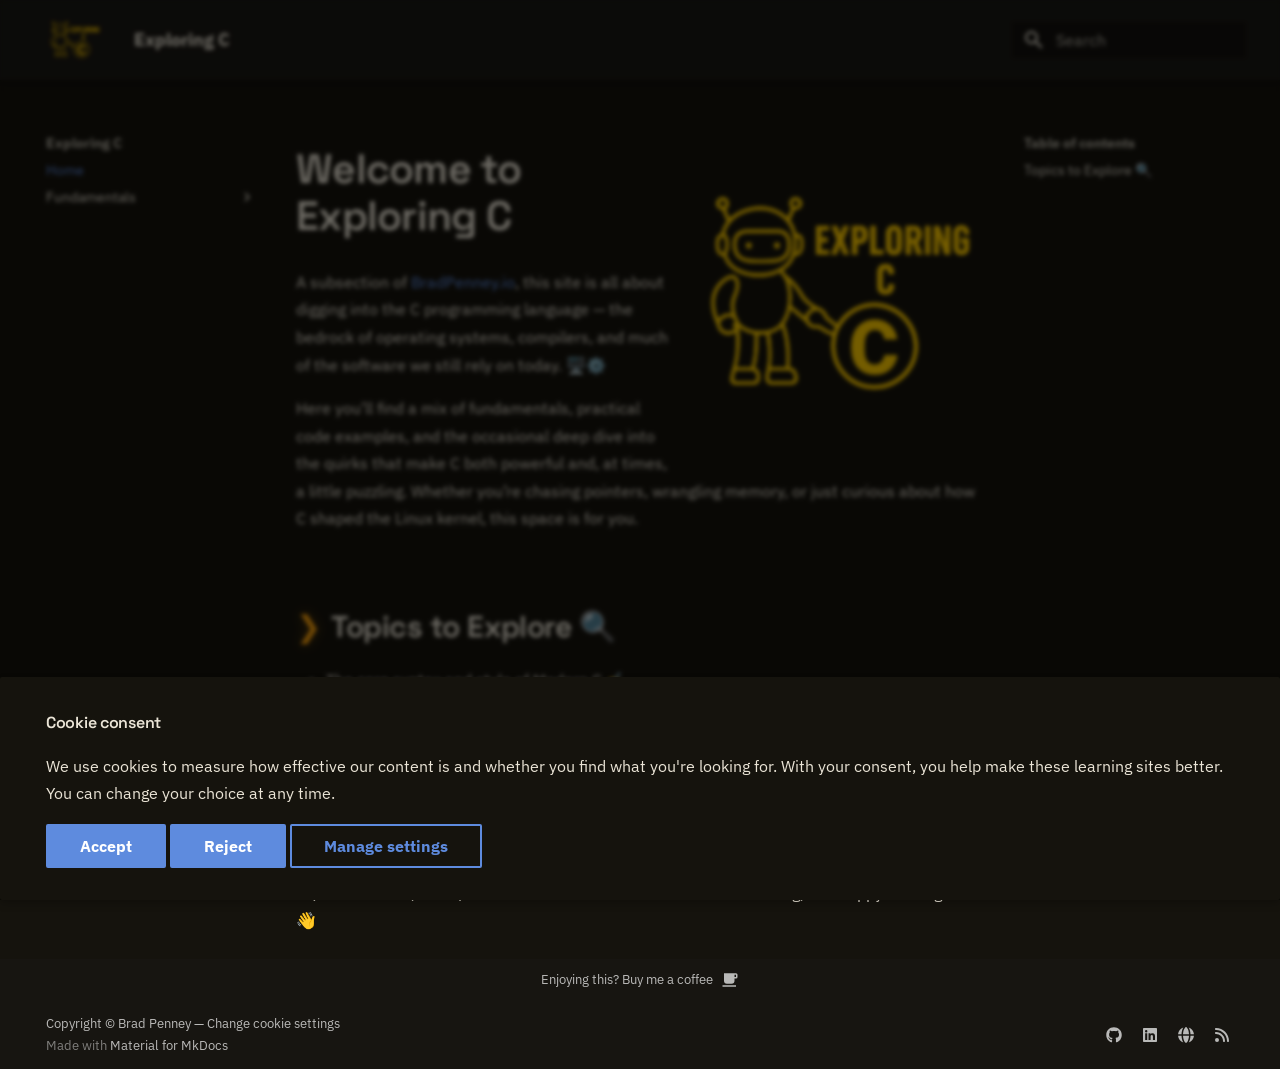
==== index.html @ 7b72a8e9 "Deployed 4673bf2 with MkDocs version: 1.6.1" ====
<!doctype html>
<html lang="en" class="no-js">
  <head>
    
      <meta charset="utf-8">
      <meta name="viewport" content="width=device-width,initial-scale=1">
      
        <meta name="description" content="Learn the C programming language from first principles — memory, pointers, and the fundamentals that underpin systems programming.">
      
      
        <meta name="author" content="Brad Penney">
      
      
        <link rel="canonical" href="https://c.bradpenney.io/">
      
      
      
        <link rel="next" href="hello_world/">
      
      
        
      
      
        <link rel="alternate" type="application/rss+xml" title="RSS feed" href="feed_rss_created.xml">
        <link rel="alternate" type="application/rss+xml" title="RSS feed of updated content" href="feed_rss_updated.xml">
      
      <link rel="icon" href="images/exploring_c.png">
      <meta name="generator" content="mkdocs-1.6.1, mkdocs-material-9.7.6">
    
    
      
        <title>Exploring C</title>
      
    
    
      <link rel="stylesheet" href="assets/stylesheets/main.484c7ddc.min.css">
      
        
        <link rel="stylesheet" href="assets/stylesheets/palette.ab4e12ef.min.css">
      
      
  
  
    
      
      
    
  
    
      
      
    
  
    
      
      
    
  
    
      
      
    
  
    
      
      
    
  
    
      
      
    
  
    
      
      
    
  
    
      
      
    
  
    
      
      
    
  
    
      
      
    
  
    
      
      
    
  
    
      
      
    
  
  
  <style>:root{--md-admonition-icon--note:url('data:image/svg+xml;charset=utf-8,%3Csvg%20xmlns%3D%22http%3A//www.w3.org/2000/svg%22%20viewBox%3D%220%200%2016%2016%22%3E%3Cpath%20d%3D%22M1%207.775V2.75C1%201.784%201.784%201%202.75%201h5.025c.464%200%20.91.184%201.238.513l6.25%206.25a1.75%201.75%200%200%201%200%202.474l-5.026%205.026a1.75%201.75%200%200%201-2.474%200l-6.25-6.25A1.75%201.75%200%200%201%201%207.775m1.5%200c0%20.066.026.13.073.177l6.25%206.25a.25.25%200%200%200%20.354%200l5.025-5.025a.25.25%200%200%200%200-.354l-6.25-6.25a.25.25%200%200%200-.177-.073H2.75a.25.25%200%200%200-.25.25ZM6%205a1%201%200%201%201%200%202%201%201%200%200%201%200-2%22/%3E%3C/svg%3E');--md-admonition-icon--abstract:url('data:image/svg+xml;charset=utf-8,%3Csvg%20xmlns%3D%22http%3A//www.w3.org/2000/svg%22%20viewBox%3D%220%200%2016%2016%22%3E%3Cpath%20d%3D%22M2.5%201.75v11.5c0%20.138.112.25.25.25h3.17a.75.75%200%200%201%200%201.5H2.75A1.75%201.75%200%200%201%201%2013.25V1.75C1%20.784%201.784%200%202.75%200h8.5C12.216%200%2013%20.784%2013%201.75v7.736a.75.75%200%200%201-1.5%200V1.75a.25.25%200%200%200-.25-.25h-8.5a.25.25%200%200%200-.25.25m13.274%209.537zl-4.557%204.45a.75.75%200%200%201-1.055-.008l-1.943-1.95a.75.75%200%200%201%201.062-1.058l1.419%201.425%204.026-3.932a.75.75%200%201%201%201.048%201.074M4.75%204h4.5a.75.75%200%200%201%200%201.5h-4.5a.75.75%200%200%201%200-1.5M4%207.75A.75.75%200%200%201%204.75%207h2a.75.75%200%200%201%200%201.5h-2A.75.75%200%200%201%204%207.75%22/%3E%3C/svg%3E');--md-admonition-icon--info:url('data:image/svg+xml;charset=utf-8,%3Csvg%20xmlns%3D%22http%3A//www.w3.org/2000/svg%22%20viewBox%3D%220%200%2016%2016%22%3E%3Cpath%20d%3D%22M0%208a8%208%200%201%201%2016%200A8%208%200%200%201%200%208m8-6.5a6.5%206.5%200%201%200%200%2013%206.5%206.5%200%200%200%200-13M6.5%207.75A.75.75%200%200%201%207.25%207h1a.75.75%200%200%201%20.75.75v2.75h.25a.75.75%200%200%201%200%201.5h-2a.75.75%200%200%201%200-1.5h.25v-2h-.25a.75.75%200%200%201-.75-.75M8%206a1%201%200%201%201%200-2%201%201%200%200%201%200%202%22/%3E%3C/svg%3E');--md-admonition-icon--tip:url('data:image/svg+xml;charset=utf-8,%3Csvg%20xmlns%3D%22http%3A//www.w3.org/2000/svg%22%20viewBox%3D%220%200%2016%2016%22%3E%3Cpath%20d%3D%22M3.499.75a.75.75%200%200%201%201.5%200v.996C5.9%202.903%206.793%203.65%207.662%204.376l.24.202c-.036-.694.055-1.422.426-2.163C9.1.873%2010.794-.045%2012.622.26%2014.408.558%2016%201.94%2016%204.25c0%201.278-.954%202.575-2.44%202.734l.146.508.065.22c.203.701.412%201.455.476%202.226.142%201.707-.4%203.03-1.487%203.898C11.714%2014.671%2010.27%2015%208.75%2015h-6a.75.75%200%200%201%200-1.5h1.376a4.5%204.5%200%200%201-.563-1.191%203.84%203.84%200%200%201-.05-2.063%204.65%204.65%200%200%201-2.025-.293.75.75%200%200%201%20.525-1.406c1.357.507%202.376-.006%202.698-.318l.009-.01a.747.747%200%200%201%201.06%200%20.75.75%200%200%201-.012%201.074c-.912.92-.992%201.835-.768%202.586.221.74.745%201.337%201.196%201.621H8.75c1.343%200%202.398-.296%203.074-.836.635-.507%201.036-1.31.928-2.602-.05-.603-.216-1.224-.422-1.93l-.064-.221c-.12-.407-.246-.84-.353-1.29a2.4%202.4%200%200%201-.507-.441%203.1%203.1%200%200%201-.633-1.248.75.75%200%200%201%201.455-.364c.046.185.144.436.31.627.146.168.353.305.712.305.738%200%201.25-.615%201.25-1.25%200-1.47-.95-2.315-2.123-2.51-1.172-.196-2.227.387-2.706%201.345-.46.92-.27%201.774.019%203.062l.042.19.01.05c.348.443.666.949.94%201.553a.75.75%200%201%201-1.365.62c-.553-1.217-1.32-1.94-2.3-2.768L6.7%205.527c-.814-.68-1.75-1.462-2.692-2.619a3.7%203.7%200%200%200-1.023.88c-.406.495-.663%201.036-.722%201.508.116.122.306.21.591.239.388.038.797-.06%201.032-.19a.75.75%200%200%201%20.728%201.31c-.515.287-1.23.439-1.906.373-.682-.067-1.473-.38-1.879-1.193L.75%205.677V5.5c0-.984.48-1.94%201.077-2.664.46-.559%201.05-1.055%201.673-1.353z%22/%3E%3C/svg%3E');--md-admonition-icon--success:url('data:image/svg+xml;charset=utf-8,%3Csvg%20xmlns%3D%22http%3A//www.w3.org/2000/svg%22%20viewBox%3D%220%200%2016%2016%22%3E%3Cpath%20d%3D%22M13.78%204.22a.75.75%200%200%201%200%201.06l-7.25%207.25a.75.75%200%200%201-1.06%200L2.22%209.28a.75.75%200%200%201%20.018-1.042.75.75%200%200%201%201.042-.018L6%2010.94l6.72-6.72a.75.75%200%200%201%201.06%200%22/%3E%3C/svg%3E');--md-admonition-icon--question:url('data:image/svg+xml;charset=utf-8,%3Csvg%20xmlns%3D%22http%3A//www.w3.org/2000/svg%22%20viewBox%3D%220%200%2016%2016%22%3E%3Cpath%20d%3D%22M0%208a8%208%200%201%201%2016%200A8%208%200%200%201%200%208m8-6.5a6.5%206.5%200%201%200%200%2013%206.5%206.5%200%200%200%200-13M6.92%206.085h.001a.749.749%200%201%201-1.342-.67c.169-.339.436-.701.849-.977C6.845%204.16%207.369%204%208%204a2.76%202.76%200%200%201%201.637.525c.503.377.863.965.863%201.725%200%20.448-.115.83-.329%201.15-.205.307-.47.513-.692.662-.109.072-.22.138-.313.195l-.006.004a6%206%200%200%200-.26.16%201%201%200%200%200-.276.245.75.75%200%200%201-1.248-.832c.184-.264.42-.489.692-.661q.154-.1.313-.195l.007-.004c.1-.061.182-.11.258-.161a1%201%200%200%200%20.277-.245C8.96%206.514%209%206.427%209%206.25a.61.61%200%200%200-.262-.525A1.27%201.27%200%200%200%208%205.5c-.369%200-.595.09-.74.187a1%201%200%200%200-.34.398M9%2011a1%201%200%201%201-2%200%201%201%200%200%201%202%200%22/%3E%3C/svg%3E');--md-admonition-icon--warning:url('data:image/svg+xml;charset=utf-8,%3Csvg%20xmlns%3D%22http%3A//www.w3.org/2000/svg%22%20viewBox%3D%220%200%2016%2016%22%3E%3Cpath%20d%3D%22M6.457%201.047c.659-1.234%202.427-1.234%203.086%200l6.082%2011.378A1.75%201.75%200%200%201%2014.082%2015H1.918a1.75%201.75%200%200%201-1.543-2.575Zm1.763.707a.25.25%200%200%200-.44%200L1.698%2013.132a.25.25%200%200%200%20.22.368h12.164a.25.25%200%200%200%20.22-.368Zm.53%203.996v2.5a.75.75%200%200%201-1.5%200v-2.5a.75.75%200%200%201%201.5%200M9%2011a1%201%200%201%201-2%200%201%201%200%200%201%202%200%22/%3E%3C/svg%3E');--md-admonition-icon--failure:url('data:image/svg+xml;charset=utf-8,%3Csvg%20xmlns%3D%22http%3A//www.w3.org/2000/svg%22%20viewBox%3D%220%200%2016%2016%22%3E%3Cpath%20d%3D%22M2.344%202.343za8%208%200%200%201%2011.314%2011.314A8.002%208.002%200%200%201%20.234%2010.089a8%208%200%200%201%202.11-7.746m1.06%2010.253a6.5%206.5%200%201%200%209.108-9.275%206.5%206.5%200%200%200-9.108%209.275M6.03%204.97%208%206.94l1.97-1.97a.749.749%200%200%201%201.275.326.75.75%200%200%201-.215.734L9.06%208l1.97%201.97a.749.749%200%200%201-.326%201.275.75.75%200%200%201-.734-.215L8%209.06l-1.97%201.97a.749.749%200%200%201-1.275-.326.75.75%200%200%201%20.215-.734L6.94%208%204.97%206.03a.75.75%200%200%201%20.018-1.042.75.75%200%200%201%201.042-.018%22/%3E%3C/svg%3E');--md-admonition-icon--danger:url('data:image/svg+xml;charset=utf-8,%3Csvg%20xmlns%3D%22http%3A//www.w3.org/2000/svg%22%20viewBox%3D%220%200%2016%2016%22%3E%3Cpath%20d%3D%22M9.504.43a1.516%201.516%200%200%201%202.437%201.713L10.415%205.5h2.123c1.57%200%202.346%201.909%201.22%203.004l-7.34%207.142a1.25%201.25%200%200%201-.871.354h-.302a1.25%201.25%200%200%201-1.157-1.723L5.633%2010.5H3.462c-1.57%200-2.346-1.909-1.22-3.004zm1.047%201.074L3.286%208.571A.25.25%200%200%200%203.462%209H6.75a.75.75%200%200%201%20.694%201.034l-1.713%204.188%206.982-6.793A.25.25%200%200%200%2012.538%207H9.25a.75.75%200%200%201-.683-1.06l2.008-4.418.003-.006-.004-.009-.006-.006-.008-.001q-.005%200-.009.004%22/%3E%3C/svg%3E');--md-admonition-icon--bug:url('data:image/svg+xml;charset=utf-8,%3Csvg%20xmlns%3D%22http%3A//www.w3.org/2000/svg%22%20viewBox%3D%220%200%2016%2016%22%3E%3Cpath%20d%3D%22M4.72.22a.75.75%200%200%201%201.06%200l1%20.999a3.5%203.5%200%200%201%202.441%200l.999-1a.748.748%200%200%201%201.265.332.75.75%200%200%201-.205.729l-.775.776c.616.63.995%201.493.995%202.444v.327q0%20.15-.025.292c.408.14.764.392%201.029.722l1.968-.787a.75.75%200%200%201%20.556%201.392L13%207.258V9h2.25a.75.75%200%200%201%200%201.5H13v.5q-.002.615-.141%201.186l2.17.868a.75.75%200%200%201-.557%201.392l-2.184-.873A5%205%200%200%201%208%2016a5%205%200%200%201-4.288-2.427l-2.183.873a.75.75%200%200%201-.558-1.392l2.17-.868A5%205%200%200%201%203%2011v-.5H.75a.75.75%200%200%201%200-1.5H3V7.258L.971%206.446a.75.75%200%200%201%20.558-1.392l1.967.787c.265-.33.62-.583%201.03-.722a1.7%201.7%200%200%201-.026-.292V4.5c0-.951.38-1.814.995-2.444L4.72%201.28a.75.75%200%200%201%200-1.06m.53%206.28a.75.75%200%200%200-.75.75V11a3.5%203.5%200%201%200%207%200V7.25a.75.75%200%200%200-.75-.75ZM6.173%205h3.654A.17.17%200%200%200%2010%204.827V4.5a2%202%200%201%200-4%200v.327c0%20.096.077.173.173.173%22/%3E%3C/svg%3E');--md-admonition-icon--example:url('data:image/svg+xml;charset=utf-8,%3Csvg%20xmlns%3D%22http%3A//www.w3.org/2000/svg%22%20viewBox%3D%220%200%2016%2016%22%3E%3Cpath%20d%3D%22M5%205.782V2.5h-.25a.75.75%200%200%201%200-1.5h6.5a.75.75%200%200%201%200%201.5H11v3.282l3.666%205.76C15.619%2013.04%2014.543%2015%2012.767%2015H3.233c-1.776%200-2.852-1.96-1.899-3.458Zm-2.4%206.565a.75.75%200%200%200%20.633%201.153h9.534a.75.75%200%200%200%20.633-1.153L12.225%2010.5h-8.45ZM9.5%202.5h-3V6c0%20.143-.04.283-.117.403L4.73%209h6.54L9.617%206.403A.75.75%200%200%201%209.5%206Z%22/%3E%3C/svg%3E');--md-admonition-icon--quote:url('data:image/svg+xml;charset=utf-8,%3Csvg%20xmlns%3D%22http%3A//www.w3.org/2000/svg%22%20viewBox%3D%220%200%2016%2016%22%3E%3Cpath%20d%3D%22M1.75%202.5h10.5a.75.75%200%200%201%200%201.5H1.75a.75.75%200%200%201%200-1.5m4%205h8.5a.75.75%200%200%201%200%201.5h-8.5a.75.75%200%200%201%200-1.5m0%205h8.5a.75.75%200%200%201%200%201.5h-8.5a.75.75%200%200%201%200-1.5M2.5%207.75v6a.75.75%200%200%201-1.5%200v-6a.75.75%200%200%201%201.5%200%22/%3E%3C/svg%3E');}</style>



    
    
      
    
    
      
        
        
        <link rel="preconnect" href="https://fonts.gstatic.com" crossorigin>
        <link rel="stylesheet" href="https://fonts.googleapis.com/css?family=IBM+Plex+Sans:300,300i,400,400i,700,700i%7CIBM+Plex+Mono:400,400i,700,700i&display=fallback">
        <style>:root{--md-text-font:"IBM Plex Sans";--md-code-font:"IBM Plex Mono"}</style>
      
    
    
      <link rel="stylesheet" href="stylesheets/extra.css">
    
    <script>__md_scope=new URL(".",location),__md_hash=e=>[...e].reduce(((e,_)=>(e<<5)-e+_.charCodeAt(0)),0),__md_get=(e,_=localStorage,t=__md_scope)=>JSON.parse(_.getItem(t.pathname+"."+e)),__md_set=(e,_,t=localStorage,a=__md_scope)=>{try{t.setItem(a.pathname+"."+e,JSON.stringify(_))}catch(e){}}</script>
    
      
  


  
  

<script id="__analytics">function __md_analytics(){function e(){dataLayer.push(arguments)}window.dataLayer=window.dataLayer||[],e("js",new Date),e("config","G-V01MJ4R3SQ"),document.addEventListener("DOMContentLoaded",(function(){document.forms.search&&document.forms.search.query.addEventListener("blur",(function(){this.value&&e("event","search",{search_term:this.value})}));document$.subscribe((function(){var t=document.forms.feedback;if(void 0!==t)for(var a of t.querySelectorAll("[type=submit]"))a.addEventListener("click",(function(a){a.preventDefault();var n=document.location.pathname,d=this.getAttribute("data-md-value");e("event","feedback",{page:n,data:d}),t.firstElementChild.disabled=!0;var r=t.querySelector(".md-feedback__note [data-md-value='"+d+"']");r&&(r.hidden=!1)})),t.hidden=!1})),location$.subscribe((function(t){e("config","G-V01MJ4R3SQ",{page_path:t.pathname})}))}));var t=document.createElement("script");t.async=!0,t.src="https://www.googletagmanager.com/gtag/js?id=G-V01MJ4R3SQ",document.getElementById("__analytics").insertAdjacentElement("afterEnd",t)}</script>
  
    <script>if("undefined"!=typeof __md_analytics){var consent=__md_get("__consent");consent&&consent.analytics&&__md_analytics()}</script>
  

    
    
  
<meta property="og:type" content="website" />
<meta property="og:title" content="Exploring C" />
<meta property="og:description" content="Learn the C programming language from first principles — memory, pointers, and the fundamentals that underpin systems programming." />
<meta property="og:image" content="https://c.bradpenney.io/assets/images/social/index.png" />
<meta property="og:image:type" content="image/png" />
<meta property="og:image:width" content="1200" />
<meta property="og:image:height" content="630" />
<meta property="og:url" content="https://c.bradpenney.io/" />
<meta property="twitter:card" content="summary_large_image" />
<meta property="twitter:title" content="Exploring C" />
<meta property="twitter:description" content="Learn the C programming language from first principles — memory, pointers, and the fundamentals that underpin systems programming." />
<meta property="twitter:image" content="https://c.bradpenney.io/assets/images/social/index.png" />
</head>
  
  
    
    
    
    
    
    <body dir="ltr" data-md-color-scheme="slate" data-md-color-primary="black" data-md-color-accent="amber">
  
    
    <input class="md-toggle" data-md-toggle="drawer" type="checkbox" id="__drawer" autocomplete="off">
    <input class="md-toggle" data-md-toggle="search" type="checkbox" id="__search" autocomplete="off">
    <label class="md-overlay" for="__drawer"></label>
    <div data-md-component="skip">
      
        
        <a href="#welcome-to-exploring-c" class="md-skip">
          Skip to content
        </a>
      
    </div>
    <div data-md-component="announce">
      
    </div>
    
    
      

  

<header class="md-header md-header--shadow" data-md-component="header">
  <nav class="md-header__inner md-grid" aria-label="Header">
    <a href="." title="Exploring C" class="md-header__button md-logo" aria-label="Exploring C" data-md-component="logo">
      
  <img src="images/exploring_c.png" alt="logo">

    </a>
    <label class="md-header__button md-icon" for="__drawer">
      
      <svg xmlns="http://www.w3.org/2000/svg" viewBox="0 0 24 24"><path d="M3 6h18v2H3zm0 5h18v2H3zm0 5h18v2H3z"/></svg>
    </label>
    <div class="md-header__title" data-md-component="header-title">
      <div class="md-header__ellipsis">
        <div class="md-header__topic">
          <span class="md-ellipsis">
            Exploring C
          </span>
        </div>
        <div class="md-header__topic" data-md-component="header-topic">
          <span class="md-ellipsis">
            
              Home
            
          </span>
        </div>
      </div>
    </div>
    
      
    
    
    
    
      
      
        <label class="md-header__button md-icon" for="__search">
          
          <svg xmlns="http://www.w3.org/2000/svg" viewBox="0 0 24 24"><path d="M9.5 3A6.5 6.5 0 0 1 16 9.5c0 1.61-.59 3.09-1.56 4.23l.27.27h.79l5 5-1.5 1.5-5-5v-.79l-.27-.27A6.52 6.52 0 0 1 9.5 16 6.5 6.5 0 0 1 3 9.5 6.5 6.5 0 0 1 9.5 3m0 2C7 5 5 7 5 9.5S7 14 9.5 14 14 12 14 9.5 12 5 9.5 5"/></svg>
        </label>
        <div class="md-search" data-md-component="search" role="dialog">
  <label class="md-search__overlay" for="__search"></label>
  <div class="md-search__inner" role="search">
    <form class="md-search__form" name="search">
      <input type="text" class="md-search__input" name="query" aria-label="Search" placeholder="Search" autocapitalize="off" autocorrect="off" autocomplete="off" spellcheck="false" data-md-component="search-query" required>
      <label class="md-search__icon md-icon" for="__search">
        
        <svg xmlns="http://www.w3.org/2000/svg" viewBox="0 0 24 24"><path d="M9.5 3A6.5 6.5 0 0 1 16 9.5c0 1.61-.59 3.09-1.56 4.23l.27.27h.79l5 5-1.5 1.5-5-5v-.79l-.27-.27A6.52 6.52 0 0 1 9.5 16 6.5 6.5 0 0 1 3 9.5 6.5 6.5 0 0 1 9.5 3m0 2C7 5 5 7 5 9.5S7 14 9.5 14 14 12 14 9.5 12 5 9.5 5"/></svg>
        
        <svg xmlns="http://www.w3.org/2000/svg" viewBox="0 0 24 24"><path d="M20 11v2H8l5.5 5.5-1.42 1.42L4.16 12l7.92-7.92L13.5 5.5 8 11z"/></svg>
      </label>
      <nav class="md-search__options" aria-label="Search">
        
        <button type="reset" class="md-search__icon md-icon" title="Clear" aria-label="Clear" tabindex="-1">
          
          <svg xmlns="http://www.w3.org/2000/svg" viewBox="0 0 24 24"><path d="M19 6.41 17.59 5 12 10.59 6.41 5 5 6.41 10.59 12 5 17.59 6.41 19 12 13.41 17.59 19 19 17.59 13.41 12z"/></svg>
        </button>
      </nav>
      
    </form>
    <div class="md-search__output">
      <div class="md-search__scrollwrap" tabindex="0" data-md-scrollfix>
        <div class="md-search-result" data-md-component="search-result">
          <div class="md-search-result__meta">
            Initializing search
          </div>
          <ol class="md-search-result__list" role="presentation"></ol>
        </div>
      </div>
    </div>
  </div>
</div>
      
    
    
  </nav>
  
</header>
    
    <div class="md-container" data-md-component="container">
      
      
        
          
        
      
      <main class="md-main" data-md-component="main">
        <div class="md-main__inner md-grid">
          
            
              
              <div class="md-sidebar md-sidebar--primary" data-md-component="sidebar" data-md-type="navigation" >
                <div class="md-sidebar__scrollwrap">
                  <div class="md-sidebar__inner">
                    



<nav class="md-nav md-nav--primary" aria-label="Navigation" data-md-level="0">
  <label class="md-nav__title" for="__drawer">
    <a href="." title="Exploring C" class="md-nav__button md-logo" aria-label="Exploring C" data-md-component="logo">
      
  <img src="images/exploring_c.png" alt="logo">

    </a>
    Exploring C
  </label>
  
  <ul class="md-nav__list" data-md-scrollfix>
    
      
      
  
  
    
  
  
  
    <li class="md-nav__item md-nav__item--active">
      
      <input class="md-nav__toggle md-toggle" type="checkbox" id="__toc">
      
      
        
      
      
        <label class="md-nav__link md-nav__link--active" for="__toc">
          
  
  
  <span class="md-ellipsis">
    
  
    Home
  

    
  </span>
  
  

          <span class="md-nav__icon md-icon"></span>
        </label>
      
      <a href="." class="md-nav__link md-nav__link--active">
        
  
  
  <span class="md-ellipsis">
    
  
    Home
  

    
  </span>
  
  

      </a>
      
        

<nav class="md-nav md-nav--secondary" aria-label="Table of contents">
  
  
  
    
  
  
    <label class="md-nav__title" for="__toc">
      <span class="md-nav__icon md-icon"></span>
      Table of contents
    </label>
    <ul class="md-nav__list" data-md-component="toc" data-md-scrollfix>
      
        <li class="md-nav__item">
  <a href="#topics-to-explore" class="md-nav__link">
    <span class="md-ellipsis">
      
        Topics to Explore 🔍
      
    </span>
  </a>
  
</li>
      
    </ul>
  
</nav>
      
    </li>
  

    
      
      
  
  
  
  
    
    
    
    
    
    <li class="md-nav__item md-nav__item--nested">
      
        
        
        <input class="md-nav__toggle md-toggle " type="checkbox" id="__nav_2" >
        
          
          <label class="md-nav__link" for="__nav_2" id="__nav_2_label" tabindex="0">
            
  
  
  <span class="md-ellipsis">
    
  
    Fundamentals
  

    
  </span>
  
  

            <span class="md-nav__icon md-icon"></span>
          </label>
        
        <nav class="md-nav" data-md-level="1" aria-labelledby="__nav_2_label" aria-expanded="false">
          <label class="md-nav__title" for="__nav_2">
            <span class="md-nav__icon md-icon"></span>
            
  
    Fundamentals
  

          </label>
          <ul class="md-nav__list" data-md-scrollfix>
            
              
                
  
  
  
  
    <li class="md-nav__item">
      <a href="hello_world/" class="md-nav__link">
        
  
  
  <span class="md-ellipsis">
    
  
    Hello World
  

    
  </span>
  
  

      </a>
    </li>
  

              
            
          </ul>
        </nav>
      
    </li>
  

    
  </ul>
</nav>
                  </div>
                </div>
              </div>
            
            
              
              <div class="md-sidebar md-sidebar--secondary" data-md-component="sidebar" data-md-type="toc" >
                <div class="md-sidebar__scrollwrap">
                  <div class="md-sidebar__inner">
                    

<nav class="md-nav md-nav--secondary" aria-label="Table of contents">
  
  
  
    
  
  
    <label class="md-nav__title" for="__toc">
      <span class="md-nav__icon md-icon"></span>
      Table of contents
    </label>
    <ul class="md-nav__list" data-md-component="toc" data-md-scrollfix>
      
        <li class="md-nav__item">
  <a href="#topics-to-explore" class="md-nav__link">
    <span class="md-ellipsis">
      
        Topics to Explore 🔍
      
    </span>
  </a>
  
</li>
      
    </ul>
  
</nav>
                  </div>
                </div>
              </div>
            
          
          
            <div class="md-content" data-md-component="content">
              
              <article class="md-content__inner md-typeset">
                
                  



<p><img src="images/exploring_c.png" alt="Exploring C" class="img-responsive-right" width="300"></p>
<h1 id="welcome-to-exploring-c">Welcome to Exploring C<a class="headerlink" href="#welcome-to-exploring-c" title="Link to this section">🔗</a></h1>
<p>A subsection of <a href="https://bradpenney.io">BradPenney.io</a>, this site is all about
digging into the C programming language — the bedrock of operating systems,
compilers, and much of the software we still rely on today. 🖥️⚙️</p>
<p>Here you’ll find a mix of fundamentals, practical code examples, and the
occasional deep dive into the quirks that make C both powerful and, at times,
a little puzzling. Whether you’re chasing pointers, wrangling memory, or just
curious about how C shaped the Linux kernel, this space is for you.</p>
<h2 id="topics-to-explore">Topics to Explore 🔍<a class="headerlink" href="#topics-to-explore" title="Link to this section">🔗</a></h2>
<ul>
<li>The core syntax and style of Modern C ✍️</li>
<li>Memory management: pointers, malloc, and friends 🧩</li>
<li>Structs, unions, and other data-wrangling tricks 🗂️</li>
<li>System calls and how C talks to the OS 🛠️</li>
<li>Real-world examples drawn from Linux and beyond 🐧</li>
</ul>
<p>Stick around — I’ll be adding notes, experiments, and lessons learned as I
work through Modern C (Jens Gustedt, 2024) and classic texts like <em>APUE</em>.
Thanks for visiting, and happy hacking in C! 👋</p>









  




                
              </article>
            </div>
          
          
  <script>var tabs=__md_get("__tabs");if(Array.isArray(tabs))e:for(var set of document.querySelectorAll(".tabbed-set")){var labels=set.querySelector(".tabbed-labels");for(var tab of tabs)for(var label of labels.getElementsByTagName("label"))if(label.innerText.trim()===tab){var input=document.getElementById(label.htmlFor);input.checked=!0;continue e}}</script>

<script>var target=document.getElementById(location.hash.slice(1));target&&target.name&&(target.checked=target.name.startsWith("__tabbed_"))</script>
        </div>
        
      </main>
      
        <footer class="md-footer">
  
  <div class="md-footer-meta md-typeset">
    <div class="md-footer-coffee">
      <a
        href="https://buymeacoffee.com/brad.penney"
        target="_blank"
        rel="noopener"
        class="md-footer-coffee__link"
      >
        <span>Enjoying this? Buy me a coffee</span>
        <svg xmlns="http://www.w3.org/2000/svg" viewBox="0 0 24 24"><path d="M2 21h18v-2H2M20 8h-2V5h2m0-2H4v10a4 4 0 0 0 4 4h6a4 4 0 0 0 4-4v-3h2a2 2 0 0 0 2-2V5a2 2 0 0 0-2-2"/></svg>
      </a>
    </div>
    <div class="md-footer-meta__inner md-grid">
      <div class="md-copyright">
  
    <div class="md-copyright__highlight">
      Copyright &copy; Brad Penney — <a href="#__consent">Change cookie settings</a>
    </div>
  
  
    Made with
    <a href="https://squidfunk.github.io/mkdocs-material/" target="_blank" rel="noopener">
      Material for MkDocs
    </a>
  
</div>
      
        
<div class="md-social">
  
    
    
    
    
      
      
    
    <a href="https://github.com/bradpenney" target="_blank" rel="noopener" title="github.com" class="md-social__link">
      <svg xmlns="http://www.w3.org/2000/svg" viewBox="0 0 512 512"><!--! Font Awesome Free 7.1.0 by @fontawesome - https://fontawesome.com License - https://fontawesome.com/license/free (Icons: CC BY 4.0, Fonts: SIL OFL 1.1, Code: MIT License) Copyright 2025 Fonticons, Inc.--><path d="M173.9 397.4c0 2-2.3 3.6-5.2 3.6-3.3.3-5.6-1.3-5.6-3.6 0-2 2.3-3.6 5.2-3.6 3-.3 5.6 1.3 5.6 3.6m-31.1-4.5c-.7 2 1.3 4.3 4.3 4.9 2.6 1 5.6 0 6.2-2s-1.3-4.3-4.3-5.2c-2.6-.7-5.5.3-6.2 2.3m44.2-1.7c-2.9.7-4.9 2.6-4.6 4.9.3 2 2.9 3.3 5.9 2.6 2.9-.7 4.9-2.6 4.6-4.6-.3-1.9-3-3.2-5.9-2.9M252.8 8C114.1 8 8 113.3 8 252c0 110.9 69.8 205.8 169.5 239.2 12.8 2.3 17.3-5.6 17.3-12.1 0-6.2-.3-40.4-.3-61.4 0 0-70 15-84.7-29.8 0 0-11.4-29.1-27.8-36.6 0 0-22.9-15.7 1.6-15.4 0 0 24.9 2 38.6 25.8 21.9 38.6 58.6 27.5 72.9 20.9 2.3-16 8.8-27.1 16-33.7-55.9-6.2-112.3-14.3-112.3-110.5 0-27.5 7.6-41.3 23.6-58.9-2.6-6.5-11.1-33.3 2.6-67.9 20.9-6.5 69 27 69 27 20-5.6 41.5-8.5 62.8-8.5s42.8 2.9 62.8 8.5c0 0 48.1-33.6 69-27 13.7 34.7 5.2 61.4 2.6 67.9 16 17.7 25.8 31.5 25.8 58.9 0 96.5-58.9 104.2-114.8 110.5 9.2 7.9 17 22.9 17 46.4 0 33.7-.3 75.4-.3 83.6 0 6.5 4.6 14.4 17.3 12.1C436.2 457.8 504 362.9 504 252 504 113.3 391.5 8 252.8 8M105.2 352.9c-1.3 1-1 3.3.7 5.2 1.6 1.6 3.9 2.3 5.2 1 1.3-1 1-3.3-.7-5.2-1.6-1.6-3.9-2.3-5.2-1m-10.8-8.1c-.7 1.3.3 2.9 2.3 3.9 1.6 1 3.6.7 4.3-.7.7-1.3-.3-2.9-2.3-3.9-2-.6-3.6-.3-4.3.7m32.4 35.6c-1.6 1.3-1 4.3 1.3 6.2 2.3 2.3 5.2 2.6 6.5 1 1.3-1.3.7-4.3-1.3-6.2-2.2-2.3-5.2-2.6-6.5-1m-11.4-14.7c-1.6 1-1.6 3.6 0 5.9s4.3 3.3 5.6 2.3c1.6-1.3 1.6-3.9 0-6.2-1.4-2.3-4-3.3-5.6-2"/></svg>
    </a>
  
    
    
    
    
      
      
    
    <a href="https://linkedin.com/in/bradpenney" target="_blank" rel="noopener" title="linkedin.com" class="md-social__link">
      <svg xmlns="http://www.w3.org/2000/svg" viewBox="0 0 448 512"><!--! Font Awesome Free 7.1.0 by @fontawesome - https://fontawesome.com License - https://fontawesome.com/license/free (Icons: CC BY 4.0, Fonts: SIL OFL 1.1, Code: MIT License) Copyright 2025 Fonticons, Inc.--><path d="M416 32H31.9C14.3 32 0 46.5 0 64.3v383.4C0 465.5 14.3 480 31.9 480H416c17.6 0 32-14.5 32-32.3V64.3c0-17.8-14.4-32.3-32-32.3M135.4 416H69V202.2h66.5V416zM102.2 96a38.5 38.5 0 1 1 0 77 38.5 38.5 0 1 1 0-77m282.1 320h-66.4V312c0-24.8-.5-56.7-34.5-56.7-34.6 0-39.9 27-39.9 54.9V416h-66.4V202.2h63.7v29.2h.9c8.9-16.8 30.6-34.5 62.9-34.5 67.2 0 79.7 44.3 79.7 101.9z"/></svg>
    </a>
  
    
    
    
    
      
      
    
    <a href="https://bradpenney.io" target="_blank" rel="noopener" title="bradpenney.io" class="md-social__link">
      <svg xmlns="http://www.w3.org/2000/svg" viewBox="0 0 512 512"><!--! Font Awesome Free 7.1.0 by @fontawesome - https://fontawesome.com License - https://fontawesome.com/license/free (Icons: CC BY 4.0, Fonts: SIL OFL 1.1, Code: MIT License) Copyright 2025 Fonticons, Inc.--><path d="M351.9 280H161c2.9 64.5 17.2 123.9 37.5 167.4 11.4 24.5 23.7 41.8 35.1 52.4 11.2 10.5 18.9 12.2 22.9 12.2s11.7-1.7 22.9-12.2c11.4-10.6 23.7-28 35.1-52.4 20.3-43.5 34.6-102.9 37.5-167.4zm-191-48h190.9c-2.8-64.5-17.1-123.9-37.4-167.4-11.4-24.4-23.7-41.8-35.1-52.4C268.1 1.7 260.4 0 256.4 0s-11.7 1.7-22.9 12.2c-11.4 10.6-23.7 28-35.1 52.4-20.3 43.5-34.6 102.9-37.5 167.4m-48 0c3.5-85.6 25.6-165.1 57.9-217.3C78.7 47.3 10.9 131.2 1.5 232zM1.5 280c9.4 100.8 77.2 184.7 169.3 217.3-32.3-52.2-54.4-131.7-57.9-217.3zm398.4 0c-3.5 85.6-25.6 165.1-57.9 217.3 92.1-32.7 159.9-116.5 169.3-217.3zm111.4-48C501.9 131.2 434.1 47.3 342 14.7c32.3 52.2 54.4 131.7 57.9 217.3z"/></svg>
    </a>
  
    
    
    
    
      
      
    
    <a href="https://c.bradpenney.io/feed_rss_created.xml" target="_blank" rel="noopener" title="c.bradpenney.io" class="md-social__link">
      <svg xmlns="http://www.w3.org/2000/svg" viewBox="0 0 448 512"><!--! Font Awesome Free 7.1.0 by @fontawesome - https://fontawesome.com License - https://fontawesome.com/license/free (Icons: CC BY 4.0, Fonts: SIL OFL 1.1, Code: MIT License) Copyright 2025 Fonticons, Inc.--><path d="M0 64c0-17.7 14.3-32 32-32 229.8 0 416 186.2 416 416 0 17.7-14.3 32-32 32s-32-14.3-32-32C384 253.6 226.4 96 32 96 14.3 96 0 81.7 0 64m0 352a64 64 0 1 1 128 0 64 64 0 1 1-128 0m32-256c159.1 0 288 128.9 288 288 0 17.7-14.3 32-32 32s-32-14.3-32-32c0-123.7-100.3-224-224-224-17.7 0-32-14.3-32-32s14.3-32 32-32"/></svg>
    </a>
  
</div>
      
    </div>
  </div>
</footer>
      
    </div>
    <div class="md-dialog" data-md-component="dialog">
      <div class="md-dialog__inner md-typeset"></div>
    </div>
    
    
      <div class="md-consent" data-md-component="consent" id="__consent" hidden>
        <div class="md-consent__overlay"></div>
        <aside class="md-consent__inner">
          <form class="md-consent__form md-grid md-typeset" name="consent">
            



<h4>Cookie consent</h4>
<p>We use cookies to measure how effective our content is and whether you find what you're looking for. With your consent, you help make these learning sites better. You can change your choice at any time.</p>
<input class="md-toggle" type="checkbox" id="__settings" >
<div class="md-consent__settings">
  <ul class="task-list">
    
    
    
      
    
    
      
        
  
  
    
    
  
  <li class="task-list-item">
    <label class="task-list-control">
      <input type="checkbox" name="analytics" >
      <span class="task-list-indicator"></span>
      Google Analytics
    </label>
  </li>

      
    
  </ul>
</div>
<div class="md-consent__controls">
  
    
      <button class="md-button md-button--primary">Accept</button>
    
    
    
  
    
    
      <button type="reset" class="md-button md-button--primary">Reject</button>
    
    
  
    
    
    
      <label class="md-button" for="__settings">Manage settings</label>
    
  
</div>
          </form>
        </aside>
      </div>
      <script>var consent=__md_get("__consent");if(consent)for(var input of document.forms.consent.elements)input.name&&(input.checked=consent[input.name]||!1);else"file:"!==location.protocol&&setTimeout((function(){document.querySelector("[data-md-component=consent]").hidden=!1}),250);var form=document.forms.consent;for(var action of["submit","reset"])form.addEventListener(action,(function(e){if(e.preventDefault(),"reset"===e.type)for(var n of document.forms.consent.elements)n.name&&(n.checked=!1);__md_set("__consent",Object.fromEntries(Array.from(new FormData(form).keys()).map((function(e){return[e,!0]})))),location.hash="",location.reload()}))</script>
    
    
      
      
      <script id="__config" type="application/json">{"annotate": null, "base": ".", "features": ["content.code.annotate", "content.tabs.link", "content.code.highlight", "content.tooltips", "content.code.mermaid"], "search": "assets/javascripts/workers/search.2c215733.min.js", "tags": null, "translations": {"clipboard.copied": "Copied to clipboard", "clipboard.copy": "Copy to clipboard", "search.result.more.one": "1 more on this page", "search.result.more.other": "# more on this page", "search.result.none": "No matching documents", "search.result.one": "1 matching document", "search.result.other": "# matching documents", "search.result.placeholder": "Type to start searching", "search.result.term.missing": "Missing", "select.version": "Select version"}, "version": null}</script>
    
    
      <script src="assets/javascripts/bundle.79ae519e.min.js"></script>
      
    
  </body>
</html>
---- assets/stylesheets/main.484c7ddc.min.css ----
@charset "UTF-8";html{-webkit-text-size-adjust:none;-moz-text-size-adjust:none;text-size-adjust:none;box-sizing:border-box}*,:after,:before{box-sizing:inherit}@media (prefers-reduced-motion){*,:after,:before{transition:none!important}}body{margin:0}a,button,input,label{-webkit-tap-highlight-color:transparent}a{color:inherit;text-decoration:none}hr{border:0;box-sizing:initial;display:block;height:.05rem;overflow:visible;padding:0}small{font-size:80%}sub,sup{line-height:1em}img{border-style:none}table{border-collapse:initial;border-spacing:0}td,th{font-weight:400;vertical-align:top}button{background:#0000;border:0;font-family:inherit;font-size:inherit;margin:0;padding:0}input{border:0;outline:none}:root{--md-primary-fg-color:#4051b5;--md-primary-fg-color--light:#5d6cc0;--md-primary-fg-color--dark:#303fa1;--md-primary-bg-color:#fff;--md-primary-bg-color--light:#ffffffb3;--md-accent-fg-color:#526cfe;--md-accent-fg-color--transparent:#526cfe1a;--md-accent-bg-color:#fff;--md-accent-bg-color--light:#ffffffb3}[data-md-color-scheme=default]{color-scheme:light}[data-md-color-scheme=default] img[src$="#gh-dark-mode-only"],[data-md-color-scheme=default] img[src$="#only-dark"]{display:none}:root,[data-md-color-scheme=default]{--md-hue:225deg;--md-default-fg-color:#000000de;--md-default-fg-color--light:#0000008a;--md-default-fg-color--lighter:#00000052;--md-default-fg-color--lightest:#00000012;--md-default-bg-color:#fff;--md-default-bg-color--light:#ffffffb3;--md-default-bg-color--lighter:#ffffff4d;--md-default-bg-color--lightest:#ffffff1f;--md-code-fg-color:#36464e;--md-code-bg-color:#f5f5f5;--md-code-bg-color--light:#f5f5f5b3;--md-code-bg-color--lighter:#f5f5f54d;--md-code-hl-color:#4287ff;--md-code-hl-color--light:#4287ff1a;--md-code-hl-number-color:#d52a2a;--md-code-hl-special-color:#db1457;--md-code-hl-function-color:#a846b9;--md-code-hl-constant-color:#6e59d9;--md-code-hl-keyword-color:#3f6ec6;--md-code-hl-string-color:#1c7d4d;--md-code-hl-name-color:var(--md-code-fg-color);--md-code-hl-operator-color:var(--md-default-fg-color--light);--md-code-hl-punctuation-color:var(--md-default-fg-color--light);--md-code-hl-comment-color:var(--md-default-fg-color--light);--md-code-hl-generic-color:var(--md-default-fg-color--light);--md-code-hl-variable-color:var(--md-default-fg-color--light);--md-typeset-color:var(--md-default-fg-color);--md-typeset-a-color:var(--md-primary-fg-color);--md-typeset-del-color:#f5503d26;--md-typeset-ins-color:#0bd57026;--md-typeset-kbd-color:#fafafa;--md-typeset-kbd-accent-color:#fff;--md-typeset-kbd-border-color:#b8b8b8;--md-typeset-mark-color:#ffff0080;--md-typeset-table-color:#0000001f;--md-typeset-table-color--light:rgba(0,0,0,.035);--md-admonition-fg-color:var(--md-default-fg-color);--md-admonition-bg-color:var(--md-default-bg-color);--md-warning-fg-color:#000000de;--md-warning-bg-color:#ff9;--md-footer-fg-color:#fff;--md-footer-fg-color--light:#ffffffb3;--md-footer-fg-color--lighter:#ffffff73;--md-footer-bg-color:#000000de;--md-footer-bg-color--dark:#00000052;--md-shadow-z1:0 0.2rem 0.5rem #0000000d,0 0 0.05rem #0000001a;--md-shadow-z2:0 0.2rem 0.5rem #0000001a,0 0 0.05rem #00000040;--md-shadow-z3:0 0.2rem 0.5rem #0003,0 0 0.05rem #00000059}.md-icon svg{fill:currentcolor;display:block;height:1.2rem;width:1.2rem}body{-webkit-font-smoothing:antialiased;-moz-osx-font-smoothing:grayscale;--md-text-font-family:var(--md-text-font,_),-apple-system,BlinkMacSystemFont,Helvetica,Arial,sans-serif;--md-code-font-family:var(--md-code-font,_),SFMono-Regular,Consolas,Menlo,monospace}aside,body,input{font-feature-settings:"kern","liga";color:var(--md-typeset-color);font-family:var(--md-text-font-family)}code,kbd,pre{font-feature-settings:"kern";font-family:var(--md-code-font-family)}:root{--md-typeset-table-sort-icon:url('data:image/svg+xml;charset=utf-8,<svg xmlns="http://www.w3.org/2000/svg" viewBox="0 0 24 24"><path d="m18 21-4-4h3V7h-3l4-4 4 4h-3v10h3M2 19v-2h10v2M2 13v-2h7v2M2 7V5h4v2z"/></svg>');--md-typeset-table-sort-icon--asc:url('data:image/svg+xml;charset=utf-8,<svg xmlns="http://www.w3.org/2000/svg" viewBox="0 0 24 24"><path d="M19 17h3l-4 4-4-4h3V3h2M2 17h10v2H2M6 5v2H2V5m0 6h7v2H2z"/></svg>');--md-typeset-table-sort-icon--desc:url('data:image/svg+xml;charset=utf-8,<svg xmlns="http://www.w3.org/2000/svg" viewBox="0 0 24 24"><path d="M19 7h3l-4-4-4 4h3v14h2M2 17h10v2H2M6 5v2H2V5m0 6h7v2H2z"/></svg>')}.md-typeset{-webkit-print-color-adjust:exact;color-adjust:exact;font-size:.8rem;line-height:1.6;overflow-wrap:break-word}@media print{.md-typeset{font-size:.68rem}}.md-typeset blockquote,.md-typeset dl,.md-typeset figure,.md-typeset ol,.md-typeset pre,.md-typeset ul{margin-bottom:1em;margin-top:1em}.md-typeset h1{color:var(--md-default-fg-color--light);font-size:2em;line-height:1.3;margin:0 0 1.25em}.md-typeset h1,.md-typeset h2{font-weight:300;letter-spacing:-.01em}.md-typeset h2{font-size:1.5625em;line-height:1.4;margin:1.6em 0 .64em}.md-typeset h3{font-size:1.25em;font-weight:400;letter-spacing:-.01em;line-height:1.5;margin:1.6em 0 .8em}.md-typeset h2+h3{margin-top:.8em}.md-typeset h4{font-weight:700;letter-spacing:-.01em;margin:1em 0}.md-typeset h5,.md-typeset h6{color:var(--md-default-fg-color--light);font-size:.8em;font-weight:700;letter-spacing:-.01em;margin:1.25em 0}.md-typeset h5{text-transform:uppercase}.md-typeset h5 code{text-transform:none}.md-typeset hr{border-bottom:.05rem solid var(--md-default-fg-color--lightest);display:flow-root;margin:1.5em 0}.md-typeset a{color:var(--md-typeset-a-color);word-break:break-word}.md-typeset a,.md-typeset a:before{transition:color 125ms}.md-typeset a:focus,.md-typeset a:hover{color:var(--md-accent-fg-color)}.md-typeset a:focus code,.md-typeset a:hover code{background-color:var(--md-accent-fg-color--transparent);color:var(--md-accent-fg-color)}.md-typeset a code{color:var(--md-typeset-a-color)}.md-typeset a.focus-visible{outline-color:var(--md-accent-fg-color);outline-offset:.2rem}.md-typeset code,.md-typeset kbd,.md-typeset pre{color:var(--md-code-fg-color);direction:ltr;font-variant-ligatures:none;transition:background-color 125ms}@media print{.md-typeset code,.md-typeset kbd,.md-typeset pre{white-space:pre-wrap}}.md-typeset code{background-color:var(--md-code-bg-color);border-radius:.1rem;-webkit-box-decoration-break:clone;box-decoration-break:clone;font-size:.85em;padding:0 .2941176471em;transition:color 125ms,background-color 125ms;word-break:break-word}.md-typeset code:not(.focus-visible){-webkit-tap-highlight-color:transparent;outline:none}.md-typeset pre{display:flow-root;line-height:1.4;position:relative}.md-typeset pre>code{-webkit-box-decoration-break:slice;box-decoration-break:slice;box-shadow:none;display:block;margin:0;outline-color:var(--md-accent-fg-color);overflow:auto;padding:.7720588235em 1.1764705882em;scrollbar-color:var(--md-default-fg-color--lighter) #0000;scrollbar-width:thin;touch-action:auto;word-break:normal}.md-typeset pre>code:hover{scrollbar-color:var(--md-accent-fg-color) #0000}.md-typeset pre>code::-webkit-scrollbar{height:.2rem;width:.2rem}.md-typeset pre>code::-webkit-scrollbar-thumb{background-color:var(--md-default-fg-color--lighter)}.md-typeset pre>code::-webkit-scrollbar-thumb:hover{background-color:var(--md-accent-fg-color)}.md-typeset kbd{background-color:var(--md-typeset-kbd-color);border-radius:.1rem;box-shadow:0 .1rem 0 .05rem var(--md-typeset-kbd-border-color),0 .1rem 0 var(--md-typeset-kbd-border-color),0 -.1rem .2rem var(--md-typeset-kbd-accent-color) inset;color:var(--md-default-fg-color);display:inline-block;font-size:.75em;padding:0 .6666666667em;vertical-align:text-top;word-break:break-word}.md-typeset mark{background-color:var(--md-typeset-mark-color);-webkit-box-decoration-break:clone;box-decoration-break:clone;color:inherit;word-break:break-word}.md-typeset abbr{cursor:help;text-decoration:none}.md-typeset [data-preview],.md-typeset abbr{border-bottom:.05rem dotted var(--md-default-fg-color--light)}.md-typeset small{opacity:.75}[dir=ltr] .md-typeset sub,[dir=ltr] .md-typeset sup{margin-left:.078125em}[dir=rtl] .md-typeset sub,[dir=rtl] .md-typeset sup{margin-right:.078125em}[dir=ltr] .md-typeset blockquote{padding-left:.6rem}[dir=rtl] .md-typeset blockquote{padding-right:.6rem}[dir=ltr] .md-typeset blockquote{border-left:.2rem solid var(--md-default-fg-color--lighter)}[dir=rtl] .md-typeset blockquote{border-right:.2rem solid var(--md-default-fg-color--lighter)}.md-typeset blockquote{color:var(--md-default-fg-color--light);margin-left:0;margin-right:0}.md-typeset ul{list-style-type:disc}.md-typeset ul[type]{list-style-type:revert-layer}[dir=ltr] .md-typeset ol,[dir=ltr] .md-typeset ul{margin-left:.625em}[dir=rtl] .md-typeset ol,[dir=rtl] .md-typeset ul{margin-right:.625em}.md-typeset ol,.md-typeset ul{padding:0}.md-typeset ol:not([hidden]),.md-typeset ul:not([hidden]){display:flow-root}.md-typeset ol ol,.md-typeset ul ol{list-style-type:lower-alpha}.md-typeset ol ol ol,.md-typeset ul ol ol{list-style-type:lower-roman}.md-typeset ol ol ol ol,.md-typeset ul ol ol ol{list-style-type:upper-alpha}.md-typeset ol ol ol ol ol,.md-typeset ul ol ol ol ol{list-style-type:upper-roman}.md-typeset ol[type],.md-typeset ul[type]{list-style-type:revert-layer}[dir=ltr] .md-typeset ol li,[dir=ltr] .md-typeset ul li{margin-left:1.25em}[dir=rtl] .md-typeset ol li,[dir=rtl] .md-typeset ul li{margin-right:1.25em}.md-typeset ol li,.md-typeset ul li{margin-bottom:.5em}.md-typeset ol li blockquote,.md-typeset ol li p,.md-typeset ul li blockquote,.md-typeset ul li p{margin:.5em 0}.md-typeset ol li:last-child,.md-typeset ul li:last-child{margin-bottom:0}[dir=ltr] .md-typeset ol li ol,[dir=ltr] .md-typeset ol li ul,[dir=ltr] .md-typeset ul li ol,[dir=ltr] .md-typeset ul li ul{margin-left:.625em}[dir=rtl] .md-typeset ol li ol,[dir=rtl] .md-typeset ol li ul,[dir=rtl] .md-typeset ul li ol,[dir=rtl] .md-typeset ul li ul{margin-right:.625em}.md-typeset ol li ol,.md-typeset ol li ul,.md-typeset ul li ol,.md-typeset ul li ul{margin-bottom:.5em;margin-top:.5em}[dir=ltr] .md-typeset dd{margin-left:1.875em}[dir=rtl] .md-typeset dd{margin-right:1.875em}.md-typeset dd{margin-bottom:1.5em;margin-top:1em}.md-typeset img,.md-typeset svg,.md-typeset video{height:auto;max-width:100%}.md-typeset img[align=left]{margin:1em 1em 1em 0}.md-typeset img[align=right]{margin:1em 0 1em 1em}.md-typeset img[align]:only-child{margin-top:0}.md-typeset figure{display:flow-root;margin:1em auto;max-width:100%;text-align:center;width:fit-content}.md-typeset figure img{display:block;margin:0 auto}.md-typeset figcaption{font-style:italic;margin:1em auto;max-width:24rem}.md-typeset iframe{max-width:100%}.md-typeset table:not([class]){background-color:var(--md-default-bg-color);border:.05rem solid var(--md-typeset-table-color);border-radius:.1rem;display:inline-block;font-size:.64rem;max-width:100%;overflow:auto;touch-action:auto}@media print{.md-typeset table:not([class]){display:table}}.md-typeset table:not([class])+*{margin-top:1.5em}.md-typeset table:not([class]) td>:first-child,.md-typeset table:not([class]) th>:first-child{margin-top:0}.md-typeset table:not([class]) td>:last-child,.md-typeset table:not([class]) th>:last-child{margin-bottom:0}.md-typeset table:not([class]) td:not([align]),.md-typeset table:not([class]) th:not([align]){text-align:left}[dir=rtl] .md-typeset table:not([class]) td:not([align]),[dir=rtl] .md-typeset table:not([class]) th:not([align]){text-align:right}.md-typeset table:not([class]) th{font-weight:700;min-width:5rem;padding:.9375em 1.25em;vertical-align:top}.md-typeset table:not([class]) td{border-top:.05rem solid var(--md-typeset-table-color);padding:.9375em 1.25em;vertical-align:top}.md-typeset table:not([class]) tbody tr{transition:background-color 125ms}.md-typeset table:not([class]) tbody tr:hover{background-color:var(--md-typeset-table-color--light);box-shadow:0 .05rem 0 var(--md-default-bg-color) inset}.md-typeset table:not([class]) a{word-break:normal}.md-typeset table th[role=columnheader]{cursor:pointer}[dir=ltr] .md-typeset table th[role=columnheader]:after{margin-left:.5em}[dir=rtl] .md-typeset table th[role=columnheader]:after{margin-right:.5em}.md-typeset table th[role=columnheader]:after{content:"";display:inline-block;height:1.2em;-webkit-mask-image:var(--md-typeset-table-sort-icon);mask-image:var(--md-typeset-table-sort-icon);-webkit-mask-repeat:no-repeat;mask-repeat:no-repeat;-webkit-mask-size:contain;mask-size:contain;transition:background-color 125ms;vertical-align:text-bottom;width:1.2em}.md-typeset table th[role=columnheader]:hover:after{background-color:var(--md-default-fg-color--lighter)}.md-typeset table th[role=columnheader][aria-sort=ascending]:after{background-color:var(--md-default-fg-color--light);-webkit-mask-image:var(--md-typeset-table-sort-icon--asc);mask-image:var(--md-typeset-table-sort-icon--asc)}.md-typeset table th[role=columnheader][aria-sort=descending]:after{background-color:var(--md-default-fg-color--light);-webkit-mask-image:var(--md-typeset-table-sort-icon--desc);mask-image:var(--md-typeset-table-sort-icon--desc)}.md-typeset__scrollwrap{margin:1em -.8rem;overflow-x:auto;touch-action:auto}.md-typeset__table{display:inline-block;margin-bottom:.5em;padding:0 .8rem}@media print{.md-typeset__table{display:block}}html .md-typeset__table table{display:table;margin:0;overflow:hidden;width:100%}@media screen and (max-width:44.984375em){.md-content__inner>pre{margin:1em -.8rem}.md-content__inner>pre code{border-radius:0}}.md-typeset .md-author{border-radius:100%;display:block;flex-shrink:0;height:1.6rem;overflow:hidden;position:relative;transition:color 125ms,transform 125ms;width:1.6rem}.md-typeset .md-author img{display:block}.md-typeset .md-author--more{background:var(--md-default-fg-color--lightest);color:var(--md-default-fg-color--lighter);font-size:.6rem;font-weight:700;line-height:1.6rem;text-align:center}.md-typeset .md-author--long{height:2.4rem;width:2.4rem}.md-typeset a.md-author{transform:scale(1)}.md-typeset a.md-author img{border-radius:100%;filter:grayscale(100%) opacity(75%);transition:filter 125ms}.md-typeset a.md-author:focus,.md-typeset a.md-author:hover{transform:scale(1.1);z-index:1}.md-typeset a.md-author:focus img,.md-typeset a.md-author:hover img{filter:grayscale(0)}.md-banner{background-color:var(--md-footer-bg-color);color:var(--md-footer-fg-color);overflow:auto}@media print{.md-banner{display:none}}.md-banner--warning{background-color:var(--md-warning-bg-color);color:var(--md-warning-fg-color)}.md-banner__inner{font-size:.7rem;margin:.6rem auto;padding:0 .8rem}[dir=ltr] .md-banner__button{float:right}[dir=rtl] .md-banner__button{float:left}.md-banner__button{color:inherit;cursor:pointer;transition:opacity .25s}.no-js .md-banner__button{display:none}.md-banner__button:hover{opacity:.7}html{font-size:125%;height:100%;overflow-x:hidden}@media screen and (min-width:100em){html{font-size:137.5%}}@media screen and (min-width:125em){html{font-size:150%}}body{background-color:var(--md-default-bg-color);display:flex;flex-direction:column;font-size:.5rem;min-height:100%;position:relative;width:100%}@media print{body{display:block}}@media screen and (max-width:59.984375em){body[data-md-scrolllock]{position:fixed}}.md-grid{margin-left:auto;margin-right:auto;max-width:61rem}.md-container{display:flex;flex-direction:column;flex-grow:1}@media print{.md-container{display:block}}.md-main{flex-grow:1}.md-main__inner{display:flex;height:100%;margin-top:1.5rem}.md-ellipsis{overflow:hidden;text-overflow:ellipsis}.md-toggle{display:none}.md-option{height:0;opacity:0;position:absolute;width:0}.md-option:checked+label:not([hidden]){display:block}.md-option.focus-visible+label{outline-color:var(--md-accent-fg-color);outline-style:auto}.md-skip{background-color:var(--md-default-fg-color);border-radius:.1rem;color:var(--md-default-bg-color);font-size:.64rem;margin:.5rem;opacity:0;outline-color:var(--md-accent-fg-color);padding:.3rem .5rem;position:fixed;transform:translateY(.4rem);z-index:-1}.md-skip:focus{opacity:1;transform:translateY(0);transition:transform .25s cubic-bezier(.4,0,.2,1),opacity 175ms 75ms;z-index:10}@page{margin:25mm}:root{--md-clipboard-icon:url('data:image/svg+xml;charset=utf-8,<svg xmlns="http://www.w3.org/2000/svg" viewBox="0 0 24 24"><path d="M19 21H8V7h11m0-2H8a2 2 0 0 0-2 2v14a2 2 0 0 0 2 2h11a2 2 0 0 0 2-2V7a2 2 0 0 0-2-2m-3-4H4a2 2 0 0 0-2 2v14h2V3h12z"/></svg>')}.md-clipboard{border-radius:.1rem;color:var(--md-default-fg-color--lightest);cursor:pointer;height:1.5em;outline-color:var(--md-accent-fg-color);outline-offset:.1rem;transition:color .25s;width:1.5em;z-index:1}@media print{.md-clipboard{display:none}}.md-clipboard:not(.focus-visible){-webkit-tap-highlight-color:transparent;outline:none}:hover>.md-clipboard{color:var(--md-default-fg-color--light)}.md-clipboard:focus,.md-clipboard:hover{color:var(--md-accent-fg-color)}.md-clipboard:after{background-color:currentcolor;content:"";display:block;height:1.125em;margin:0 auto;-webkit-mask-image:var(--md-clipboard-icon);mask-image:var(--md-clipboard-icon);-webkit-mask-position:center;mask-position:center;-webkit-mask-repeat:no-repeat;mask-repeat:no-repeat;-webkit-mask-size:contain;mask-size:contain;width:1.125em}.md-clipboard--inline{cursor:pointer}.md-clipboard--inline code{transition:color .25s,background-color .25s}.md-clipboard--inline:focus code,.md-clipboard--inline:hover code{background-color:var(--md-accent-fg-color--transparent);color:var(--md-accent-fg-color)}:root{--md-code-select-icon:url('data:image/svg+xml;charset=utf-8,<svg xmlns="http://www.w3.org/2000/svg" viewBox="0 0 24 24"><path d="M19 19h-4v2h4c1.1 0 2-.9 2-2v-4h-2m0-12h-4v2h4v4h2V5c0-1.1-.9-2-2-2M5 5h4V3H5c-1.1 0-2 .9-2 2v4h2m0 6H3v4c0 1.1.9 2 2 2h4v-2H5zm2-4h2v2H7zm4 0h2v2h-2zm4 0h2v2h-2zM7 7h2v2H7zm4 0h2v2h-2zm4 0h2v2h-2zm-8 8h2v2H7zm4 0h2v2h-2zm4 0h2v2h-2z"/></svg>');--md-code-copy-icon:url('data:image/svg+xml;charset=utf-8,<svg xmlns="http://www.w3.org/2000/svg" viewBox="0 0 24 24"><path d="M19 21H8V7h11m0-2H8a2 2 0 0 0-2 2v14a2 2 0 0 0 2 2h11a2 2 0 0 0 2-2V7a2 2 0 0 0-2-2m-3-4H4a2 2 0 0 0-2 2v14h2V3h12z"/></svg>')}.md-typeset .md-code__content{display:grid}.md-code__nav{background-color:var(--md-code-bg-color--lighter);border-radius:.1rem;display:flex;gap:.2rem;padding:.2rem;position:absolute;right:.25em;top:.25em;transition:background-color .25s;z-index:1}:hover>.md-code__nav{background-color:var(--md-code-bg-color--light)}.md-code__button{color:var(--md-default-fg-color--lightest);cursor:pointer;display:block;height:1.5em;outline-color:var(--md-accent-fg-color);outline-offset:.1rem;transition:color .25s;width:1.5em}:hover>*>.md-code__button{color:var(--md-default-fg-color--light)}.md-code__button.focus-visible,.md-code__button:hover{color:var(--md-accent-fg-color)}.md-code__button--active{color:var(--md-default-fg-color)!important}.md-code__button:after{background-color:currentcolor;content:"";display:block;height:1.125em;margin:0 auto;-webkit-mask-position:center;mask-position:center;-webkit-mask-repeat:no-repeat;mask-repeat:no-repeat;-webkit-mask-size:contain;mask-size:contain;width:1.125em}.md-code__button[data-md-type=select]:after{-webkit-mask-image:var(--md-code-select-icon);mask-image:var(--md-code-select-icon)}.md-code__button[data-md-type=copy]:after{-webkit-mask-image:var(--md-code-copy-icon);mask-image:var(--md-code-copy-icon)}@keyframes consent{0%{opacity:0;transform:translateY(100%)}to{opacity:1;transform:translateY(0)}}@keyframes overlay{0%{opacity:0}to{opacity:1}}.md-consent__overlay{animation:overlay .25s both;-webkit-backdrop-filter:blur(.1rem);backdrop-filter:blur(.1rem);background-color:#0000008a;height:100%;opacity:1;position:fixed;top:0;width:100%;z-index:5}.md-consent__inner{animation:consent .5s cubic-bezier(.1,.7,.1,1) both;background-color:var(--md-default-bg-color);border:0;border-radius:.1rem;bottom:0;box-shadow:0 0 .2rem #0000001a,0 .2rem .4rem #0003;max-height:100%;overflow:auto;padding:0;position:fixed;width:100%;z-index:5}.md-consent__form{padding:.8rem}.md-consent__settings{display:none;margin:1em 0}input:checked+.md-consent__settings{display:block}.md-consent__controls{margin-bottom:.8rem}.md-typeset .md-consent__controls .md-button{display:inline}@media screen and (max-width:44.984375em){.md-typeset .md-consent__controls .md-button{display:block;margin-top:.4rem;text-align:center;width:100%}}.md-consent label{cursor:pointer}.md-content{flex-grow:1;min-width:0}.md-content__inner{margin:0 .8rem 1.2rem;padding-top:.6rem}@media screen and (min-width:76.25em){[dir=ltr] .md-sidebar--primary:not([hidden])~.md-content>.md-content__inner{margin-left:1.2rem}[dir=ltr] .md-sidebar--secondary:not([hidden])~.md-content>.md-content__inner,[dir=rtl] .md-sidebar--primary:not([hidden])~.md-content>.md-content__inner{margin-right:1.2rem}[dir=rtl] .md-sidebar--secondary:not([hidden])~.md-content>.md-content__inner{margin-left:1.2rem}}.md-content__inner:before{content:"";display:block;height:.4rem}.md-content__inner>:last-child{margin-bottom:0}[dir=ltr] .md-content__button{float:right}[dir=rtl] .md-content__button{float:left}[dir=ltr] .md-content__button{margin-left:.4rem}[dir=rtl] .md-content__button{margin-right:.4rem}.md-content__button{margin:.4rem 0;padding:0}@media print{.md-content__button{display:none}}.md-typeset .md-content__button{color:var(--md-default-fg-color--lighter)}.md-content__button svg{display:inline;vertical-align:top}[dir=rtl] .md-content__button svg{transform:scaleX(-1)}[dir=ltr] .md-dialog{right:.8rem}[dir=rtl] .md-dialog{left:.8rem}.md-dialog{background-color:var(--md-default-fg-color);border-radius:.1rem;bottom:.8rem;box-shadow:var(--md-shadow-z3);min-width:11.1rem;opacity:0;padding:.4rem .6rem;pointer-events:none;position:fixed;transform:translateY(100%);transition:transform 0ms .4s,opacity .4s;z-index:4}@media print{.md-dialog{display:none}}.md-dialog--active{opacity:1;pointer-events:auto;transform:translateY(0);transition:transform .4s cubic-bezier(.075,.85,.175,1),opacity .4s}.md-dialog__inner{color:var(--md-default-bg-color);font-size:.7rem}.md-feedback{margin:2em 0 1em;text-align:center}.md-feedback fieldset{border:none;margin:0;padding:0}.md-feedback__title{font-weight:700;margin:1em auto}.md-feedback__inner{position:relative}.md-feedback__list{display:flex;flex-wrap:wrap;place-content:baseline center;position:relative}.md-feedback__list:hover .md-icon:not(:disabled){color:var(--md-default-fg-color--lighter)}:disabled .md-feedback__list{min-height:1.8rem}.md-feedback__icon{color:var(--md-default-fg-color--light);cursor:pointer;flex-shrink:0;margin:0 .1rem;transition:color 125ms}.md-feedback__icon:not(:disabled).md-icon:hover{color:var(--md-accent-fg-color)}.md-feedback__icon:disabled{color:var(--md-default-fg-color--lightest);pointer-events:none}.md-feedback__note{opacity:0;position:relative;transform:translateY(.4rem);transition:transform .4s cubic-bezier(.1,.7,.1,1),opacity .15s}.md-feedback__note>*{margin:0 auto;max-width:16rem}:disabled .md-feedback__note{opacity:1;transform:translateY(0)}@media print{.md-feedback{display:none}}.md-footer{background-color:var(--md-footer-bg-color);color:var(--md-footer-fg-color)}@media print{.md-footer{display:none}}.md-footer__inner{justify-content:space-between;overflow:auto;padding:.2rem}.md-footer__inner:not([hidden]){display:flex}.md-footer__link{align-items:end;display:flex;flex-grow:0.01;margin-bottom:.4rem;margin-top:1rem;max-width:100%;outline-color:var(--md-accent-fg-color);overflow:hidden;transition:opacity .25s}.md-footer__link:focus,.md-footer__link:hover{opacity:.7}[dir=rtl] .md-footer__link svg{transform:scaleX(-1)}@media screen and (max-width:44.984375em){.md-footer__link--prev{flex-shrink:0}.md-footer__link--prev .md-footer__title{display:none}}[dir=ltr] .md-footer__link--next{margin-left:auto}[dir=rtl] .md-footer__link--next{margin-right:auto}.md-footer__link--next{text-align:right}[dir=rtl] .md-footer__link--next{text-align:left}.md-footer__title{flex-grow:1;font-size:.9rem;margin-bottom:.7rem;max-width:calc(100% - 2.4rem);padding:0 1rem;white-space:nowrap}.md-footer__button{margin:.2rem;padding:.4rem}.md-footer__direction{font-size:.64rem;opacity:.7}.md-footer-meta{background-color:var(--md-footer-bg-color--dark)}.md-footer-meta__inner{display:flex;flex-wrap:wrap;justify-content:space-between;padding:.2rem}html .md-footer-meta.md-typeset a{color:var(--md-footer-fg-color--light)}html .md-footer-meta.md-typeset a:focus,html .md-footer-meta.md-typeset a:hover{color:var(--md-footer-fg-color)}.md-copyright{color:var(--md-footer-fg-color--lighter);font-size:.64rem;margin:auto .6rem;padding:.4rem 0;width:100%}@media screen and (min-width:45em){.md-copyright{width:auto}}.md-copyright__highlight{color:var(--md-footer-fg-color--light)}.md-social{display:inline-flex;gap:.2rem;margin:0 .4rem;padding:.2rem 0 .6rem}@media screen and (min-width:45em){.md-social{padding:.6rem 0}}.md-social__link{display:inline-block;height:1.6rem;text-align:center;width:1.6rem}.md-social__link:before{line-height:1.9}.md-social__link svg{fill:currentcolor;max-height:.8rem;vertical-align:-25%}.md-typeset .md-button{border:.1rem solid;border-radius:.1rem;color:var(--md-primary-fg-color);cursor:pointer;display:inline-block;font-weight:700;padding:.625em 2em;transition:color 125ms,background-color 125ms,border-color 125ms}.md-typeset .md-button--primary{background-color:var(--md-primary-fg-color);border-color:var(--md-primary-fg-color);color:var(--md-primary-bg-color)}.md-typeset .md-button:focus,.md-typeset .md-button:hover{background-color:var(--md-accent-fg-color);border-color:var(--md-accent-fg-color);color:var(--md-accent-bg-color)}[dir=ltr] .md-typeset .md-input{border-top-left-radius:.1rem}[dir=ltr] .md-typeset .md-input,[dir=rtl] .md-typeset .md-input{border-top-right-radius:.1rem}[dir=rtl] .md-typeset .md-input{border-top-left-radius:.1rem}.md-typeset .md-input{border-bottom:.1rem solid var(--md-default-fg-color--lighter);box-shadow:var(--md-shadow-z1);font-size:.8rem;height:1.8rem;padding:0 .6rem;transition:border .25s,box-shadow .25s}.md-typeset .md-input:focus,.md-typeset .md-input:hover{border-bottom-color:var(--md-accent-fg-color);box-shadow:var(--md-shadow-z2)}.md-typeset .md-input--stretch{width:100%}.md-header{background-color:var(--md-primary-fg-color);box-shadow:0 0 .2rem #0000,0 .2rem .4rem #0000;color:var(--md-primary-bg-color);display:block;left:0;position:sticky;right:0;top:0;z-index:4}@media print{.md-header{display:none}}.md-header[hidden]{transform:translateY(-100%);transition:transform .25s cubic-bezier(.8,0,.6,1),box-shadow .25s}.md-header--shadow{box-shadow:0 0 .2rem #0000001a,0 .2rem .4rem #0003;transition:transform .25s cubic-bezier(.1,.7,.1,1),box-shadow .25s}.md-header__inner{align-items:center;display:flex;padding:0 .2rem}.md-header__button{color:currentcolor;cursor:pointer;margin:.2rem;outline-color:var(--md-accent-fg-color);padding:.4rem;position:relative;transition:opacity .25s;vertical-align:middle;z-index:1}.md-header__button:hover{opacity:.7}.md-header__button:not([hidden]){display:inline-block}.md-header__button:not(.focus-visible){-webkit-tap-highlight-color:transparent;outline:none}.md-header__button.md-logo{margin:.2rem;padding:.4rem}@media screen and (max-width:76.234375em){.md-header__button.md-logo{display:none}}.md-header__button.md-logo img,.md-header__button.md-logo svg{fill:currentcolor;display:block;height:1.2rem;width:auto}@media screen and (min-width:60em){.md-header__button[for=__search]{display:none}}.no-js .md-header__button[for=__search]{display:none}[dir=rtl] .md-header__button[for=__search] svg{transform:scaleX(-1)}@media screen and (min-width:76.25em){.md-header__button[for=__drawer]{display:none}}.md-header__topic{display:flex;max-width:100%;position:absolute;transition:transform .4s cubic-bezier(.1,.7,.1,1),opacity .15s;white-space:nowrap}.md-header__topic+.md-header__topic{opacity:0;pointer-events:none;transform:translateX(1.25rem);transition:transform .4s cubic-bezier(1,.7,.1,.1),opacity .15s;z-index:-1}[dir=rtl] .md-header__topic+.md-header__topic{transform:translateX(-1.25rem)}.md-header__topic:first-child{font-weight:700}[dir=ltr] .md-header__title{margin-left:1rem;margin-right:.4rem}[dir=rtl] .md-header__title{margin-left:.4rem;margin-right:1rem}.md-header__title{flex-grow:1;font-size:.9rem;height:2.4rem;line-height:2.4rem}.md-header__title--active .md-header__topic{opacity:0;pointer-events:none;transform:translateX(-1.25rem);transition:transform .4s cubic-bezier(1,.7,.1,.1),opacity .15s;z-index:-1}[dir=rtl] .md-header__title--active .md-header__topic{transform:translateX(1.25rem)}.md-header__title--active .md-header__topic+.md-header__topic{opacity:1;pointer-events:auto;transform:translateX(0);transition:transform .4s cubic-bezier(.1,.7,.1,1),opacity .15s;z-index:0}.md-header__title>.md-header__ellipsis{height:100%;position:relative;width:100%}.md-header__option{display:flex;flex-shrink:0;max-width:100%;transition:max-width 0ms .25s,opacity .25s .25s;white-space:nowrap}[data-md-toggle=search]:checked~.md-header .md-header__option{max-width:0;opacity:0;transition:max-width 0ms,opacity 0ms}.md-header__option>input{bottom:0}.md-header__source{display:none}@media screen and (min-width:60em){[dir=ltr] .md-header__source{margin-left:1rem}[dir=rtl] .md-header__source{margin-right:1rem}.md-header__source{display:block;max-width:11.7rem;width:11.7rem}}@media screen and (min-width:76.25em){[dir=ltr] .md-header__source{margin-left:1.4rem}[dir=rtl] .md-header__source{margin-right:1.4rem}}.md-meta{color:var(--md-default-fg-color--light);font-size:.7rem;line-height:1.3}.md-meta__list{display:inline-flex;flex-wrap:wrap;list-style:none;margin:0;padding:0}.md-meta__item:not(:last-child):after{content:"·";margin-left:.2rem;margin-right:.2rem}.md-meta__link{color:var(--md-typeset-a-color)}.md-meta__link:focus,.md-meta__link:hover{color:var(--md-accent-fg-color)}.md-draft{background-color:#ff1744;border-radius:.125em;color:#fff;display:inline-block;font-weight:700;padding-left:.5714285714em;padding-right:.5714285714em}:root{--md-nav-icon--prev:url('data:image/svg+xml;charset=utf-8,<svg xmlns="http://www.w3.org/2000/svg" viewBox="0 0 24 24"><path d="M20 11v2H8l5.5 5.5-1.42 1.42L4.16 12l7.92-7.92L13.5 5.5 8 11z"/></svg>');--md-nav-icon--next:url('data:image/svg+xml;charset=utf-8,<svg xmlns="http://www.w3.org/2000/svg" viewBox="0 0 24 24"><path d="M8.59 16.58 13.17 12 8.59 7.41 10 6l6 6-6 6z"/></svg>');--md-toc-icon:url('data:image/svg+xml;charset=utf-8,<svg xmlns="http://www.w3.org/2000/svg" viewBox="0 0 24 24"><path d="M3 9h14V7H3zm0 4h14v-2H3zm0 4h14v-2H3zm16 0h2v-2h-2zm0-10v2h2V7zm0 6h2v-2h-2z"/></svg>')}.md-nav{font-size:.7rem;line-height:1.3}.md-nav__title{color:var(--md-default-fg-color--light);display:block;font-weight:700;overflow:hidden;padding:0 .6rem;text-overflow:ellipsis}.md-nav__title .md-nav__button{display:none}.md-nav__title .md-nav__button img{height:100%;width:auto}.md-nav__title .md-nav__button.md-logo img,.md-nav__title .md-nav__button.md-logo svg{fill:currentcolor;display:block;height:2.4rem;max-width:100%;object-fit:contain;width:auto}.md-nav__list{list-style:none;margin:0;padding:0}.md-nav__link{align-items:flex-start;display:flex;gap:.4rem;margin-top:.625em;scroll-snap-align:start;transition:color 125ms}.md-nav__link--passed,.md-nav__link--passed code{color:var(--md-default-fg-color--light)}.md-nav__item .md-nav__link--active,.md-nav__item .md-nav__link--active code{color:var(--md-typeset-a-color)}.md-nav__link .md-ellipsis{position:relative}.md-nav__link .md-ellipsis code{word-break:normal}[dir=ltr] .md-nav__link .md-icon:last-child{margin-left:auto}[dir=rtl] .md-nav__link .md-icon:last-child{margin-right:auto}.md-nav__link .md-typeset{font-size:.7rem;line-height:1.3}.md-nav__link svg{fill:currentcolor;flex-shrink:0;height:1.3em;position:relative}.md-nav__link[for]:focus,.md-nav__link[for]:hover,.md-nav__link[href]:focus,.md-nav__link[href]:hover{color:var(--md-accent-fg-color);cursor:pointer}.md-nav__link[for]:focus code,.md-nav__link[for]:hover code,.md-nav__link[href]:focus code,.md-nav__link[href]:hover code{background-color:var(--md-accent-fg-color--transparent);color:var(--md-accent-fg-color)}.md-nav__link.focus-visible{outline-color:var(--md-accent-fg-color);outline-offset:.2rem}.md-nav--primary .md-nav__link[for=__toc]{display:none}.md-nav--primary .md-nav__link[for=__toc] .md-icon:after{background-color:currentcolor;display:block;height:100%;-webkit-mask-image:var(--md-toc-icon);mask-image:var(--md-toc-icon);width:100%}.md-nav--primary .md-nav__link[for=__toc]~.md-nav{display:none}.md-nav__container>.md-nav__link{margin-top:0}.md-nav__container>.md-nav__link:first-child{flex-grow:1;min-width:0}.md-nav__icon{flex-shrink:0}.md-nav__source{display:none}@media screen and (max-width:76.234375em){.md-nav--primary,.md-nav--primary .md-nav{background-color:var(--md-default-bg-color);display:flex;flex-direction:column;height:100%;left:0;position:absolute;right:0;top:0;z-index:1}.md-nav--primary .md-nav__item,.md-nav--primary .md-nav__title{font-size:.8rem;line-height:1.5}.md-nav--primary .md-nav__title{background-color:var(--md-default-fg-color--lightest);color:var(--md-default-fg-color--light);cursor:pointer;height:5.6rem;line-height:2.4rem;padding:3rem .8rem .2rem;position:relative;white-space:nowrap}[dir=ltr] .md-nav--primary .md-nav__title .md-nav__icon{left:.4rem}[dir=rtl] .md-nav--primary .md-nav__title .md-nav__icon{right:.4rem}.md-nav--primary .md-nav__title .md-nav__icon{display:block;height:1.2rem;margin:.2rem;position:absolute;top:.4rem;width:1.2rem}.md-nav--primary .md-nav__title .md-nav__icon:after{background-color:currentcolor;content:"";display:block;height:100%;-webkit-mask-image:var(--md-nav-icon--prev);mask-image:var(--md-nav-icon--prev);-webkit-mask-position:center;mask-position:center;-webkit-mask-repeat:no-repeat;mask-repeat:no-repeat;-webkit-mask-size:contain;mask-size:contain;width:100%}.md-nav--primary .md-nav__title~.md-nav__list{background-color:var(--md-default-bg-color);box-shadow:0 .05rem 0 var(--md-default-fg-color--lightest) inset;overflow-y:auto;scroll-snap-type:y mandatory;touch-action:pan-y}.md-nav--primary .md-nav__title~.md-nav__list>:first-child{border-top:0}.md-nav--primary .md-nav__title[for=__drawer]{background-color:var(--md-primary-fg-color);color:var(--md-primary-bg-color);font-weight:700}.md-nav--primary .md-nav__title .md-logo{display:block;left:.2rem;margin:.2rem;padding:.4rem;position:absolute;right:.2rem;top:.2rem}.md-nav--primary .md-nav__list{flex:1}.md-nav--primary .md-nav__item{border-top:.05rem solid var(--md-default-fg-color--lightest)}.md-nav--primary .md-nav__item--active>.md-nav__link{color:var(--md-typeset-a-color)}.md-nav--primary .md-nav__item--active>.md-nav__link:focus,.md-nav--primary .md-nav__item--active>.md-nav__link:hover{color:var(--md-accent-fg-color)}.md-nav--primary .md-nav__link{margin-top:0;padding:.6rem .8rem}.md-nav--primary .md-nav__link svg{margin-top:.1em}.md-nav--primary .md-nav__link>.md-nav__link{padding:0}[dir=ltr] .md-nav--primary .md-nav__link .md-nav__icon{margin-right:-.2rem}[dir=rtl] .md-nav--primary .md-nav__link .md-nav__icon{margin-left:-.2rem}.md-nav--primary .md-nav__link .md-nav__icon{font-size:1.2rem;height:1.2rem;width:1.2rem}.md-nav--primary .md-nav__link .md-nav__icon:after{background-color:currentcolor;content:"";display:block;height:100%;-webkit-mask-image:var(--md-nav-icon--next);mask-image:var(--md-nav-icon--next);-webkit-mask-position:center;mask-position:center;-webkit-mask-repeat:no-repeat;mask-repeat:no-repeat;-webkit-mask-size:contain;mask-size:contain;width:100%}[dir=rtl] .md-nav--primary .md-nav__icon:after{transform:scale(-1)}.md-nav--primary .md-nav--secondary .md-nav{background-color:initial;position:static}[dir=ltr] .md-nav--primary .md-nav--secondary .md-nav .md-nav__link{padding-left:1.4rem}[dir=rtl] .md-nav--primary .md-nav--secondary .md-nav .md-nav__link{padding-right:1.4rem}[dir=ltr] .md-nav--primary .md-nav--secondary .md-nav .md-nav .md-nav__link{padding-left:2rem}[dir=rtl] .md-nav--primary .md-nav--secondary .md-nav .md-nav .md-nav__link{padding-right:2rem}[dir=ltr] .md-nav--primary .md-nav--secondary .md-nav .md-nav .md-nav .md-nav__link{padding-left:2.6rem}[dir=rtl] .md-nav--primary .md-nav--secondary .md-nav .md-nav .md-nav .md-nav__link{padding-right:2.6rem}[dir=ltr] .md-nav--primary .md-nav--secondary .md-nav .md-nav .md-nav .md-nav .md-nav__link{padding-left:3.2rem}[dir=rtl] .md-nav--primary .md-nav--secondary .md-nav .md-nav .md-nav .md-nav .md-nav__link{padding-right:3.2rem}.md-nav--secondary{background-color:initial}.md-nav__toggle~.md-nav{display:flex;opacity:0;transform:translateX(100%);transition:transform .25s cubic-bezier(.8,0,.6,1),opacity 125ms 50ms}[dir=rtl] .md-nav__toggle~.md-nav{transform:translateX(-100%)}.md-nav__toggle:checked~.md-nav{opacity:1;transform:translateX(0);transition:transform .25s cubic-bezier(.4,0,.2,1),opacity 125ms 125ms}.md-nav__toggle:checked~.md-nav>.md-nav__list{backface-visibility:hidden}}@media screen and (max-width:59.984375em){.md-nav--primary .md-nav__link[for=__toc]{display:flex}.md-nav--primary .md-nav__link[for=__toc] .md-icon:after{content:""}.md-nav--primary .md-nav__link[for=__toc]+.md-nav__link{display:none}.md-nav--primary .md-nav__link[for=__toc]~.md-nav{display:flex}.md-nav__source{background-color:var(--md-primary-fg-color--dark);color:var(--md-primary-bg-color);display:block;padding:0 .2rem}}@media screen and (min-width:60em) and (max-width:76.234375em){.md-nav--integrated .md-nav__link[for=__toc]{display:flex}.md-nav--integrated .md-nav__link[for=__toc] .md-icon:after{content:""}.md-nav--integrated .md-nav__link[for=__toc]+.md-nav__link{display:none}.md-nav--integrated .md-nav__link[for=__toc]~.md-nav{display:flex}}@media screen and (min-width:60em){.md-nav{margin-bottom:-.4rem}.md-nav--secondary .md-nav__title{background:var(--md-default-bg-color);box-shadow:0 0 .4rem .4rem var(--md-default-bg-color);position:sticky;top:0;z-index:1}.md-nav--secondary .md-nav__title[for=__toc]{scroll-snap-align:start}.md-nav--secondary .md-nav__title .md-nav__icon{display:none}[dir=ltr] .md-nav--secondary .md-nav__list{padding-left:.6rem}[dir=rtl] .md-nav--secondary .md-nav__list{padding-right:.6rem}.md-nav--secondary .md-nav__list{padding-bottom:.4rem}[dir=ltr] .md-nav--secondary .md-nav__item>.md-nav__link{margin-right:.4rem}[dir=rtl] .md-nav--secondary .md-nav__item>.md-nav__link{margin-left:.4rem}}@media screen and (min-width:76.25em){.md-nav{margin-bottom:-.4rem;transition:max-height .25s cubic-bezier(.86,0,.07,1)}.md-nav--primary .md-nav__title{background:var(--md-default-bg-color);box-shadow:0 0 .4rem .4rem var(--md-default-bg-color);position:sticky;top:0;z-index:1}.md-nav--primary .md-nav__title[for=__drawer]{scroll-snap-align:start}.md-nav--primary .md-nav__title .md-nav__icon{display:none}[dir=ltr] .md-nav--primary .md-nav__list{padding-left:.6rem}[dir=rtl] .md-nav--primary .md-nav__list{padding-right:.6rem}.md-nav--primary .md-nav__list{padding-bottom:.4rem}[dir=ltr] .md-nav--primary .md-nav__item>.md-nav__link{margin-right:.4rem}[dir=rtl] .md-nav--primary .md-nav__item>.md-nav__link{margin-left:.4rem}.md-nav__toggle~.md-nav{display:grid;grid-template-rows:minmax(.4rem,0fr);opacity:0;transition:grid-template-rows .25s cubic-bezier(.86,0,.07,1),opacity .25s,visibility 0ms .25s;visibility:collapse}.md-nav__toggle~.md-nav>.md-nav__list{overflow:hidden}.md-nav__toggle.md-toggle--indeterminate~.md-nav,.md-nav__toggle:checked~.md-nav{grid-template-rows:minmax(.4rem,1fr);opacity:1;transition:grid-template-rows .25s cubic-bezier(.86,0,.07,1),opacity .15s .1s,visibility 0ms;visibility:visible}.md-nav__toggle.md-toggle--indeterminate~.md-nav{transition:none}.md-nav__item--nested>.md-nav>.md-nav__title{display:none}.md-nav__item--section{display:block;margin:1.25em 0}.md-nav__item--section:last-child{margin-bottom:0}.md-nav__item--section>.md-nav__link{font-weight:700}.md-nav__item--section>.md-nav__link[for]{color:var(--md-default-fg-color--light)}.md-nav__item--section>.md-nav__link:not(.md-nav__container){pointer-events:none}.md-nav__item--section>.md-nav__link .md-icon,.md-nav__item--section>.md-nav__link>[for]{display:none}[dir=ltr] .md-nav__item--section>.md-nav{margin-left:-.6rem}[dir=rtl] .md-nav__item--section>.md-nav{margin-right:-.6rem}.md-nav__item--section>.md-nav{display:block;opacity:1;visibility:visible}.md-nav__item--section>.md-nav>.md-nav__list>.md-nav__item{padding:0}.md-nav__icon{border-radius:100%;height:.9rem;transition:background-color .25s;width:.9rem}.md-nav__icon:hover{background-color:var(--md-accent-fg-color--transparent)}.md-nav__icon:after{background-color:currentcolor;border-radius:100%;content:"";display:inline-block;height:100%;-webkit-mask-image:var(--md-nav-icon--next);mask-image:var(--md-nav-icon--next);-webkit-mask-position:center;mask-position:center;-webkit-mask-repeat:no-repeat;mask-repeat:no-repeat;-webkit-mask-size:contain;mask-size:contain;transition:transform .25s;vertical-align:-.1rem;width:100%}[dir=rtl] .md-nav__icon:after{transform:rotate(180deg)}.md-nav__item--nested .md-nav__toggle:checked~.md-nav__link .md-nav__icon:after,.md-nav__item--nested .md-toggle--indeterminate~.md-nav__link .md-nav__icon:after{transform:rotate(90deg)}.md-nav--lifted>.md-nav__list>.md-nav__item,.md-nav--lifted>.md-nav__title{display:none}.md-nav--lifted>.md-nav__list>.md-nav__item--active{display:block}.md-nav--lifted>.md-nav__list>.md-nav__item--active>.md-nav__link{background:var(--md-default-bg-color);box-shadow:0 0 .4rem .4rem var(--md-default-bg-color);margin-top:0;position:sticky;top:0;z-index:1}.md-nav--lifted>.md-nav__list>.md-nav__item--active>.md-nav__link:not(.md-nav__container){pointer-events:none}.md-nav--lifted>.md-nav__list>.md-nav__item--active.md-nav__item--section{margin:0}[dir=ltr] .md-nav--lifted>.md-nav__list>.md-nav__item>.md-nav:not(.md-nav--secondary){margin-left:-.6rem}[dir=rtl] .md-nav--lifted>.md-nav__list>.md-nav__item>.md-nav:not(.md-nav--secondary){margin-right:-.6rem}.md-nav--lifted>.md-nav__list>.md-nav__item>[for]{color:var(--md-default-fg-color--light)}.md-nav--lifted .md-nav[data-md-level="1"]{grid-template-rows:minmax(.4rem,1fr);opacity:1;visibility:visible}[dir=ltr] .md-nav--integrated>.md-nav__list>.md-nav__item--active .md-nav--secondary{border-left:.05rem solid var(--md-primary-fg-color)}[dir=rtl] .md-nav--integrated>.md-nav__list>.md-nav__item--active .md-nav--secondary{border-right:.05rem solid var(--md-primary-fg-color)}.md-nav--integrated>.md-nav__list>.md-nav__item--active .md-nav--secondary{display:block;margin-bottom:1.25em;opacity:1;visibility:visible}.md-nav--integrated>.md-nav__list>.md-nav__item--active .md-nav--secondary>.md-nav__list{overflow:visible;padding-bottom:0}.md-nav--integrated>.md-nav__list>.md-nav__item--active .md-nav--secondary>.md-nav__title{display:none}}.md-pagination{font-size:.8rem;font-weight:700;gap:.4rem}.md-pagination,.md-pagination>*{align-items:center;display:flex;justify-content:center}.md-pagination>*{border-radius:.2rem;height:1.8rem;min-width:1.8rem;text-align:center}.md-pagination__current{background-color:var(--md-default-fg-color--lightest);color:var(--md-default-fg-color--light)}.md-pagination__link{transition:color 125ms,background-color 125ms}.md-pagination__link:focus,.md-pagination__link:hover{background-color:var(--md-accent-fg-color--transparent);color:var(--md-accent-fg-color)}.md-pagination__link:focus svg,.md-pagination__link:hover svg{color:var(--md-accent-fg-color)}.md-pagination__link.focus-visible{outline-color:var(--md-accent-fg-color);outline-offset:.2rem}.md-pagination__link svg{fill:currentcolor;color:var(--md-default-fg-color--lighter);display:block;max-height:100%;width:1.2rem}:root{--md-path-icon:url('data:image/svg+xml;charset=utf-8,<svg xmlns="http://www.w3.org/2000/svg" viewBox="0 0 24 24"><path d="M8.59 16.58 13.17 12 8.59 7.41 10 6l6 6-6 6z"/></svg>')}.md-path{font-size:.7rem;margin:0 .8rem;overflow:auto;padding-top:1.2rem}.md-path:not([hidden]){display:block}@media screen and (min-width:76.25em){.md-path{margin:0 1.2rem}}.md-path__list{align-items:center;display:flex;gap:.2rem;list-style:none;margin:0;padding:0}.md-path__item:not(:first-child){display:inline-flex;gap:.2rem;white-space:nowrap}.md-path__item:not(:first-child):before{background-color:var(--md-default-fg-color--lighter);content:"";display:inline;height:.8rem;-webkit-mask-image:var(--md-path-icon);mask-image:var(--md-path-icon);width:.8rem}.md-path__link{align-items:center;color:var(--md-default-fg-color--light);display:flex}.md-path__link:focus,.md-path__link:hover{color:var(--md-accent-fg-color)}:root{--md-post-pin-icon:url('data:image/svg+xml;charset=utf-8,<svg xmlns="http://www.w3.org/2000/svg" viewBox="0 0 24 24"><path d="M16 12V4h1V2H7v2h1v8l-2 2v2h5.2v6h1.6v-6H18v-2z"/></svg>')}.md-post__back{border-bottom:.05rem solid var(--md-default-fg-color--lightest);margin-bottom:1.2rem;padding-bottom:1.2rem}@media screen and (max-width:76.234375em){.md-post__back{display:none}}[dir=rtl] .md-post__back svg{transform:scaleX(-1)}.md-post__authors{display:flex;flex-direction:column;gap:.6rem;margin:0 .6rem 1.2rem}.md-post .md-post__meta a{transition:color 125ms}.md-post .md-post__meta a:focus,.md-post .md-post__meta a:hover{color:var(--md-accent-fg-color)}.md-post__title{color:var(--md-default-fg-color--light);font-weight:700}.md-post--excerpt{margin-bottom:3.2rem}.md-post--excerpt .md-post__header{align-items:center;display:flex;gap:.6rem;min-height:1.6rem}.md-post--excerpt .md-post__authors{align-items:center;display:inline-flex;flex-direction:row;gap:.2rem;margin:0;min-height:2.4rem}[dir=ltr] .md-post--excerpt .md-post__meta .md-meta__list{margin-right:.4rem}[dir=rtl] .md-post--excerpt .md-post__meta .md-meta__list{margin-left:.4rem}.md-post--excerpt .md-post__content>:first-child{--md-scroll-margin:6rem;margin-top:0}.md-post>.md-nav--secondary{margin:1em 0}.md-pin{background:var(--md-default-fg-color--lightest);border-radius:1rem;margin-top:-.05rem;padding:.2rem}.md-pin:after{background-color:currentcolor;content:"";display:block;height:.6rem;margin:0 auto;-webkit-mask-image:var(--md-post-pin-icon);mask-image:var(--md-post-pin-icon);-webkit-mask-position:center;mask-position:center;-webkit-mask-repeat:no-repeat;mask-repeat:no-repeat;-webkit-mask-size:contain;mask-size:contain;width:.6rem}.md-profile{align-items:center;display:flex;font-size:.7rem;gap:.6rem;line-height:1.4;width:100%}.md-profile__description{flex-grow:1}.md-content--post{display:flex}@media screen and (max-width:76.234375em){.md-content--post{flex-flow:column-reverse}}.md-content--post>.md-content__inner{flex-grow:1;min-width:0}@media screen and (min-width:76.25em){[dir=ltr] .md-content--post>.md-content__inner{margin-left:1.2rem}[dir=rtl] .md-content--post>.md-content__inner{margin-right:1.2rem}}@media screen and (max-width:76.234375em){.md-sidebar.md-sidebar--post{padding:0;position:static;width:100%}.md-sidebar.md-sidebar--post .md-sidebar__scrollwrap{overflow:visible}.md-sidebar.md-sidebar--post .md-sidebar__inner{padding:0}.md-sidebar.md-sidebar--post .md-post__meta{margin-left:.6rem;margin-right:.6rem}.md-sidebar.md-sidebar--post .md-nav__item{border:none;display:inline}.md-sidebar.md-sidebar--post .md-nav__list{display:inline-flex;flex-wrap:wrap;gap:.6rem;padding-bottom:.6rem;padding-top:.6rem}.md-sidebar.md-sidebar--post .md-nav__link{padding:0}.md-sidebar.md-sidebar--post .md-nav{height:auto;margin-bottom:0;position:static}}:root{--md-progress-value:0;--md-progress-delay:400ms}.md-progress{background:var(--md-primary-bg-color);height:.075rem;opacity:min(clamp(0,var(--md-progress-value),1),clamp(0,100 - var(--md-progress-value),1));position:fixed;top:0;transform:scaleX(calc(var(--md-progress-value)*1%));transform-origin:left;transition:transform .5s cubic-bezier(.19,1,.22,1),opacity .25s var(--md-progress-delay);width:100%;z-index:4}:root{--md-search-result-icon:url('data:image/svg+xml;charset=utf-8,<svg xmlns="http://www.w3.org/2000/svg" viewBox="0 0 24 24"><path d="M14 2H6a2 2 0 0 0-2 2v16a2 2 0 0 0 2 2h7c-.41-.25-.8-.56-1.14-.9-.33-.33-.61-.7-.86-1.1H6V4h7v5h5v1.18c.71.16 1.39.43 2 .82V8zm6.31 16.9c1.33-2.11.69-4.9-1.4-6.22-2.11-1.33-4.91-.68-6.22 1.4-1.34 2.11-.69 4.89 1.4 6.22 1.46.93 3.32.93 4.79.02L22 23.39 23.39 22zm-3.81.1a2.5 2.5 0 0 1-2.5-2.5 2.5 2.5 0 0 1 2.5-2.5 2.5 2.5 0 0 1 2.5 2.5 2.5 2.5 0 0 1-2.5 2.5"/></svg>')}.md-search{position:relative}@media screen and (min-width:60em){.md-search{padding:.2rem 0}}.no-js .md-search{display:none}.md-search__overlay{opacity:0;z-index:1}@media screen and (max-width:59.984375em){[dir=ltr] .md-search__overlay{left:-2.2rem}[dir=rtl] .md-search__overlay{right:-2.2rem}.md-search__overlay{background-color:var(--md-default-bg-color);border-radius:1rem;height:2rem;overflow:hidden;pointer-events:none;position:absolute;top:-1rem;transform-origin:center;transition:transform .3s .1s,opacity .2s .2s;width:2rem}[data-md-toggle=search]:checked~.md-header .md-search__overlay{opacity:1;transition:transform .4s,opacity .1s}}@media screen and (min-width:60em){[dir=ltr] .md-search__overlay{left:0}[dir=rtl] .md-search__overlay{right:0}.md-search__overlay{background-color:#0000008a;cursor:pointer;height:0;position:fixed;top:0;transition:width 0ms .25s,height 0ms .25s,opacity .25s;width:0}[data-md-toggle=search]:checked~.md-header .md-search__overlay{height:200vh;opacity:1;transition:width 0ms,height 0ms,opacity .25s;width:100%}}@media screen and (max-width:29.984375em){[data-md-toggle=search]:checked~.md-header .md-search__overlay{transform:scale(45)}}@media screen and (min-width:30em) and (max-width:44.984375em){[data-md-toggle=search]:checked~.md-header .md-search__overlay{transform:scale(60)}}@media screen and (min-width:45em) and (max-width:59.984375em){[data-md-toggle=search]:checked~.md-header .md-search__overlay{transform:scale(75)}}.md-search__inner{backface-visibility:hidden}@media screen and (max-width:59.984375em){[dir=ltr] .md-search__inner{left:0}[dir=rtl] .md-search__inner{right:0}.md-search__inner{height:0;opacity:0;overflow:hidden;position:fixed;top:0;transform:translateX(5%);transition:width 0ms .3s,height 0ms .3s,transform .15s cubic-bezier(.4,0,.2,1) .15s,opacity .15s .15s;width:0;z-index:2}[dir=rtl] .md-search__inner{transform:translateX(-5%)}[data-md-toggle=search]:checked~.md-header .md-search__inner{height:100%;opacity:1;transform:translateX(0);transition:width 0ms 0ms,height 0ms 0ms,transform .15s cubic-bezier(.1,.7,.1,1) .15s,opacity .15s .15s;width:100%}}@media screen and (min-width:60em){[dir=ltr] .md-search__inner{float:right}[dir=rtl] .md-search__inner{float:left}.md-search__inner{padding:.1rem 0;position:relative;transition:width .25s cubic-bezier(.1,.7,.1,1);width:11.7rem}}@media screen and (min-width:60em) and (max-width:76.234375em){[data-md-toggle=search]:checked~.md-header .md-search__inner{width:23.4rem}}@media screen and (min-width:76.25em){[data-md-toggle=search]:checked~.md-header .md-search__inner{width:34.4rem}}.md-search__form{background-color:var(--md-default-bg-color);box-shadow:0 0 .6rem #0000;height:2.4rem;position:relative;transition:color .25s,background-color .25s;z-index:2}@media screen and (min-width:60em){.md-search__form{background-color:#00000042;border-radius:.1rem;height:1.8rem}.md-search__form:hover{background-color:#ffffff1f}}[data-md-toggle=search]:checked~.md-header .md-search__form{background-color:var(--md-default-bg-color);border-radius:.1rem .1rem 0 0;box-shadow:0 0 .6rem #00000012;color:var(--md-default-fg-color)}[dir=ltr] .md-search__input{padding-left:3.6rem;padding-right:2.2rem}[dir=rtl] .md-search__input{padding-left:2.2rem;padding-right:3.6rem}.md-search__input{background:#0000;font-size:.9rem;height:100%;position:relative;text-overflow:ellipsis;width:100%;z-index:2}.md-search__input::placeholder{transition:color .25s}.md-search__input::placeholder,.md-search__input~.md-search__icon{color:var(--md-default-fg-color--light)}.md-search__input::-ms-clear{display:none}@media screen and (max-width:59.984375em){.md-search__input{font-size:.9rem;height:2.4rem;width:100%}}@media screen and (min-width:60em){[dir=ltr] .md-search__input{padding-left:2.2rem}[dir=rtl] .md-search__input{padding-right:2.2rem}.md-search__input{color:inherit;font-size:.8rem}.md-search__input::placeholder{color:var(--md-primary-bg-color--light)}.md-search__input+.md-search__icon{color:var(--md-primary-bg-color)}[data-md-toggle=search]:checked~.md-header .md-search__input{text-overflow:clip}[data-md-toggle=search]:checked~.md-header .md-search__input+.md-search__icon{color:var(--md-default-fg-color--light)}[data-md-toggle=search]:checked~.md-header .md-search__input::placeholder{color:#0000}}.md-search__icon{cursor:pointer;display:inline-block;height:1.2rem;transition:color .25s,opacity .25s;width:1.2rem}.md-search__icon:hover{opacity:.7}[dir=ltr] .md-search__icon[for=__search]{left:.5rem}[dir=rtl] .md-search__icon[for=__search]{right:.5rem}.md-search__icon[for=__search]{position:absolute;top:.3rem;z-index:2}[dir=rtl] .md-search__icon[for=__search] svg{transform:scaleX(-1)}@media screen and (max-width:59.984375em){[dir=ltr] .md-search__icon[for=__search]{left:.8rem}[dir=rtl] .md-search__icon[for=__search]{right:.8rem}.md-search__icon[for=__search]{top:.6rem}.md-search__icon[for=__search] svg:first-child{display:none}}@media screen and (min-width:60em){.md-search__icon[for=__search]{pointer-events:none}.md-search__icon[for=__search] svg:last-child{display:none}}[dir=ltr] .md-search__options{right:.5rem}[dir=rtl] .md-search__options{left:.5rem}.md-search__options{pointer-events:none;position:absolute;top:.3rem;z-index:2}@media screen and (max-width:59.984375em){[dir=ltr] .md-search__options{right:.8rem}[dir=rtl] .md-search__options{left:.8rem}.md-search__options{top:.6rem}}[dir=ltr] .md-search__options>.md-icon{margin-left:.2rem}[dir=rtl] .md-search__options>.md-icon{margin-right:.2rem}.md-search__options>.md-icon{color:var(--md-default-fg-color--light);opacity:0;transform:scale(.75);transition:transform .15s cubic-bezier(.1,.7,.1,1),opacity .15s}.md-search__options>.md-icon:not(.focus-visible){-webkit-tap-highlight-color:transparent;outline:none}[data-md-toggle=search]:checked~.md-header .md-search__input:valid~.md-search__options>.md-icon{opacity:1;pointer-events:auto;transform:scale(1)}[data-md-toggle=search]:checked~.md-header .md-search__input:valid~.md-search__options>.md-icon:hover{opacity:.7}[dir=ltr] .md-search__suggest{padding-left:3.6rem;padding-right:2.2rem}[dir=rtl] .md-search__suggest{padding-left:2.2rem;padding-right:3.6rem}.md-search__suggest{align-items:center;color:var(--md-default-fg-color--lighter);display:flex;font-size:.9rem;height:100%;opacity:0;position:absolute;top:0;transition:opacity 50ms;white-space:nowrap;width:100%}@media screen and (min-width:60em){[dir=ltr] .md-search__suggest{padding-left:2.2rem}[dir=rtl] .md-search__suggest{padding-right:2.2rem}.md-search__suggest{font-size:.8rem}}[data-md-toggle=search]:checked~.md-header .md-search__suggest{opacity:1;transition:opacity .3s .1s}[dir=ltr] .md-search__output{border-bottom-left-radius:.1rem}[dir=ltr] .md-search__output,[dir=rtl] .md-search__output{border-bottom-right-radius:.1rem}[dir=rtl] .md-search__output{border-bottom-left-radius:.1rem}.md-search__output{overflow:hidden;position:absolute;width:100%;z-index:1}@media screen and (max-width:59.984375em){.md-search__output{bottom:0;top:2.4rem}}@media screen and (min-width:60em){.md-search__output{opacity:0;top:1.9rem;transition:opacity .4s}[data-md-toggle=search]:checked~.md-header .md-search__output{box-shadow:var(--md-shadow-z3);opacity:1}}.md-search__scrollwrap{backface-visibility:hidden;background-color:var(--md-default-bg-color);height:100%;overflow-y:auto;touch-action:pan-y}@media (-webkit-max-device-pixel-ratio:1),(max-resolution:1dppx){.md-search__scrollwrap{transform:translateZ(0)}}@media screen and (min-width:60em) and (max-width:76.234375em){.md-search__scrollwrap{width:23.4rem}}@media screen and (min-width:76.25em){.md-search__scrollwrap{width:34.4rem}}@media screen and (min-width:60em){.md-search__scrollwrap{max-height:0;scrollbar-color:var(--md-default-fg-color--lighter) #0000;scrollbar-width:thin}[data-md-toggle=search]:checked~.md-header .md-search__scrollwrap{max-height:75vh}.md-search__scrollwrap:hover{scrollbar-color:var(--md-accent-fg-color) #0000}.md-search__scrollwrap::-webkit-scrollbar{height:.2rem;width:.2rem}.md-search__scrollwrap::-webkit-scrollbar-thumb{background-color:var(--md-default-fg-color--lighter)}.md-search__scrollwrap::-webkit-scrollbar-thumb:hover{background-color:var(--md-accent-fg-color)}}.md-search-result{color:var(--md-default-fg-color);word-break:break-word}.md-search-result__meta{background-color:var(--md-default-fg-color--lightest);color:var(--md-default-fg-color--light);font-size:.64rem;line-height:1.8rem;padding:0 .8rem;scroll-snap-align:start}@media screen and (min-width:60em){[dir=ltr] .md-search-result__meta{padding-left:2.2rem}[dir=rtl] .md-search-result__meta{padding-right:2.2rem}}.md-search-result__list{list-style:none;margin:0;padding:0;-webkit-user-select:none;user-select:none}.md-search-result__item{box-shadow:0 -.05rem var(--md-default-fg-color--lightest)}.md-search-result__item:first-child{box-shadow:none}.md-search-result__link{display:block;outline:none;scroll-snap-align:start;transition:background-color .25s}.md-search-result__link:focus,.md-search-result__link:hover{background-color:var(--md-accent-fg-color--transparent)}.md-search-result__link:last-child p:last-child{margin-bottom:.6rem}.md-search-result__more>summary{cursor:pointer;display:block;outline:none;position:sticky;scroll-snap-align:start;top:0;z-index:1}.md-search-result__more>summary::marker{display:none}.md-search-result__more>summary::-webkit-details-marker{display:none}.md-search-result__more>summary>div{color:var(--md-typeset-a-color);font-size:.64rem;padding:.75em .8rem;transition:color .25s,background-color .25s}@media screen and (min-width:60em){[dir=ltr] .md-search-result__more>summary>div{padding-left:2.2rem}[dir=rtl] .md-search-result__more>summary>div{padding-right:2.2rem}}.md-search-result__more>summary:focus>div,.md-search-result__more>summary:hover>div{background-color:var(--md-accent-fg-color--transparent);color:var(--md-accent-fg-color)}.md-search-result__more[open]>summary{background-color:var(--md-default-bg-color)}.md-search-result__article{overflow:hidden;padding:0 .8rem;position:relative}@media screen and (min-width:60em){[dir=ltr] .md-search-result__article{padding-left:2.2rem}[dir=rtl] .md-search-result__article{padding-right:2.2rem}}[dir=ltr] .md-search-result__icon{left:0}[dir=rtl] .md-search-result__icon{right:0}.md-search-result__icon{color:var(--md-default-fg-color--light);height:1.2rem;margin:.5rem;position:absolute;width:1.2rem}@media screen and (max-width:59.984375em){.md-search-result__icon{display:none}}.md-search-result__icon:after{background-color:currentcolor;content:"";display:inline-block;height:100%;-webkit-mask-image:var(--md-search-result-icon);mask-image:var(--md-search-result-icon);-webkit-mask-position:center;mask-position:center;-webkit-mask-repeat:no-repeat;mask-repeat:no-repeat;-webkit-mask-size:contain;mask-size:contain;width:100%}[dir=rtl] .md-search-result__icon:after{transform:scaleX(-1)}.md-search-result .md-typeset{color:var(--md-default-fg-color--light);font-size:.64rem;line-height:1.6}.md-search-result .md-typeset h1{color:var(--md-default-fg-color);font-size:.8rem;font-weight:400;line-height:1.4;margin:.55rem 0}.md-search-result .md-typeset h1 mark{text-decoration:none}.md-search-result .md-typeset h2{color:var(--md-default-fg-color);font-size:.64rem;font-weight:700;line-height:1.6;margin:.5em 0}.md-search-result .md-typeset h2 mark{text-decoration:none}.md-search-result__terms{color:var(--md-default-fg-color);display:block;font-size:.64rem;font-style:italic;margin:.5em 0}.md-search-result mark{background-color:initial;color:var(--md-accent-fg-color);text-decoration:underline}.md-select{position:relative;z-index:1}.md-select__inner{background-color:var(--md-default-bg-color);border-radius:.1rem;box-shadow:var(--md-shadow-z2);color:var(--md-default-fg-color);left:50%;margin-top:.2rem;max-height:0;opacity:0;position:absolute;top:calc(100% - .2rem);transform:translate3d(-50%,.3rem,0);transition:transform .25s 375ms,opacity .25s .25s,max-height 0ms .5s}.md-select:focus-within .md-select__inner,.md-select:hover .md-select__inner{max-height:10rem;opacity:1;transform:translate3d(-50%,0,0);transition:transform .25s cubic-bezier(.1,.7,.1,1),opacity .25s,max-height 0ms}.md-select__inner:after{border-bottom:.2rem solid #0000;border-bottom-color:var(--md-default-bg-color);border-left:.2rem solid #0000;border-right:.2rem solid #0000;border-top:0;content:"";height:0;left:50%;margin-left:-.2rem;margin-top:-.2rem;position:absolute;top:0;width:0}.md-select__list{border-radius:.1rem;font-size:.8rem;list-style-type:none;margin:0;max-height:inherit;overflow:auto;padding:0}.md-select__item{line-height:1.8rem}[dir=ltr] .md-select__link{padding-left:.6rem;padding-right:1.2rem}[dir=rtl] .md-select__link{padding-left:1.2rem;padding-right:.6rem}.md-select__link{cursor:pointer;display:block;outline:none;scroll-snap-align:start;transition:background-color .25s,color .25s;width:100%}.md-select__link:focus,.md-select__link:hover{color:var(--md-accent-fg-color)}.md-select__link:focus{background-color:var(--md-default-fg-color--lightest)}.md-sidebar{align-self:flex-start;flex-shrink:0;padding:1.2rem 0;position:sticky;top:2.4rem;width:12.1rem}@media print{.md-sidebar{display:none}}@media screen and (max-width:76.234375em){[dir=ltr] .md-sidebar--primary{left:-12.1rem}[dir=rtl] .md-sidebar--primary{right:-12.1rem}.md-sidebar--primary{background-color:var(--md-default-bg-color);display:block;height:100%;position:fixed;top:0;transform:translateX(0);transition:transform .25s cubic-bezier(.4,0,.2,1),box-shadow .25s;width:12.1rem;z-index:5}[data-md-toggle=drawer]:checked~.md-container .md-sidebar--primary{box-shadow:var(--md-shadow-z3);transform:translateX(12.1rem)}[dir=rtl] [data-md-toggle=drawer]:checked~.md-container .md-sidebar--primary{transform:translateX(-12.1rem)}.md-sidebar--primary .md-sidebar__scrollwrap{bottom:0;left:0;margin:0;overflow:hidden;position:absolute;right:0;scroll-snap-type:none;top:0}}@media screen and (min-width:76.25em){.md-sidebar{height:0}.no-js .md-sidebar{height:auto}.md-header--lifted~.md-container .md-sidebar{top:4.8rem}}.md-sidebar--secondary{display:none;order:2}@media screen and (min-width:60em){.md-sidebar--secondary{height:0}.no-js .md-sidebar--secondary{height:auto}.md-sidebar--secondary:not([hidden]){display:block}.md-sidebar--secondary .md-sidebar__scrollwrap{touch-action:pan-y}}.md-sidebar__scrollwrap{backface-visibility:hidden;margin:0 .2rem;overflow-y:auto;scrollbar-color:var(--md-default-fg-color--lighter) #0000}@media screen and (min-width:60em){.md-sidebar__scrollwrap{scrollbar-gutter:stable;scrollbar-width:thin}}.md-sidebar__scrollwrap::-webkit-scrollbar{height:.2rem;width:.2rem}.md-sidebar__scrollwrap:focus-within,.md-sidebar__scrollwrap:hover{scrollbar-color:var(--md-accent-fg-color) #0000}.md-sidebar__scrollwrap:focus-within::-webkit-scrollbar-thumb,.md-sidebar__scrollwrap:hover::-webkit-scrollbar-thumb{background-color:var(--md-default-fg-color--lighter)}.md-sidebar__scrollwrap:focus-within::-webkit-scrollbar-thumb:hover,.md-sidebar__scrollwrap:hover::-webkit-scrollbar-thumb:hover{background-color:var(--md-accent-fg-color)}@supports selector(::-webkit-scrollbar){.md-sidebar__scrollwrap{scrollbar-gutter:auto}[dir=ltr] .md-sidebar__inner{padding-right:calc(100% - 11.5rem)}[dir=rtl] .md-sidebar__inner{padding-left:calc(100% - 11.5rem)}}@media screen and (max-width:76.234375em){.md-overlay{background-color:#0000008a;height:0;opacity:0;position:fixed;top:0;transition:width 0ms .25s,height 0ms .25s,opacity .25s;width:0;z-index:5}[data-md-toggle=drawer]:checked~.md-overlay{height:100%;opacity:1;transition:width 0ms,height 0ms,opacity .25s;width:100%}}@keyframes facts{0%{height:0}to{height:.65rem}}@keyframes fact{0%{opacity:0;transform:translateY(100%)}50%{opacity:0}to{opacity:1;transform:translateY(0)}}:root{--md-source-forks-icon:url('data:image/svg+xml;charset=utf-8,<svg xmlns="http://www.w3.org/2000/svg" viewBox="0 0 16 16"><path d="M5 5.372v.878c0 .414.336.75.75.75h4.5a.75.75 0 0 0 .75-.75v-.878a2.25 2.25 0 1 1 1.5 0v.878a2.25 2.25 0 0 1-2.25 2.25h-1.5v2.128a2.251 2.251 0 1 1-1.5 0V8.5h-1.5A2.25 2.25 0 0 1 3.5 6.25v-.878a2.25 2.25 0 1 1 1.5 0M5 3.25a.75.75 0 1 0-1.5 0 .75.75 0 0 0 1.5 0m6.75.75a.75.75 0 1 0 0-1.5.75.75 0 0 0 0 1.5m-3 8.75a.75.75 0 1 0-1.5 0 .75.75 0 0 0 1.5 0"/></svg>');--md-source-repositories-icon:url('data:image/svg+xml;charset=utf-8,<svg xmlns="http://www.w3.org/2000/svg" viewBox="0 0 16 16"><path d="M2 2.5A2.5 2.5 0 0 1 4.5 0h8.75a.75.75 0 0 1 .75.75v12.5a.75.75 0 0 1-.75.75h-2.5a.75.75 0 0 1 0-1.5h1.75v-2h-8a1 1 0 0 0-.714 1.7.75.75 0 1 1-1.072 1.05A2.5 2.5 0 0 1 2 11.5Zm10.5-1h-8a1 1 0 0 0-1 1v6.708A2.5 2.5 0 0 1 4.5 9h8ZM5 12.25a.25.25 0 0 1 .25-.25h3.5a.25.25 0 0 1 .25.25v3.25a.25.25 0 0 1-.4.2l-1.45-1.087a.25.25 0 0 0-.3 0L5.4 15.7a.25.25 0 0 1-.4-.2Z"/></svg>');--md-source-stars-icon:url('data:image/svg+xml;charset=utf-8,<svg xmlns="http://www.w3.org/2000/svg" viewBox="0 0 16 16"><path d="M8 .25a.75.75 0 0 1 .673.418l1.882 3.815 4.21.612a.75.75 0 0 1 .416 1.279l-3.046 2.97.719 4.192a.751.751 0 0 1-1.088.791L8 12.347l-3.766 1.98a.75.75 0 0 1-1.088-.79l.72-4.194L.818 6.374a.75.75 0 0 1 .416-1.28l4.21-.611L7.327.668A.75.75 0 0 1 8 .25m0 2.445L6.615 5.5a.75.75 0 0 1-.564.41l-3.097.45 2.24 2.184a.75.75 0 0 1 .216.664l-.528 3.084 2.769-1.456a.75.75 0 0 1 .698 0l2.77 1.456-.53-3.084a.75.75 0 0 1 .216-.664l2.24-2.183-3.096-.45a.75.75 0 0 1-.564-.41z"/></svg>');--md-source-version-icon:url('data:image/svg+xml;charset=utf-8,<svg xmlns="http://www.w3.org/2000/svg" viewBox="0 0 16 16"><path d="M1 7.775V2.75C1 1.784 1.784 1 2.75 1h5.025c.464 0 .91.184 1.238.513l6.25 6.25a1.75 1.75 0 0 1 0 2.474l-5.026 5.026a1.75 1.75 0 0 1-2.474 0l-6.25-6.25A1.75 1.75 0 0 1 1 7.775m1.5 0c0 .066.026.13.073.177l6.25 6.25a.25.25 0 0 0 .354 0l5.025-5.025a.25.25 0 0 0 0-.354l-6.25-6.25a.25.25 0 0 0-.177-.073H2.75a.25.25 0 0 0-.25.25ZM6 5a1 1 0 1 1 0 2 1 1 0 0 1 0-2"/></svg>')}.md-source{backface-visibility:hidden;display:block;font-size:.65rem;line-height:1.2;outline-color:var(--md-accent-fg-color);transition:opacity .25s;white-space:nowrap}.md-source:hover{opacity:.7}.md-source__icon{display:inline-block;height:2.4rem;vertical-align:middle;width:2rem}[dir=ltr] .md-source__icon svg{margin-left:.6rem}[dir=rtl] .md-source__icon svg{margin-right:.6rem}.md-source__icon svg{margin-top:.6rem}[dir=ltr] .md-source__icon+.md-source__repository{padding-left:2rem}[dir=rtl] .md-source__icon+.md-source__repository{padding-right:2rem}[dir=ltr] .md-source__icon+.md-source__repository{margin-left:-2rem}[dir=rtl] .md-source__icon+.md-source__repository{margin-right:-2rem}[dir=ltr] .md-source__repository{margin-left:.6rem}[dir=rtl] .md-source__repository{margin-right:.6rem}.md-source__repository{display:inline-block;max-width:calc(100% - 1.2rem);overflow:hidden;text-overflow:ellipsis;vertical-align:middle}.md-source__facts{display:flex;font-size:.55rem;gap:.4rem;list-style-type:none;margin:.1rem 0 0;opacity:.75;overflow:hidden;padding:0;width:100%}.md-source__repository--active .md-source__facts{animation:facts .25s ease-in}.md-source__fact{overflow:hidden;text-overflow:ellipsis}.md-source__repository--active .md-source__fact{animation:fact .4s ease-out}[dir=ltr] .md-source__fact:before{margin-right:.1rem}[dir=rtl] .md-source__fact:before{margin-left:.1rem}.md-source__fact:before{background-color:currentcolor;content:"";display:inline-block;height:.6rem;-webkit-mask-position:center;mask-position:center;-webkit-mask-repeat:no-repeat;mask-repeat:no-repeat;-webkit-mask-size:contain;mask-size:contain;vertical-align:text-top;width:.6rem}.md-source__fact:nth-child(1n+2){flex-shrink:0}.md-source__fact--version:before{-webkit-mask-image:var(--md-source-version-icon);mask-image:var(--md-source-version-icon)}.md-source__fact--stars:before{-webkit-mask-image:var(--md-source-stars-icon);mask-image:var(--md-source-stars-icon)}.md-source__fact--forks:before{-webkit-mask-image:var(--md-source-forks-icon);mask-image:var(--md-source-forks-icon)}.md-source__fact--repositories:before{-webkit-mask-image:var(--md-source-repositories-icon);mask-image:var(--md-source-repositories-icon)}.md-source-file{margin:1em 0}[dir=ltr] .md-source-file__fact{margin-right:.6rem}[dir=rtl] .md-source-file__fact{margin-left:.6rem}.md-source-file__fact{align-items:center;color:var(--md-default-fg-color--light);display:inline-flex;font-size:.68rem;gap:.3rem}.md-source-file__fact .md-icon{flex-shrink:0;margin-bottom:.05rem}[dir=ltr] .md-source-file__fact .md-author{float:left}[dir=rtl] .md-source-file__fact .md-author{float:right}.md-source-file__fact .md-author{margin-right:.2rem}.md-source-file__fact svg{width:.9rem}:root{--md-status:url('data:image/svg+xml;charset=utf-8,<svg xmlns="http://www.w3.org/2000/svg" viewBox="0 0 24 24"><path d="M11 9h2V7h-2m1 13c-4.41 0-8-3.59-8-8s3.59-8 8-8 8 3.59 8 8-3.59 8-8 8m0-18A10 10 0 0 0 2 12a10 10 0 0 0 10 10 10 10 0 0 0 10-10A10 10 0 0 0 12 2m-1 15h2v-6h-2z"/></svg>');--md-status--new:url('data:image/svg+xml;charset=utf-8,<svg xmlns="http://www.w3.org/2000/svg" viewBox="0 0 24 24"><path d="m23 12-2.44-2.78.34-3.68-3.61-.82-1.89-3.18L12 3 8.6 1.54 6.71 4.72l-3.61.81.34 3.68L1 12l2.44 2.78-.34 3.69 3.61.82 1.89 3.18L12 21l3.4 1.46 1.89-3.18 3.61-.82-.34-3.68zm-10 5h-2v-2h2zm0-4h-2V7h2z"/></svg>');--md-status--deprecated:url('data:image/svg+xml;charset=utf-8,<svg xmlns="http://www.w3.org/2000/svg" viewBox="0 0 24 24"><path d="M9 3v1H4v2h1v13a2 2 0 0 0 2 2h10a2 2 0 0 0 2-2V6h1V4h-5V3zm0 5h2v9H9zm4 0h2v9h-2z"/></svg>');--md-status--encrypted:url('data:image/svg+xml;charset=utf-8,<svg xmlns="http://www.w3.org/2000/svg" viewBox="0 0 24 24"><path d="M12 1 3 5v6c0 5.55 3.84 10.74 9 12 5.16-1.26 9-6.45 9-12V5zm0 6c1.4 0 2.8 1.1 2.8 2.5V11c.6 0 1.2.6 1.2 1.3v3.5c0 .6-.6 1.2-1.3 1.2H9.2c-.6 0-1.2-.6-1.2-1.3v-3.5c0-.6.6-1.2 1.2-1.2V9.5C9.2 8.1 10.6 7 12 7m0 1.2c-.8 0-1.5.5-1.5 1.3V11h3V9.5c0-.8-.7-1.3-1.5-1.3"/></svg>')}.md-status:after{background-color:var(--md-default-fg-color--light);content:"";display:inline-block;height:1.125em;-webkit-mask-image:var(--md-status);mask-image:var(--md-status);-webkit-mask-position:center;mask-position:center;-webkit-mask-repeat:no-repeat;mask-repeat:no-repeat;-webkit-mask-size:contain;mask-size:contain;vertical-align:text-bottom;width:1.125em}.md-status:hover:after{background-color:currentcolor}.md-status--new:after{-webkit-mask-image:var(--md-status--new);mask-image:var(--md-status--new)}.md-status--deprecated:after{-webkit-mask-image:var(--md-status--deprecated);mask-image:var(--md-status--deprecated)}.md-status--encrypted:after{-webkit-mask-image:var(--md-status--encrypted);mask-image:var(--md-status--encrypted)}.md-tabs{background-color:var(--md-primary-fg-color);color:var(--md-primary-bg-color);display:block;line-height:1.3;overflow:auto;width:100%;z-index:3}@media print{.md-tabs{display:none}}@media screen and (max-width:76.234375em){.md-tabs{display:none}}.md-tabs[hidden]{pointer-events:none}[dir=ltr] .md-tabs__list{margin-left:.2rem}[dir=rtl] .md-tabs__list{margin-right:.2rem}.md-tabs__list{contain:content;display:flex;list-style:none;margin:0;overflow:auto;padding:0;scrollbar-width:none;white-space:nowrap}.md-tabs__list::-webkit-scrollbar{display:none}.md-tabs__item{height:2.4rem;padding-left:.6rem;padding-right:.6rem}.md-tabs__item--active .md-tabs__link{color:inherit;opacity:1}.md-tabs__link{backface-visibility:hidden;display:flex;font-size:.7rem;margin-top:.8rem;opacity:.7;outline-color:var(--md-accent-fg-color);outline-offset:.2rem;transition:transform .4s cubic-bezier(.1,.7,.1,1),opacity .25s}.md-tabs__link:focus,.md-tabs__link:hover{color:inherit;opacity:1}[dir=ltr] .md-tabs__link svg{margin-right:.4rem}[dir=rtl] .md-tabs__link svg{margin-left:.4rem}.md-tabs__link svg{fill:currentcolor;height:1.3em}.md-tabs__item:nth-child(2) .md-tabs__link{transition-delay:20ms}.md-tabs__item:nth-child(3) .md-tabs__link{transition-delay:40ms}.md-tabs__item:nth-child(4) .md-tabs__link{transition-delay:60ms}.md-tabs__item:nth-child(5) .md-tabs__link{transition-delay:80ms}.md-tabs__item:nth-child(6) .md-tabs__link{transition-delay:.1s}.md-tabs__item:nth-child(7) .md-tabs__link{transition-delay:.12s}.md-tabs__item:nth-child(8) .md-tabs__link{transition-delay:.14s}.md-tabs__item:nth-child(9) .md-tabs__link{transition-delay:.16s}.md-tabs__item:nth-child(10) .md-tabs__link{transition-delay:.18s}.md-tabs__item:nth-child(11) .md-tabs__link{transition-delay:.2s}.md-tabs__item:nth-child(12) .md-tabs__link{transition-delay:.22s}.md-tabs__item:nth-child(13) .md-tabs__link{transition-delay:.24s}.md-tabs__item:nth-child(14) .md-tabs__link{transition-delay:.26s}.md-tabs__item:nth-child(15) .md-tabs__link{transition-delay:.28s}.md-tabs__item:nth-child(16) .md-tabs__link{transition-delay:.3s}.md-tabs[hidden] .md-tabs__link{opacity:0;transform:translateY(50%);transition:transform 0ms .1s,opacity .1s}:root{--md-tag-icon:url('data:image/svg+xml;charset=utf-8,<svg xmlns="http://www.w3.org/2000/svg" viewBox="0 0 24 24"><path d="m5.41 21 .71-4h-4l.35-2h4l1.06-6h-4l.35-2h4l.71-4h2l-.71 4h6l.71-4h2l-.71 4h4l-.35 2h-4l-1.06 6h4l-.35 2h-4l-.71 4h-2l.71-4h-6l-.71 4zM9.53 9l-1.06 6h6l1.06-6z"/></svg>')}.md-typeset .md-tags:not([hidden]){display:inline-flex;flex-wrap:wrap;gap:.5em;margin-bottom:.75em;margin-top:-.125em}.md-typeset .md-tag{align-items:center;background:var(--md-default-fg-color--lightest);border-radius:2.4rem;display:inline-flex;font-size:.64rem;font-size:min(.8em,.64rem);font-weight:700;gap:.5em;letter-spacing:normal;line-height:1.6;padding:.3125em .78125em}.md-typeset .md-tag[href]{-webkit-tap-highlight-color:transparent;color:inherit;outline:none;transition:color 125ms,background-color 125ms}.md-typeset .md-tag[href]:focus,.md-typeset .md-tag[href]:hover{background-color:var(--md-accent-fg-color);color:var(--md-accent-bg-color)}[id]>.md-typeset .md-tag{vertical-align:text-top}.md-typeset .md-tag-shadow{opacity:.5}.md-typeset .md-tag-icon:before{background-color:var(--md-default-fg-color--lighter);content:"";display:inline-block;height:1.2em;-webkit-mask-image:var(--md-tag-icon);mask-image:var(--md-tag-icon);-webkit-mask-position:center;mask-position:center;-webkit-mask-repeat:no-repeat;mask-repeat:no-repeat;-webkit-mask-size:contain;mask-size:contain;transition:background-color 125ms;vertical-align:text-bottom;width:1.2em}.md-typeset .md-tag-icon[href]:focus:before,.md-typeset .md-tag-icon[href]:hover:before{background-color:var(--md-accent-bg-color)}@keyframes pulse{0%{transform:scale(.95)}75%{transform:scale(1)}to{transform:scale(.95)}}:root{--md-annotation-bg-icon:url('data:image/svg+xml;charset=utf-8,<svg xmlns="http://www.w3.org/2000/svg" viewBox="0 0 24 24"><path d="M12 2A10 10 0 0 0 2 12a10 10 0 0 0 10 10 10 10 0 0 0 10-10A10 10 0 0 0 12 2"/></svg>');--md-annotation-icon:url('data:image/svg+xml;charset=utf-8,<svg xmlns="http://www.w3.org/2000/svg" viewBox="0 0 24 24"><path d="M17 13h-4v4h-2v-4H7v-2h4V7h2v4h4m-5-9A10 10 0 0 0 2 12a10 10 0 0 0 10 10 10 10 0 0 0 10-10A10 10 0 0 0 12 2"/></svg>')}.md-tooltip{backface-visibility:hidden;background-color:var(--md-default-bg-color);border-radius:.1rem;box-shadow:var(--md-shadow-z2);color:var(--md-default-fg-color);font-family:var(--md-text-font-family);left:clamp(var(--md-tooltip-0,0rem) + .8rem,var(--md-tooltip-x),100vw + var(--md-tooltip-0,0rem) + .8rem - var(--md-tooltip-width) - 2 * .8rem);max-width:calc(100vw - 1.6rem);opacity:0;position:absolute;top:var(--md-tooltip-y);transform:translateY(-.4rem);transition:transform 0ms .25s,opacity .25s,z-index .25s;width:var(--md-tooltip-width);z-index:0}.md-tooltip--active{opacity:1;transform:translateY(0);transition:transform .25s cubic-bezier(.1,.7,.1,1),opacity .25s,z-index 0ms;z-index:2}.md-tooltip--inline{font-weight:700;-webkit-user-select:none;user-select:none;width:auto}.md-tooltip--inline:not(.md-tooltip--active){transform:translateY(.2rem) scale(.9)}.md-tooltip--inline .md-tooltip__inner{font-size:.5rem;padding:.2rem .4rem}[hidden]+.md-tooltip--inline{display:none}.focus-visible>.md-tooltip,.md-tooltip:target{outline:var(--md-accent-fg-color) auto}.md-tooltip__inner{font-size:.64rem;padding:.8rem}.md-tooltip__inner.md-typeset>:first-child{margin-top:0}.md-tooltip__inner.md-typeset>:last-child{margin-bottom:0}.md-annotation{font-style:normal;font-weight:400;outline:none;text-align:initial;vertical-align:text-bottom;white-space:normal}[dir=rtl] .md-annotation{direction:rtl}code .md-annotation{font-family:var(--md-code-font-family);font-size:inherit}.md-annotation:not([hidden]){display:inline-block;line-height:1.25}.md-annotation__index{border-radius:.01px;cursor:pointer;display:inline-block;margin-left:.4ch;margin-right:.4ch;outline:none;overflow:hidden;position:relative;-webkit-user-select:none;user-select:none;vertical-align:text-top;z-index:0}.md-annotation .md-annotation__index{transition:z-index .25s}@media screen{.md-annotation__index{width:2.2ch}[data-md-visible]>.md-annotation__index{animation:pulse 2s infinite}.md-annotation__index:before{background:var(--md-default-bg-color);-webkit-mask-image:var(--md-annotation-bg-icon);mask-image:var(--md-annotation-bg-icon)}.md-annotation__index:after,.md-annotation__index:before{content:"";height:2.2ch;-webkit-mask-position:center;mask-position:center;-webkit-mask-repeat:no-repeat;mask-repeat:no-repeat;-webkit-mask-size:contain;mask-size:contain;position:absolute;top:-.1ch;width:2.2ch;z-index:-1}.md-annotation__index:after{background-color:var(--md-default-fg-color--lighter);-webkit-mask-image:var(--md-annotation-icon);mask-image:var(--md-annotation-icon);transform:scale(1.0001);transition:background-color .25s,transform .25s}.md-tooltip--active+.md-annotation__index:after{transform:rotate(45deg)}.md-tooltip--active+.md-annotation__index:after,:hover>.md-annotation__index:after{background-color:var(--md-accent-fg-color)}}.md-tooltip--active+.md-annotation__index{animation-play-state:paused;transition-duration:0ms;z-index:2}.md-annotation__index [data-md-annotation-id]{display:inline-block}@media print{.md-annotation__index [data-md-annotation-id]{background:var(--md-default-fg-color--lighter);border-radius:2ch;color:var(--md-default-bg-color);font-weight:700;padding:0 .6ch;white-space:nowrap}.md-annotation__index [data-md-annotation-id]:after{content:attr(data-md-annotation-id)}}.md-typeset .md-annotation-list{counter-reset:annotation;list-style:none!important}.md-typeset .md-annotation-list li{position:relative}[dir=ltr] .md-typeset .md-annotation-list li:before{left:-2.125em}[dir=rtl] .md-typeset .md-annotation-list li:before{right:-2.125em}.md-typeset .md-annotation-list li:before{background:var(--md-default-fg-color--lighter);border-radius:2ch;color:var(--md-default-bg-color);content:counter(annotation);counter-increment:annotation;font-size:.8875em;font-weight:700;height:2ch;line-height:1.25;min-width:2ch;padding:0 .6ch;position:absolute;text-align:center;top:.25em}:root{--md-tooltip-width:20rem;--md-tooltip-tail:0.3rem}.md-tooltip2{backface-visibility:hidden;color:var(--md-default-fg-color);font-family:var(--md-text-font-family);opacity:0;pointer-events:none;position:absolute;top:calc(var(--md-tooltip-host-y) + var(--md-tooltip-y));transform:translateY(-.4rem);transform-origin:calc(var(--md-tooltip-host-x) + var(--md-tooltip-x)) 0;transition:transform 0ms .25s,opacity .25s,z-index .25s;width:100%;z-index:0}.md-tooltip2:before{border-left:var(--md-tooltip-tail) solid #0000;border-right:var(--md-tooltip-tail) solid #0000;content:"";display:block;left:clamp(1.5 * .8rem,var(--md-tooltip-host-x) + var(--md-tooltip-x) - var(--md-tooltip-tail),100vw - 2 * var(--md-tooltip-tail) - 1.5 * .8rem);position:absolute;z-index:1}.md-tooltip2--top:before{border-top:var(--md-tooltip-tail) solid var(--md-default-bg-color);bottom:calc(var(--md-tooltip-tail)*-1 + .025rem);filter:drop-shadow(0 1px 0 hsla(0,0%,0%,.05))}.md-tooltip2--bottom:before{border-bottom:var(--md-tooltip-tail) solid var(--md-default-bg-color);filter:drop-shadow(0 -1px 0 hsla(0,0%,0%,.05));top:calc(var(--md-tooltip-tail)*-1 + .025rem)}.md-tooltip2--active{opacity:1;transform:translateY(0);transition:transform .4s cubic-bezier(0,1,.5,1),opacity .25s,z-index 0ms;z-index:2}.md-tooltip2__inner{scrollbar-gutter:stable;background-color:var(--md-default-bg-color);border-radius:.1rem;box-shadow:var(--md-shadow-z2);left:clamp(.8rem,var(--md-tooltip-host-x) - .8rem,100vw - var(--md-tooltip-width) - .8rem);max-height:40vh;max-width:calc(100vw - 1.6rem);position:relative;scrollbar-width:thin}.md-tooltip2__inner::-webkit-scrollbar{height:.2rem;width:.2rem}.md-tooltip2__inner::-webkit-scrollbar-thumb{background-color:var(--md-default-fg-color--lighter)}.md-tooltip2__inner::-webkit-scrollbar-thumb:hover{background-color:var(--md-accent-fg-color)}[role=dialog]>.md-tooltip2__inner{font-size:.64rem;overflow:auto;padding:0 .8rem;pointer-events:auto;width:var(--md-tooltip-width)}[role=dialog]>.md-tooltip2__inner:after,[role=dialog]>.md-tooltip2__inner:before{content:"";display:block;height:.8rem;position:sticky;width:100%;z-index:10}[role=dialog]>.md-tooltip2__inner:before{background:linear-gradient(var(--md-default-bg-color),#0000 75%);top:0}[role=dialog]>.md-tooltip2__inner:after{background:linear-gradient(#0000,var(--md-default-bg-color) 75%);bottom:0}[role=tooltip]>.md-tooltip2__inner{font-size:.5rem;font-weight:700;left:clamp(.8rem,var(--md-tooltip-host-x) + var(--md-tooltip-x) - var(--md-tooltip-width)/2,100vw - var(--md-tooltip-width) - .8rem);max-width:min(100vw - 2 * .8rem,400px);padding:.2rem .4rem;-webkit-user-select:none;user-select:none;width:fit-content}.md-tooltip2__inner.md-typeset>:first-child{margin-top:0}.md-tooltip2__inner.md-typeset>:last-child{margin-bottom:0}[dir=ltr] .md-top{margin-left:50%}[dir=rtl] .md-top{margin-right:50%}.md-top{background-color:var(--md-default-bg-color);border-radius:1.6rem;box-shadow:var(--md-shadow-z2);color:var(--md-default-fg-color--light);cursor:pointer;display:block;font-size:.7rem;outline:none;padding:.4rem .8rem;position:fixed;top:3.2rem;transform:translate(-50%);transition:color 125ms,background-color 125ms,transform 125ms cubic-bezier(.4,0,.2,1),opacity 125ms;z-index:2}@media print{.md-top{display:none}}[dir=rtl] .md-top{transform:translate(50%)}.md-top[hidden]{opacity:0;pointer-events:none;transform:translate(-50%,.2rem);transition-duration:0ms}[dir=rtl] .md-top[hidden]{transform:translate(50%,.2rem)}.md-top:focus,.md-top:hover{background-color:var(--md-accent-fg-color);color:var(--md-accent-bg-color)}.md-top svg{display:inline-block;vertical-align:-.5em}@keyframes hoverfix{0%{pointer-events:none}}:root{--md-version-icon:url('data:image/svg+xml;charset=utf-8,<svg xmlns="http://www.w3.org/2000/svg" viewBox="0 0 320 512"><!--! Font Awesome Free 7.1.0 by @fontawesome - https://fontawesome.com License - https://fontawesome.com/license/free (Icons: CC BY 4.0, Fonts: SIL OFL 1.1, Code: MIT License) Copyright 2025 Fonticons, Inc.--><path d="M140.3 376.8c12.6 10.2 31.1 9.5 42.8-2.2l128-128c9.2-9.2 11.9-22.9 6.9-34.9S301.4 192 288.5 192h-256c-12.9 0-24.6 7.8-29.6 19.8s-2.2 25.7 7 34.8l128 128z"/></svg>')}.md-version{flex-shrink:0;font-size:.8rem;height:2.4rem}[dir=ltr] .md-version__current{margin-left:1.4rem;margin-right:.4rem}[dir=rtl] .md-version__current{margin-left:.4rem;margin-right:1.4rem}.md-version__current{color:inherit;cursor:pointer;outline:none;position:relative;top:.05rem}[dir=ltr] .md-version__current:after{margin-left:.4rem}[dir=rtl] .md-version__current:after{margin-right:.4rem}.md-version__current:after{background-color:currentcolor;content:"";display:inline-block;height:.6rem;-webkit-mask-image:var(--md-version-icon);mask-image:var(--md-version-icon);-webkit-mask-position:center;mask-position:center;-webkit-mask-repeat:no-repeat;mask-repeat:no-repeat;-webkit-mask-size:contain;mask-size:contain;width:.4rem}.md-version__alias{margin-left:.3rem;opacity:.7}.md-version__list{background-color:var(--md-default-bg-color);border-radius:.1rem;box-shadow:var(--md-shadow-z2);color:var(--md-default-fg-color);list-style-type:none;margin:.2rem .8rem;max-height:0;opacity:0;overflow:auto;padding:0;position:absolute;scroll-snap-type:y mandatory;top:.15rem;transition:max-height 0ms .5s,opacity .25s .25s;z-index:3}.md-version:focus-within .md-version__list,.md-version:hover .md-version__list{max-height:10rem;opacity:1;transition:max-height 0ms,opacity .25s}@media (hover:none),(pointer:coarse){.md-version:hover .md-version__list{animation:hoverfix .25s forwards}.md-version:focus-within .md-version__list{animation:none}}.md-version__item{line-height:1.8rem}[dir=ltr] .md-version__link{padding-left:.6rem;padding-right:1.2rem}[dir=rtl] .md-version__link{padding-left:1.2rem;padding-right:.6rem}.md-version__link{cursor:pointer;display:block;outline:none;scroll-snap-align:start;transition:color .25s,background-color .25s;white-space:nowrap;width:100%}.md-version__link:focus,.md-version__link:hover{color:var(--md-accent-fg-color)}.md-version__link:focus{background-color:var(--md-default-fg-color--lightest)}:root{--md-admonition-icon--note:url('data:image/svg+xml;charset=utf-8,<svg xmlns="http://www.w3.org/2000/svg" viewBox="0 0 24 24"><path d="M12 2C6.47 2 2 6.47 2 12s4.47 10 10 10 10-4.47 10-10S17.53 2 12 2m3.1 5.07c.14 0 .28.05.4.16l1.27 1.27c.23.22.23.57 0 .78l-1 1-2.05-2.05 1-1c.1-.11.24-.16.38-.16m-1.97 1.74 2.06 2.06-6.06 6.06H7.07v-2.06z"/></svg>');--md-admonition-icon--abstract:url('data:image/svg+xml;charset=utf-8,<svg xmlns="http://www.w3.org/2000/svg" viewBox="0 0 24 24"><path d="M17 9H7V7h10m0 6H7v-2h10m-3 6H7v-2h7M12 3a1 1 0 0 1 1 1 1 1 0 0 1-1 1 1 1 0 0 1-1-1 1 1 0 0 1 1-1m7 0h-4.18C14.4 1.84 13.3 1 12 1s-2.4.84-2.82 2H5a2 2 0 0 0-2 2v14a2 2 0 0 0 2 2h14a2 2 0 0 0 2-2V5a2 2 0 0 0-2-2"/></svg>');--md-admonition-icon--info:url('data:image/svg+xml;charset=utf-8,<svg xmlns="http://www.w3.org/2000/svg" viewBox="0 0 24 24"><path d="M13 9h-2V7h2m0 10h-2v-6h2m-1-9A10 10 0 0 0 2 12a10 10 0 0 0 10 10 10 10 0 0 0 10-10A10 10 0 0 0 12 2"/></svg>');--md-admonition-icon--tip:url('data:image/svg+xml;charset=utf-8,<svg xmlns="http://www.w3.org/2000/svg" viewBox="0 0 24 24"><path d="M17.66 11.2c-.23-.3-.51-.56-.77-.82-.67-.6-1.43-1.03-2.07-1.66C13.33 7.26 13 4.85 13.95 3c-.95.23-1.78.75-2.49 1.32-2.59 2.08-3.61 5.75-2.39 8.9.04.1.08.2.08.33 0 .22-.15.42-.35.5-.23.1-.47.04-.66-.12a.6.6 0 0 1-.14-.17c-1.13-1.43-1.31-3.48-.55-5.12C5.78 10 4.87 12.3 5 14.47c.06.5.12 1 .29 1.5.14.6.41 1.2.71 1.73 1.08 1.73 2.95 2.97 4.96 3.22 2.14.27 4.43-.12 6.07-1.6 1.83-1.66 2.47-4.32 1.53-6.6l-.13-.26c-.21-.46-.77-1.26-.77-1.26m-3.16 6.3c-.28.24-.74.5-1.1.6-1.12.4-2.24-.16-2.9-.82 1.19-.28 1.9-1.16 2.11-2.05.17-.8-.15-1.46-.28-2.23-.12-.74-.1-1.37.17-2.06.19.38.39.76.63 1.06.77 1 1.98 1.44 2.24 2.8.04.14.06.28.06.43.03.82-.33 1.72-.93 2.27"/></svg>');--md-admonition-icon--success:url('data:image/svg+xml;charset=utf-8,<svg xmlns="http://www.w3.org/2000/svg" viewBox="0 0 24 24"><path d="M21 7 9 19l-5.5-5.5 1.41-1.41L9 16.17 19.59 5.59z"/></svg>');--md-admonition-icon--question:url('data:image/svg+xml;charset=utf-8,<svg xmlns="http://www.w3.org/2000/svg" viewBox="0 0 24 24"><path d="m15.07 11.25-.9.92C13.45 12.89 13 13.5 13 15h-2v-.5c0-1.11.45-2.11 1.17-2.83l1.24-1.26c.37-.36.59-.86.59-1.41a2 2 0 0 0-2-2 2 2 0 0 0-2 2H8a4 4 0 0 1 4-4 4 4 0 0 1 4 4 3.2 3.2 0 0 1-.93 2.25M13 19h-2v-2h2M12 2A10 10 0 0 0 2 12a10 10 0 0 0 10 10 10 10 0 0 0 10-10c0-5.53-4.5-10-10-10"/></svg>');--md-admonition-icon--warning:url('data:image/svg+xml;charset=utf-8,<svg xmlns="http://www.w3.org/2000/svg" viewBox="0 0 24 24"><path d="M13 14h-2V9h2m0 9h-2v-2h2M1 21h22L12 2z"/></svg>');--md-admonition-icon--failure:url('data:image/svg+xml;charset=utf-8,<svg xmlns="http://www.w3.org/2000/svg" viewBox="0 0 24 24"><path d="M19 6.41 17.59 5 12 10.59 6.41 5 5 6.41 10.59 12 5 17.59 6.41 19 12 13.41 17.59 19 19 17.59 13.41 12z"/></svg>');--md-admonition-icon--danger:url('data:image/svg+xml;charset=utf-8,<svg xmlns="http://www.w3.org/2000/svg" viewBox="0 0 24 24"><path d="m11.5 20 4.86-9.73H13V4l-5 9.73h3.5zM12 2c2.75 0 5.1 1 7.05 2.95S22 9.25 22 12s-1 5.1-2.95 7.05S14.75 22 12 22s-5.1-1-7.05-2.95S2 14.75 2 12s1-5.1 2.95-7.05S9.25 2 12 2"/></svg>');--md-admonition-icon--bug:url('data:image/svg+xml;charset=utf-8,<svg xmlns="http://www.w3.org/2000/svg" viewBox="0 0 24 24"><path d="M11 13h2v1h-2zm10-8v6c0 5.5-3.8 10.7-9 12-5.2-1.3-9-6.5-9-12V5l9-4zm-4 5h-2.2c-.2-.6-.6-1.1-1.1-1.5l1.2-1.2-.7-.7L12.8 8H12c-.2 0-.5 0-.7.1L9.9 6.6l-.8.8 1.2 1.2c-.5.3-.9.8-1.1 1.4H7v1h2v1H7v1h2v1H7v1h2.2c.4 1.2 1.5 2 2.8 2s2.4-.8 2.8-2H17v-1h-2v-1h2v-1h-2v-1h2zm-6 2h2v-1h-2z"/></svg>');--md-admonition-icon--example:url('data:image/svg+xml;charset=utf-8,<svg xmlns="http://www.w3.org/2000/svg" viewBox="0 0 24 24"><path d="M7 2v2h1v14a4 4 0 0 0 4 4 4 4 0 0 0 4-4V4h1V2zm4 14c-.6 0-1-.4-1-1s.4-1 1-1 1 .4 1 1-.4 1-1 1m2-4c-.6 0-1-.4-1-1s.4-1 1-1 1 .4 1 1-.4 1-1 1m1-5h-4V4h4z"/></svg>');--md-admonition-icon--quote:url('data:image/svg+xml;charset=utf-8,<svg xmlns="http://www.w3.org/2000/svg" viewBox="0 0 24 24"><path d="M14 17h3l2-4V7h-6v6h3M6 17h3l2-4V7H5v6h3z"/></svg>')}.md-typeset .admonition,.md-typeset details{background-color:var(--md-admonition-bg-color);border:.075rem solid #448aff;border-radius:.2rem;box-shadow:var(--md-shadow-z1);color:var(--md-admonition-fg-color);display:flow-root;font-size:.64rem;margin:1.5625em 0;padding:0 .6rem;page-break-inside:avoid;transition:box-shadow 125ms}@media print{.md-typeset .admonition,.md-typeset details{box-shadow:none}}.md-typeset .admonition:focus-within,.md-typeset details:focus-within{box-shadow:0 0 0 .2rem #448aff1a}.md-typeset .admonition>*,.md-typeset details>*{box-sizing:border-box}.md-typeset .admonition .admonition,.md-typeset .admonition details,.md-typeset details .admonition,.md-typeset details details{margin-bottom:1em;margin-top:1em}.md-typeset .admonition .md-typeset__scrollwrap,.md-typeset details .md-typeset__scrollwrap{margin:1em -.6rem}.md-typeset .admonition .md-typeset__table,.md-typeset details .md-typeset__table{padding:0 .6rem}.md-typeset .admonition>.tabbed-set:only-child,.md-typeset details>.tabbed-set:only-child{margin-top:0}html .md-typeset .admonition>:last-child,html .md-typeset details>:last-child{margin-bottom:.6rem}[dir=ltr] .md-typeset .admonition-title,[dir=ltr] .md-typeset summary{padding-left:2rem;padding-right:.6rem}[dir=rtl] .md-typeset .admonition-title,[dir=rtl] .md-typeset summary{padding-left:.6rem;padding-right:2rem}[dir=ltr] .md-typeset .admonition-title,[dir=ltr] .md-typeset summary{border-left-width:.2rem}[dir=rtl] .md-typeset .admonition-title,[dir=rtl] .md-typeset summary{border-right-width:.2rem}[dir=ltr] .md-typeset .admonition-title,[dir=ltr] .md-typeset summary{border-top-left-radius:.1rem}[dir=ltr] .md-typeset .admonition-title,[dir=ltr] .md-typeset summary,[dir=rtl] .md-typeset .admonition-title,[dir=rtl] .md-typeset summary{border-top-right-radius:.1rem}[dir=rtl] .md-typeset .admonition-title,[dir=rtl] .md-typeset summary{border-top-left-radius:.1rem}.md-typeset .admonition-title,.md-typeset summary{background-color:#448aff1a;border:none;font-weight:700;margin:0 -.6rem;padding-bottom:.4rem;padding-top:.4rem;position:relative}html .md-typeset .admonition-title:last-child,html .md-typeset summary:last-child{margin-bottom:0}[dir=ltr] .md-typeset .admonition-title:before,[dir=ltr] .md-typeset summary:before{left:.6rem}[dir=rtl] .md-typeset .admonition-title:before,[dir=rtl] .md-typeset summary:before{right:.6rem}.md-typeset .admonition-title:before,.md-typeset summary:before{background-color:#448aff;content:"";height:1rem;-webkit-mask-image:var(--md-admonition-icon--note);mask-image:var(--md-admonition-icon--note);-webkit-mask-position:center;mask-position:center;-webkit-mask-repeat:no-repeat;mask-repeat:no-repeat;-webkit-mask-size:contain;mask-size:contain;position:absolute;top:.625em;width:1rem}.md-typeset .admonition-title code,.md-typeset summary code{box-shadow:0 0 0 .05rem var(--md-default-fg-color--lightest)}.md-typeset .admonition.note,.md-typeset details.note{border-color:#448aff}.md-typeset .admonition.note:focus-within,.md-typeset details.note:focus-within{box-shadow:0 0 0 .2rem #448aff1a}.md-typeset .note>.admonition-title,.md-typeset .note>summary{background-color:#448aff1a}.md-typeset .note>.admonition-title:before,.md-typeset .note>summary:before{background-color:#448aff;-webkit-mask-image:var(--md-admonition-icon--note);mask-image:var(--md-admonition-icon--note)}.md-typeset .note>.admonition-title:after,.md-typeset .note>summary:after{color:#448aff}.md-typeset .admonition.abstract,.md-typeset details.abstract{border-color:#00b0ff}.md-typeset .admonition.abstract:focus-within,.md-typeset details.abstract:focus-within{box-shadow:0 0 0 .2rem #00b0ff1a}.md-typeset .abstract>.admonition-title,.md-typeset .abstract>summary{background-color:#00b0ff1a}.md-typeset .abstract>.admonition-title:before,.md-typeset .abstract>summary:before{background-color:#00b0ff;-webkit-mask-image:var(--md-admonition-icon--abstract);mask-image:var(--md-admonition-icon--abstract)}.md-typeset .abstract>.admonition-title:after,.md-typeset .abstract>summary:after{color:#00b0ff}.md-typeset .admonition.info,.md-typeset details.info{border-color:#00b8d4}.md-typeset .admonition.info:focus-within,.md-typeset details.info:focus-within{box-shadow:0 0 0 .2rem #00b8d41a}.md-typeset .info>.admonition-title,.md-typeset .info>summary{background-color:#00b8d41a}.md-typeset .info>.admonition-title:before,.md-typeset .info>summary:before{background-color:#00b8d4;-webkit-mask-image:var(--md-admonition-icon--info);mask-image:var(--md-admonition-icon--info)}.md-typeset .info>.admonition-title:after,.md-typeset .info>summary:after{color:#00b8d4}.md-typeset .admonition.tip,.md-typeset details.tip{border-color:#00bfa5}.md-typeset .admonition.tip:focus-within,.md-typeset details.tip:focus-within{box-shadow:0 0 0 .2rem #00bfa51a}.md-typeset .tip>.admonition-title,.md-typeset .tip>summary{background-color:#00bfa51a}.md-typeset .tip>.admonition-title:before,.md-typeset .tip>summary:before{background-color:#00bfa5;-webkit-mask-image:var(--md-admonition-icon--tip);mask-image:var(--md-admonition-icon--tip)}.md-typeset .tip>.admonition-title:after,.md-typeset .tip>summary:after{color:#00bfa5}.md-typeset .admonition.success,.md-typeset details.success{border-color:#00c853}.md-typeset .admonition.success:focus-within,.md-typeset details.success:focus-within{box-shadow:0 0 0 .2rem #00c8531a}.md-typeset .success>.admonition-title,.md-typeset .success>summary{background-color:#00c8531a}.md-typeset .success>.admonition-title:before,.md-typeset .success>summary:before{background-color:#00c853;-webkit-mask-image:var(--md-admonition-icon--success);mask-image:var(--md-admonition-icon--success)}.md-typeset .success>.admonition-title:after,.md-typeset .success>summary:after{color:#00c853}.md-typeset .admonition.question,.md-typeset details.question{border-color:#64dd17}.md-typeset .admonition.question:focus-within,.md-typeset details.question:focus-within{box-shadow:0 0 0 .2rem #64dd171a}.md-typeset .question>.admonition-title,.md-typeset .question>summary{background-color:#64dd171a}.md-typeset .question>.admonition-title:before,.md-typeset .question>summary:before{background-color:#64dd17;-webkit-mask-image:var(--md-admonition-icon--question);mask-image:var(--md-admonition-icon--question)}.md-typeset .question>.admonition-title:after,.md-typeset .question>summary:after{color:#64dd17}.md-typeset .admonition.warning,.md-typeset details.warning{border-color:#ff9100}.md-typeset .admonition.warning:focus-within,.md-typeset details.warning:focus-within{box-shadow:0 0 0 .2rem #ff91001a}.md-typeset .warning>.admonition-title,.md-typeset .warning>summary{background-color:#ff91001a}.md-typeset .warning>.admonition-title:before,.md-typeset .warning>summary:before{background-color:#ff9100;-webkit-mask-image:var(--md-admonition-icon--warning);mask-image:var(--md-admonition-icon--warning)}.md-typeset .warning>.admonition-title:after,.md-typeset .warning>summary:after{color:#ff9100}.md-typeset .admonition.failure,.md-typeset details.failure{border-color:#ff5252}.md-typeset .admonition.failure:focus-within,.md-typeset details.failure:focus-within{box-shadow:0 0 0 .2rem #ff52521a}.md-typeset .failure>.admonition-title,.md-typeset .failure>summary{background-color:#ff52521a}.md-typeset .failure>.admonition-title:before,.md-typeset .failure>summary:before{background-color:#ff5252;-webkit-mask-image:var(--md-admonition-icon--failure);mask-image:var(--md-admonition-icon--failure)}.md-typeset .failure>.admonition-title:after,.md-typeset .failure>summary:after{color:#ff5252}.md-typeset .admonition.danger,.md-typeset details.danger{border-color:#ff1744}.md-typeset .admonition.danger:focus-within,.md-typeset details.danger:focus-within{box-shadow:0 0 0 .2rem #ff17441a}.md-typeset .danger>.admonition-title,.md-typeset .danger>summary{background-color:#ff17441a}.md-typeset .danger>.admonition-title:before,.md-typeset .danger>summary:before{background-color:#ff1744;-webkit-mask-image:var(--md-admonition-icon--danger);mask-image:var(--md-admonition-icon--danger)}.md-typeset .danger>.admonition-title:after,.md-typeset .danger>summary:after{color:#ff1744}.md-typeset .admonition.bug,.md-typeset details.bug{border-color:#f50057}.md-typeset .admonition.bug:focus-within,.md-typeset details.bug:focus-within{box-shadow:0 0 0 .2rem #f500571a}.md-typeset .bug>.admonition-title,.md-typeset .bug>summary{background-color:#f500571a}.md-typeset .bug>.admonition-title:before,.md-typeset .bug>summary:before{background-color:#f50057;-webkit-mask-image:var(--md-admonition-icon--bug);mask-image:var(--md-admonition-icon--bug)}.md-typeset .bug>.admonition-title:after,.md-typeset .bug>summary:after{color:#f50057}.md-typeset .admonition.example,.md-typeset details.example{border-color:#7c4dff}.md-typeset .admonition.example:focus-within,.md-typeset details.example:focus-within{box-shadow:0 0 0 .2rem #7c4dff1a}.md-typeset .example>.admonition-title,.md-typeset .example>summary{background-color:#7c4dff1a}.md-typeset .example>.admonition-title:before,.md-typeset .example>summary:before{background-color:#7c4dff;-webkit-mask-image:var(--md-admonition-icon--example);mask-image:var(--md-admonition-icon--example)}.md-typeset .example>.admonition-title:after,.md-typeset .example>summary:after{color:#7c4dff}.md-typeset .admonition.quote,.md-typeset details.quote{border-color:#9e9e9e}.md-typeset .admonition.quote:focus-within,.md-typeset details.quote:focus-within{box-shadow:0 0 0 .2rem #9e9e9e1a}.md-typeset .quote>.admonition-title,.md-typeset .quote>summary{background-color:#9e9e9e1a}.md-typeset .quote>.admonition-title:before,.md-typeset .quote>summary:before{background-color:#9e9e9e;-webkit-mask-image:var(--md-admonition-icon--quote);mask-image:var(--md-admonition-icon--quote)}.md-typeset .quote>.admonition-title:after,.md-typeset .quote>summary:after{color:#9e9e9e}:root{--md-footnotes-icon:url('data:image/svg+xml;charset=utf-8,<svg xmlns="http://www.w3.org/2000/svg" viewBox="0 0 24 24"><path d="M19 7v4H5.83l3.58-3.59L8 6l-6 6 6 6 1.41-1.42L5.83 13H21V7z"/></svg>')}.md-typeset .footnote{color:var(--md-default-fg-color--light);font-size:.64rem}[dir=ltr] .md-typeset .footnote>ol{margin-left:0}[dir=rtl] .md-typeset .footnote>ol{margin-right:0}.md-typeset .footnote>ol>li{transition:color 125ms}.md-typeset .footnote>ol>li:target{color:var(--md-default-fg-color)}.md-typeset .footnote>ol>li:focus-within .footnote-backref{opacity:1;transform:translateX(0);transition:none}.md-typeset .footnote>ol>li:hover .footnote-backref,.md-typeset .footnote>ol>li:target .footnote-backref{opacity:1;transform:translateX(0)}.md-typeset .footnote>ol>li>:first-child{margin-top:0}.md-typeset .footnote-ref{font-size:.75em;font-weight:700}html .md-typeset .footnote-ref{outline-offset:.1rem}.md-typeset [id^="fnref:"]:target>.footnote-ref{outline:auto}.md-typeset .footnote-backref{color:var(--md-typeset-a-color);display:inline-block;font-size:0;opacity:0;transform:translateX(.25rem);transition:color .25s,transform .25s .25s,opacity 125ms .25s;vertical-align:text-bottom}@media print{.md-typeset .footnote-backref{color:var(--md-typeset-a-color);opacity:1;transform:translateX(0)}}[dir=rtl] .md-typeset .footnote-backref{transform:translateX(-.25rem)}.md-typeset .footnote-backref:hover{color:var(--md-accent-fg-color)}.md-typeset .footnote-backref:before{background-color:currentcolor;content:"";display:inline-block;height:.8rem;-webkit-mask-image:var(--md-footnotes-icon);mask-image:var(--md-footnotes-icon);-webkit-mask-position:center;mask-position:center;-webkit-mask-repeat:no-repeat;mask-repeat:no-repeat;-webkit-mask-size:contain;mask-size:contain;width:.8rem}[dir=rtl] .md-typeset .footnote-backref:before{transform:scaleX(-1)}[dir=ltr] .md-typeset .headerlink{margin-left:.5rem}[dir=rtl] .md-typeset .headerlink{margin-right:.5rem}.md-typeset .headerlink{color:var(--md-default-fg-color--lighter);display:inline-block;opacity:0;transition:color .25s,opacity 125ms}@media print{.md-typeset .headerlink{display:none}}.md-typeset .headerlink:focus,.md-typeset :hover>.headerlink,.md-typeset :target>.headerlink{opacity:1;transition:color .25s,opacity 125ms}.md-typeset .headerlink:focus,.md-typeset .headerlink:hover,.md-typeset :target>.headerlink{color:var(--md-accent-fg-color)}.md-typeset :target{--md-scroll-margin:3.6rem;--md-scroll-offset:0rem;scroll-margin-top:calc(var(--md-scroll-margin) - var(--md-scroll-offset))}@media screen and (min-width:76.25em){.md-header--lifted~.md-container .md-typeset :target{--md-scroll-margin:6rem}}.md-typeset h1:target,.md-typeset h2:target,.md-typeset h3:target{--md-scroll-offset:0.2rem}.md-typeset h4:target{--md-scroll-offset:0.15rem}.md-typeset div.arithmatex{overflow:auto}@media screen and (max-width:44.984375em){.md-typeset div.arithmatex{margin:0 -.8rem}.md-typeset div.arithmatex>*{width:min-content}}.md-typeset div.arithmatex>*{margin-left:auto!important;margin-right:auto!important;padding:0 .8rem;touch-action:auto}.md-typeset div.arithmatex>* mjx-container{margin:0!important}.md-typeset div.arithmatex mjx-assistive-mml{height:0}.md-typeset .katex-html svg{max-width:revert}.md-typeset del.critic{background-color:var(--md-typeset-del-color)}.md-typeset del.critic,.md-typeset ins.critic{-webkit-box-decoration-break:clone;box-decoration-break:clone}.md-typeset ins.critic{background-color:var(--md-typeset-ins-color)}.md-typeset .critic.comment{-webkit-box-decoration-break:clone;box-decoration-break:clone;color:var(--md-code-hl-comment-color)}.md-typeset .critic.comment:before{content:"/* "}.md-typeset .critic.comment:after{content:" */"}.md-typeset .critic.block{box-shadow:none;display:block;margin:1em 0;overflow:auto;padding-left:.8rem;padding-right:.8rem}.md-typeset .critic.block>:first-child{margin-top:.5em}.md-typeset .critic.block>:last-child{margin-bottom:.5em}:root{--md-details-icon:url('data:image/svg+xml;charset=utf-8,<svg xmlns="http://www.w3.org/2000/svg" viewBox="0 0 24 24"><path d="M8.59 16.58 13.17 12 8.59 7.41 10 6l6 6-6 6z"/></svg>')}.md-typeset details{display:flow-root;overflow:visible;padding-top:0}.md-typeset details[open]>summary:after{transform:rotate(90deg)}.md-typeset details:not([open]){box-shadow:none;padding-bottom:0}.md-typeset details:not([open])>summary{border-radius:.1rem}[dir=ltr] .md-typeset summary{padding-right:1.8rem}[dir=rtl] .md-typeset summary{padding-left:1.8rem}[dir=ltr] .md-typeset summary{border-top-left-radius:.1rem}[dir=ltr] .md-typeset summary,[dir=rtl] .md-typeset summary{border-top-right-radius:.1rem}[dir=rtl] .md-typeset summary{border-top-left-radius:.1rem}.md-typeset summary{cursor:pointer;display:block;min-height:1rem;overflow:hidden}.md-typeset summary.focus-visible{outline-color:var(--md-accent-fg-color);outline-offset:.2rem}.md-typeset summary:not(.focus-visible){-webkit-tap-highlight-color:transparent;outline:none}[dir=ltr] .md-typeset summary:after{right:.4rem}[dir=rtl] .md-typeset summary:after{left:.4rem}.md-typeset summary:after{background-color:currentcolor;content:"";height:1rem;-webkit-mask-image:var(--md-details-icon);mask-image:var(--md-details-icon);-webkit-mask-position:center;mask-position:center;-webkit-mask-repeat:no-repeat;mask-repeat:no-repeat;-webkit-mask-size:contain;mask-size:contain;position:absolute;top:.625em;transform:rotate(0deg);transition:transform .25s;width:1rem}[dir=rtl] .md-typeset summary:after{transform:rotate(180deg)}.md-typeset summary::marker{display:none}.md-typeset summary::-webkit-details-marker{display:none}.md-typeset .emojione,.md-typeset .gemoji,.md-typeset .twemoji{--md-icon-size:1.125em;display:inline-flex;height:var(--md-icon-size);vertical-align:text-top}.md-typeset .emojione svg,.md-typeset .gemoji svg,.md-typeset .twemoji svg{fill:currentcolor;max-height:100%;width:var(--md-icon-size)}.md-typeset .lg,.md-typeset .xl,.md-typeset .xxl,.md-typeset .xxxl{vertical-align:text-bottom}.md-typeset .middle{vertical-align:middle}.md-typeset .lg{--md-icon-size:1.5em}.md-typeset .xl{--md-icon-size:2.25em}.md-typeset .xxl{--md-icon-size:3em}.md-typeset .xxxl{--md-icon-size:4em}.highlight .o,.highlight .ow{color:var(--md-code-hl-operator-color)}.highlight .p{color:var(--md-code-hl-punctuation-color)}.highlight .cpf,.highlight .l,.highlight .s,.highlight .s1,.highlight .s2,.highlight .sb,.highlight .sc,.highlight .si,.highlight .ss{color:var(--md-code-hl-string-color)}.highlight .cp,.highlight .se,.highlight .sh,.highlight .sr,.highlight .sx{color:var(--md-code-hl-special-color)}.highlight .il,.highlight .m,.highlight .mb,.highlight .mf,.highlight .mh,.highlight .mi,.highlight .mo{color:var(--md-code-hl-number-color)}.highlight .k,.highlight .kd,.highlight .kn,.highlight .kp,.highlight .kr,.highlight .kt{color:var(--md-code-hl-keyword-color)}.highlight .kc,.highlight .n{color:var(--md-code-hl-name-color)}.highlight .bp,.highlight .nb,.highlight .no{color:var(--md-code-hl-constant-color)}.highlight .nc,.highlight .ne,.highlight .nf,.highlight .nn{color:var(--md-code-hl-function-color)}.highlight .nd,.highlight .ni,.highlight .nl,.highlight .nt{color:var(--md-code-hl-keyword-color)}.highlight .c,.highlight .c1,.highlight .ch,.highlight .cm,.highlight .cs,.highlight .sd{color:var(--md-code-hl-comment-color)}.highlight .na,.highlight .nv,.highlight .vc,.highlight .vg,.highlight .vi{color:var(--md-code-hl-variable-color)}.highlight .ge,.highlight .gh,.highlight .go,.highlight .gp,.highlight .gr,.highlight .gs,.highlight .gt,.highlight .gu{color:var(--md-code-hl-generic-color)}.highlight .gd,.highlight .gi{border-radius:.1rem;margin:0 -.125em;padding:0 .125em}.highlight .gd{background-color:var(--md-typeset-del-color)}.highlight .gi{background-color:var(--md-typeset-ins-color)}.highlight .hll{background-color:var(--md-code-hl-color--light);box-shadow:2px 0 0 0 var(--md-code-hl-color) inset;display:block;margin:0 -1.1764705882em;padding:0 1.1764705882em}.highlight span.filename{background-color:var(--md-code-bg-color);border-bottom:.05rem solid var(--md-default-fg-color--lightest);border-top-left-radius:.1rem;border-top-right-radius:.1rem;display:flow-root;font-size:.85em;font-weight:700;margin-top:1em;padding:.6617647059em 1.1764705882em;position:relative}.highlight span.filename+pre{margin-top:0}.highlight span.filename+pre>code{border-top-left-radius:0;border-top-right-radius:0}.highlight [data-linenos]:before{background-color:var(--md-code-bg-color);box-shadow:-.05rem 0 var(--md-default-fg-color--lightest) inset;color:var(--md-default-fg-color--light);content:attr(data-linenos);float:left;left:-1.1764705882em;margin-left:-1.1764705882em;margin-right:1.1764705882em;padding-left:1.1764705882em;position:sticky;-webkit-user-select:none;user-select:none;z-index:3}.highlight code a[id]{position:absolute;visibility:hidden}.highlight code[data-md-copying]{display:initial}.highlight code[data-md-copying] .hll{display:contents}.highlight code[data-md-copying] .md-annotation{display:none}.highlighttable{display:flow-root}.highlighttable tbody,.highlighttable td{display:block;padding:0}.highlighttable tr{display:flex}.highlighttable pre{margin:0}.highlighttable th.filename{flex-grow:1;padding:0;text-align:left}.highlighttable th.filename span.filename{margin-top:0}.highlighttable .linenos{background-color:var(--md-code-bg-color);border-bottom-left-radius:.1rem;border-top-left-radius:.1rem;font-size:.85em;padding:.7720588235em 0 .7720588235em 1.1764705882em;-webkit-user-select:none;user-select:none}.highlighttable .linenodiv{box-shadow:-.05rem 0 var(--md-default-fg-color--lightest) inset}.highlighttable .linenodiv pre{color:var(--md-default-fg-color--light);text-align:right}.highlighttable .linenodiv span[class]{padding-right:.5882352941em}.highlighttable .code{flex:1;min-width:0}.linenodiv a{color:inherit}.md-typeset .highlighttable{direction:ltr;margin:1em 0}.md-typeset .highlighttable>tbody>tr>.code>div>pre>code{border-bottom-left-radius:0;border-top-left-radius:0}.md-typeset .highlight+.result{border:.05rem solid var(--md-code-bg-color);border-bottom-left-radius:.1rem;border-bottom-right-radius:.1rem;border-top-width:.1rem;margin-top:-1.125em;overflow:visible;padding:0 1em}.md-typeset .highlight+.result:after{clear:both;content:"";display:block}@media screen and (max-width:44.984375em){.md-content__inner>.highlight{margin:1em -.8rem}.md-content__inner>.highlight>.filename,.md-content__inner>.highlight>.highlighttable>tbody>tr>.code>div>pre>code,.md-content__inner>.highlight>.highlighttable>tbody>tr>.filename span.filename,.md-content__inner>.highlight>.highlighttable>tbody>tr>.linenos,.md-content__inner>.highlight>pre>code{border-radius:0}.md-content__inner>.highlight+.result{border-left-width:0;border-radius:0;border-right-width:0;margin-left:-.8rem;margin-right:-.8rem}}.md-typeset .keys kbd:after,.md-typeset .keys kbd:before{-moz-osx-font-smoothing:initial;-webkit-font-smoothing:initial;color:inherit;margin:0;position:relative}.md-typeset .keys span{color:var(--md-default-fg-color--light);padding:0 .2em}.md-typeset .keys .key-alt:before,.md-typeset .keys .key-left-alt:before,.md-typeset .keys .key-right-alt:before{content:"⎇";padding-right:.4em}.md-typeset .keys .key-command:before,.md-typeset .keys .key-left-command:before,.md-typeset .keys .key-right-command:before{content:"⌘";padding-right:.4em}.md-typeset .keys .key-control:before,.md-typeset .keys .key-left-control:before,.md-typeset .keys .key-right-control:before{content:"⌃";padding-right:.4em}.md-typeset .keys .key-left-meta:before,.md-typeset .keys .key-meta:before,.md-typeset .keys .key-right-meta:before{content:"◆";padding-right:.4em}.md-typeset .keys .key-left-option:before,.md-typeset .keys .key-option:before,.md-typeset .keys .key-right-option:before{content:"⌥";padding-right:.4em}.md-typeset .keys .key-left-shift:before,.md-typeset .keys .key-right-shift:before,.md-typeset .keys .key-shift:before{content:"⇧";padding-right:.4em}.md-typeset .keys .key-left-super:before,.md-typeset .keys .key-right-super:before,.md-typeset .keys .key-super:before{content:"❖";padding-right:.4em}.md-typeset .keys .key-left-windows:before,.md-typeset .keys .key-right-windows:before,.md-typeset .keys .key-windows:before{content:"⊞";padding-right:.4em}.md-typeset .keys .key-arrow-down:before{content:"↓";padding-right:.4em}.md-typeset .keys .key-arrow-left:before{content:"←";padding-right:.4em}.md-typeset .keys .key-arrow-right:before{content:"→";padding-right:.4em}.md-typeset .keys .key-arrow-up:before{content:"↑";padding-right:.4em}.md-typeset .keys .key-backspace:before{content:"⌫";padding-right:.4em}.md-typeset .keys .key-backtab:before{content:"⇤";padding-right:.4em}.md-typeset .keys .key-caps-lock:before{content:"⇪";padding-right:.4em}.md-typeset .keys .key-clear:before{content:"⌧";padding-right:.4em}.md-typeset .keys .key-context-menu:before{content:"☰";padding-right:.4em}.md-typeset .keys .key-delete:before{content:"⌦";padding-right:.4em}.md-typeset .keys .key-eject:before{content:"⏏";padding-right:.4em}.md-typeset .keys .key-end:before{content:"⤓";padding-right:.4em}.md-typeset .keys .key-escape:before{content:"⎋";padding-right:.4em}.md-typeset .keys .key-home:before{content:"⤒";padding-right:.4em}.md-typeset .keys .key-insert:before{content:"⎀";padding-right:.4em}.md-typeset .keys .key-page-down:before{content:"⇟";padding-right:.4em}.md-typeset .keys .key-page-up:before{content:"⇞";padding-right:.4em}.md-typeset .keys .key-print-screen:before{content:"⎙";padding-right:.4em}.md-typeset .keys .key-tab:after{content:"⇥";padding-left:.4em}.md-typeset .keys .key-num-enter:after{content:"⌤";padding-left:.4em}.md-typeset .keys .key-enter:after{content:"⏎";padding-left:.4em}:root{--md-tabbed-icon--prev:url('data:image/svg+xml;charset=utf-8,<svg xmlns="http://www.w3.org/2000/svg" viewBox="0 0 24 24"><path d="M15.41 16.58 10.83 12l4.58-4.59L14 6l-6 6 6 6z"/></svg>');--md-tabbed-icon--next:url('data:image/svg+xml;charset=utf-8,<svg xmlns="http://www.w3.org/2000/svg" viewBox="0 0 24 24"><path d="M8.59 16.58 13.17 12 8.59 7.41 10 6l6 6-6 6z"/></svg>')}.md-typeset .tabbed-set{border-radius:.1rem;display:flex;flex-flow:column wrap;margin:1em 0;position:relative}.md-typeset .tabbed-set>input{height:0;opacity:0;position:absolute;width:0}.md-typeset .tabbed-set>input:target{--md-scroll-offset:0.625em}.md-typeset .tabbed-set>input.focus-visible~.tabbed-labels:before{background-color:var(--md-accent-fg-color)}.md-typeset .tabbed-labels{-ms-overflow-style:none;box-shadow:0 -.05rem var(--md-default-fg-color--lightest) inset;display:flex;max-width:100%;overflow:auto;scrollbar-width:none}@media print{.md-typeset .tabbed-labels{display:contents}}@media screen{.js .md-typeset .tabbed-labels{position:relative}.js .md-typeset .tabbed-labels:before{background:var(--md-default-fg-color);bottom:0;content:"";display:block;height:2px;left:0;position:absolute;transform:translateX(var(--md-indicator-x));transition:width 225ms,background-color .25s,transform .25s;transition-timing-function:cubic-bezier(.4,0,.2,1);width:var(--md-indicator-width)}}.md-typeset .tabbed-labels::-webkit-scrollbar{display:none}.md-typeset .tabbed-labels>label{border-bottom:.1rem solid #0000;border-radius:.1rem .1rem 0 0;color:var(--md-default-fg-color--light);cursor:pointer;flex-shrink:0;font-size:.64rem;font-weight:700;padding:.78125em 1.25em .625em;scroll-margin-inline-start:1rem;transition:background-color .25s,color .25s;white-space:nowrap;width:auto}@media print{.md-typeset .tabbed-labels>label:first-child{order:1}.md-typeset .tabbed-labels>label:nth-child(2){order:2}.md-typeset .tabbed-labels>label:nth-child(3){order:3}.md-typeset .tabbed-labels>label:nth-child(4){order:4}.md-typeset .tabbed-labels>label:nth-child(5){order:5}.md-typeset .tabbed-labels>label:nth-child(6){order:6}.md-typeset .tabbed-labels>label:nth-child(7){order:7}.md-typeset .tabbed-labels>label:nth-child(8){order:8}.md-typeset .tabbed-labels>label:nth-child(9){order:9}.md-typeset .tabbed-labels>label:nth-child(10){order:10}.md-typeset .tabbed-labels>label:nth-child(11){order:11}.md-typeset .tabbed-labels>label:nth-child(12){order:12}.md-typeset .tabbed-labels>label:nth-child(13){order:13}.md-typeset .tabbed-labels>label:nth-child(14){order:14}.md-typeset .tabbed-labels>label:nth-child(15){order:15}.md-typeset .tabbed-labels>label:nth-child(16){order:16}.md-typeset .tabbed-labels>label:nth-child(17){order:17}.md-typeset .tabbed-labels>label:nth-child(18){order:18}.md-typeset .tabbed-labels>label:nth-child(19){order:19}.md-typeset .tabbed-labels>label:nth-child(20){order:20}}.md-typeset .tabbed-labels>label:hover{color:var(--md-default-fg-color)}.md-typeset .tabbed-labels>label>[href]:first-child{color:inherit}.md-typeset .tabbed-labels--linked>label{padding:0}.md-typeset .tabbed-labels--linked>label>a{display:block;padding:.78125em 1.25em .625em}.md-typeset .tabbed-content{width:100%}@media print{.md-typeset .tabbed-content{display:contents}}.md-typeset .tabbed-block{display:none}@media print{.md-typeset .tabbed-block{display:block}.md-typeset .tabbed-block:first-child{order:1}.md-typeset .tabbed-block:nth-child(2){order:2}.md-typeset .tabbed-block:nth-child(3){order:3}.md-typeset .tabbed-block:nth-child(4){order:4}.md-typeset .tabbed-block:nth-child(5){order:5}.md-typeset .tabbed-block:nth-child(6){order:6}.md-typeset .tabbed-block:nth-child(7){order:7}.md-typeset .tabbed-block:nth-child(8){order:8}.md-typeset .tabbed-block:nth-child(9){order:9}.md-typeset .tabbed-block:nth-child(10){order:10}.md-typeset .tabbed-block:nth-child(11){order:11}.md-typeset .tabbed-block:nth-child(12){order:12}.md-typeset .tabbed-block:nth-child(13){order:13}.md-typeset .tabbed-block:nth-child(14){order:14}.md-typeset .tabbed-block:nth-child(15){order:15}.md-typeset .tabbed-block:nth-child(16){order:16}.md-typeset .tabbed-block:nth-child(17){order:17}.md-typeset .tabbed-block:nth-child(18){order:18}.md-typeset .tabbed-block:nth-child(19){order:19}.md-typeset .tabbed-block:nth-child(20){order:20}}.md-typeset .tabbed-block>.highlight:first-child>pre,.md-typeset .tabbed-block>pre:first-child{margin:0}.md-typeset .tabbed-block>.highlight:first-child>pre>code,.md-typeset .tabbed-block>pre:first-child>code{border-top-left-radius:0;border-top-right-radius:0}.md-typeset .tabbed-block>.highlight:first-child>.filename{border-top-left-radius:0;border-top-right-radius:0;margin:0}.md-typeset .tabbed-block>.highlight:first-child>.highlighttable{margin:0}.md-typeset .tabbed-block>.highlight:first-child>.highlighttable>tbody>tr>.filename span.filename,.md-typeset .tabbed-block>.highlight:first-child>.highlighttable>tbody>tr>.linenos{border-top-left-radius:0;border-top-right-radius:0;margin:0}.md-typeset .tabbed-block>.highlight:first-child>.highlighttable>tbody>tr>.code>div>pre>code{border-top-left-radius:0;border-top-right-radius:0}.md-typeset .tabbed-block>.highlight:first-child+.result{margin-top:-.125em}.md-typeset .tabbed-block>.tabbed-set{margin:0}.md-typeset .tabbed-button{align-self:center;border-radius:100%;color:var(--md-default-fg-color--light);cursor:pointer;display:block;height:.9rem;margin-top:.1rem;pointer-events:auto;transition:background-color .25s;width:.9rem}.md-typeset .tabbed-button:hover{background-color:var(--md-accent-fg-color--transparent);color:var(--md-accent-fg-color)}.md-typeset .tabbed-button:after{background-color:currentcolor;content:"";display:block;height:100%;-webkit-mask-image:var(--md-tabbed-icon--prev);mask-image:var(--md-tabbed-icon--prev);-webkit-mask-position:center;mask-position:center;-webkit-mask-repeat:no-repeat;mask-repeat:no-repeat;-webkit-mask-size:contain;mask-size:contain;transition:background-color .25s,transform .25s;width:100%}.md-typeset .tabbed-control{background:linear-gradient(to right,var(--md-default-bg-color) 60%,#0000);display:flex;height:1.9rem;justify-content:start;pointer-events:none;position:absolute;transition:opacity 125ms;width:1.2rem}[dir=rtl] .md-typeset .tabbed-control{transform:rotate(180deg)}.md-typeset .tabbed-control[hidden]{opacity:0}.md-typeset .tabbed-control--next{background:linear-gradient(to left,var(--md-default-bg-color) 60%,#0000);justify-content:end;right:0}.md-typeset .tabbed-control--next .tabbed-button:after{-webkit-mask-image:var(--md-tabbed-icon--next);mask-image:var(--md-tabbed-icon--next)}@media screen and (max-width:44.984375em){[dir=ltr] .md-content__inner>.tabbed-set .tabbed-labels{padding-left:.8rem}[dir=rtl] .md-content__inner>.tabbed-set .tabbed-labels{padding-right:.8rem}.md-content__inner>.tabbed-set .tabbed-labels{margin:0 -.8rem;max-width:100vw;scroll-padding-inline-start:.8rem}[dir=ltr] .md-content__inner>.tabbed-set .tabbed-labels:after{padding-right:.8rem}[dir=rtl] .md-content__inner>.tabbed-set .tabbed-labels:after{padding-left:.8rem}.md-content__inner>.tabbed-set .tabbed-labels:after{content:""}[dir=ltr] .md-content__inner>.tabbed-set .tabbed-labels~.tabbed-control--prev{padding-left:.8rem}[dir=rtl] .md-content__inner>.tabbed-set .tabbed-labels~.tabbed-control--prev{padding-right:.8rem}[dir=ltr] .md-content__inner>.tabbed-set .tabbed-labels~.tabbed-control--prev{margin-left:-.8rem}[dir=rtl] .md-content__inner>.tabbed-set .tabbed-labels~.tabbed-control--prev{margin-right:-.8rem}.md-content__inner>.tabbed-set .tabbed-labels~.tabbed-control--prev{width:2rem}[dir=ltr] .md-content__inner>.tabbed-set .tabbed-labels~.tabbed-control--next{padding-right:.8rem}[dir=rtl] .md-content__inner>.tabbed-set .tabbed-labels~.tabbed-control--next{padding-left:.8rem}[dir=ltr] .md-content__inner>.tabbed-set .tabbed-labels~.tabbed-control--next{margin-right:-.8rem}[dir=rtl] .md-content__inner>.tabbed-set .tabbed-labels~.tabbed-control--next{margin-left:-.8rem}.md-content__inner>.tabbed-set .tabbed-labels~.tabbed-control--next{width:2rem}}@media screen{.md-typeset .tabbed-set>input:first-child:checked~.tabbed-labels>:first-child,.md-typeset .tabbed-set>input:nth-child(10):checked~.tabbed-labels>:nth-child(10),.md-typeset .tabbed-set>input:nth-child(11):checked~.tabbed-labels>:nth-child(11),.md-typeset .tabbed-set>input:nth-child(12):checked~.tabbed-labels>:nth-child(12),.md-typeset .tabbed-set>input:nth-child(13):checked~.tabbed-labels>:nth-child(13),.md-typeset .tabbed-set>input:nth-child(14):checked~.tabbed-labels>:nth-child(14),.md-typeset .tabbed-set>input:nth-child(15):checked~.tabbed-labels>:nth-child(15),.md-typeset .tabbed-set>input:nth-child(16):checked~.tabbed-labels>:nth-child(16),.md-typeset .tabbed-set>input:nth-child(17):checked~.tabbed-labels>:nth-child(17),.md-typeset .tabbed-set>input:nth-child(18):checked~.tabbed-labels>:nth-child(18),.md-typeset .tabbed-set>input:nth-child(19):checked~.tabbed-labels>:nth-child(19),.md-typeset .tabbed-set>input:nth-child(2):checked~.tabbed-labels>:nth-child(2),.md-typeset .tabbed-set>input:nth-child(20):checked~.tabbed-labels>:nth-child(20),.md-typeset .tabbed-set>input:nth-child(3):checked~.tabbed-labels>:nth-child(3),.md-typeset .tabbed-set>input:nth-child(4):checked~.tabbed-labels>:nth-child(4),.md-typeset .tabbed-set>input:nth-child(5):checked~.tabbed-labels>:nth-child(5),.md-typeset .tabbed-set>input:nth-child(6):checked~.tabbed-labels>:nth-child(6),.md-typeset .tabbed-set>input:nth-child(7):checked~.tabbed-labels>:nth-child(7),.md-typeset .tabbed-set>input:nth-child(8):checked~.tabbed-labels>:nth-child(8),.md-typeset .tabbed-set>input:nth-child(9):checked~.tabbed-labels>:nth-child(9){color:var(--md-default-fg-color)}.md-typeset .no-js .tabbed-set>input:first-child:checked~.tabbed-labels>:first-child,.md-typeset .no-js .tabbed-set>input:nth-child(10):checked~.tabbed-labels>:nth-child(10),.md-typeset .no-js .tabbed-set>input:nth-child(11):checked~.tabbed-labels>:nth-child(11),.md-typeset .no-js .tabbed-set>input:nth-child(12):checked~.tabbed-labels>:nth-child(12),.md-typeset .no-js .tabbed-set>input:nth-child(13):checked~.tabbed-labels>:nth-child(13),.md-typeset .no-js .tabbed-set>input:nth-child(14):checked~.tabbed-labels>:nth-child(14),.md-typeset .no-js .tabbed-set>input:nth-child(15):checked~.tabbed-labels>:nth-child(15),.md-typeset .no-js .tabbed-set>input:nth-child(16):checked~.tabbed-labels>:nth-child(16),.md-typeset .no-js .tabbed-set>input:nth-child(17):checked~.tabbed-labels>:nth-child(17),.md-typeset .no-js .tabbed-set>input:nth-child(18):checked~.tabbed-labels>:nth-child(18),.md-typeset .no-js .tabbed-set>input:nth-child(19):checked~.tabbed-labels>:nth-child(19),.md-typeset .no-js .tabbed-set>input:nth-child(2):checked~.tabbed-labels>:nth-child(2),.md-typeset .no-js .tabbed-set>input:nth-child(20):checked~.tabbed-labels>:nth-child(20),.md-typeset .no-js .tabbed-set>input:nth-child(3):checked~.tabbed-labels>:nth-child(3),.md-typeset .no-js .tabbed-set>input:nth-child(4):checked~.tabbed-labels>:nth-child(4),.md-typeset .no-js .tabbed-set>input:nth-child(5):checked~.tabbed-labels>:nth-child(5),.md-typeset .no-js .tabbed-set>input:nth-child(6):checked~.tabbed-labels>:nth-child(6),.md-typeset .no-js .tabbed-set>input:nth-child(7):checked~.tabbed-labels>:nth-child(7),.md-typeset .no-js .tabbed-set>input:nth-child(8):checked~.tabbed-labels>:nth-child(8),.md-typeset .no-js .tabbed-set>input:nth-child(9):checked~.tabbed-labels>:nth-child(9),.md-typeset [role=dialog] .tabbed-set>input:first-child:checked~.tabbed-labels>:first-child,.md-typeset [role=dialog] .tabbed-set>input:nth-child(10):checked~.tabbed-labels>:nth-child(10),.md-typeset [role=dialog] .tabbed-set>input:nth-child(11):checked~.tabbed-labels>:nth-child(11),.md-typeset [role=dialog] .tabbed-set>input:nth-child(12):checked~.tabbed-labels>:nth-child(12),.md-typeset [role=dialog] .tabbed-set>input:nth-child(13):checked~.tabbed-labels>:nth-child(13),.md-typeset [role=dialog] .tabbed-set>input:nth-child(14):checked~.tabbed-labels>:nth-child(14),.md-typeset [role=dialog] .tabbed-set>input:nth-child(15):checked~.tabbed-labels>:nth-child(15),.md-typeset [role=dialog] .tabbed-set>input:nth-child(16):checked~.tabbed-labels>:nth-child(16),.md-typeset [role=dialog] .tabbed-set>input:nth-child(17):checked~.tabbed-labels>:nth-child(17),.md-typeset [role=dialog] .tabbed-set>input:nth-child(18):checked~.tabbed-labels>:nth-child(18),.md-typeset [role=dialog] .tabbed-set>input:nth-child(19):checked~.tabbed-labels>:nth-child(19),.md-typeset [role=dialog] .tabbed-set>input:nth-child(2):checked~.tabbed-labels>:nth-child(2),.md-typeset [role=dialog] .tabbed-set>input:nth-child(20):checked~.tabbed-labels>:nth-child(20),.md-typeset [role=dialog] .tabbed-set>input:nth-child(3):checked~.tabbed-labels>:nth-child(3),.md-typeset [role=dialog] .tabbed-set>input:nth-child(4):checked~.tabbed-labels>:nth-child(4),.md-typeset [role=dialog] .tabbed-set>input:nth-child(5):checked~.tabbed-labels>:nth-child(5),.md-typeset [role=dialog] .tabbed-set>input:nth-child(6):checked~.tabbed-labels>:nth-child(6),.md-typeset [role=dialog] .tabbed-set>input:nth-child(7):checked~.tabbed-labels>:nth-child(7),.md-typeset [role=dialog] .tabbed-set>input:nth-child(8):checked~.tabbed-labels>:nth-child(8),.md-typeset [role=dialog] .tabbed-set>input:nth-child(9):checked~.tabbed-labels>:nth-child(9),.no-js .md-typeset .tabbed-set>input:first-child:checked~.tabbed-labels>:first-child,.no-js .md-typeset .tabbed-set>input:nth-child(10):checked~.tabbed-labels>:nth-child(10),.no-js .md-typeset .tabbed-set>input:nth-child(11):checked~.tabbed-labels>:nth-child(11),.no-js .md-typeset .tabbed-set>input:nth-child(12):checked~.tabbed-labels>:nth-child(12),.no-js .md-typeset .tabbed-set>input:nth-child(13):checked~.tabbed-labels>:nth-child(13),.no-js .md-typeset .tabbed-set>input:nth-child(14):checked~.tabbed-labels>:nth-child(14),.no-js .md-typeset .tabbed-set>input:nth-child(15):checked~.tabbed-labels>:nth-child(15),.no-js .md-typeset .tabbed-set>input:nth-child(16):checked~.tabbed-labels>:nth-child(16),.no-js .md-typeset .tabbed-set>input:nth-child(17):checked~.tabbed-labels>:nth-child(17),.no-js .md-typeset .tabbed-set>input:nth-child(18):checked~.tabbed-labels>:nth-child(18),.no-js .md-typeset .tabbed-set>input:nth-child(19):checked~.tabbed-labels>:nth-child(19),.no-js .md-typeset .tabbed-set>input:nth-child(2):checked~.tabbed-labels>:nth-child(2),.no-js .md-typeset .tabbed-set>input:nth-child(20):checked~.tabbed-labels>:nth-child(20),.no-js .md-typeset .tabbed-set>input:nth-child(3):checked~.tabbed-labels>:nth-child(3),.no-js .md-typeset .tabbed-set>input:nth-child(4):checked~.tabbed-labels>:nth-child(4),.no-js .md-typeset .tabbed-set>input:nth-child(5):checked~.tabbed-labels>:nth-child(5),.no-js .md-typeset .tabbed-set>input:nth-child(6):checked~.tabbed-labels>:nth-child(6),.no-js .md-typeset .tabbed-set>input:nth-child(7):checked~.tabbed-labels>:nth-child(7),.no-js .md-typeset .tabbed-set>input:nth-child(8):checked~.tabbed-labels>:nth-child(8),.no-js .md-typeset .tabbed-set>input:nth-child(9):checked~.tabbed-labels>:nth-child(9),[role=dialog] .md-typeset .tabbed-set>input:first-child:checked~.tabbed-labels>:first-child,[role=dialog] .md-typeset .tabbed-set>input:nth-child(10):checked~.tabbed-labels>:nth-child(10),[role=dialog] .md-typeset .tabbed-set>input:nth-child(11):checked~.tabbed-labels>:nth-child(11),[role=dialog] .md-typeset .tabbed-set>input:nth-child(12):checked~.tabbed-labels>:nth-child(12),[role=dialog] .md-typeset .tabbed-set>input:nth-child(13):checked~.tabbed-labels>:nth-child(13),[role=dialog] .md-typeset .tabbed-set>input:nth-child(14):checked~.tabbed-labels>:nth-child(14),[role=dialog] .md-typeset .tabbed-set>input:nth-child(15):checked~.tabbed-labels>:nth-child(15),[role=dialog] .md-typeset .tabbed-set>input:nth-child(16):checked~.tabbed-labels>:nth-child(16),[role=dialog] .md-typeset .tabbed-set>input:nth-child(17):checked~.tabbed-labels>:nth-child(17),[role=dialog] .md-typeset .tabbed-set>input:nth-child(18):checked~.tabbed-labels>:nth-child(18),[role=dialog] .md-typeset .tabbed-set>input:nth-child(19):checked~.tabbed-labels>:nth-child(19),[role=dialog] .md-typeset .tabbed-set>input:nth-child(2):checked~.tabbed-labels>:nth-child(2),[role=dialog] .md-typeset .tabbed-set>input:nth-child(20):checked~.tabbed-labels>:nth-child(20),[role=dialog] .md-typeset .tabbed-set>input:nth-child(3):checked~.tabbed-labels>:nth-child(3),[role=dialog] .md-typeset .tabbed-set>input:nth-child(4):checked~.tabbed-labels>:nth-child(4),[role=dialog] .md-typeset .tabbed-set>input:nth-child(5):checked~.tabbed-labels>:nth-child(5),[role=dialog] .md-typeset .tabbed-set>input:nth-child(6):checked~.tabbed-labels>:nth-child(6),[role=dialog] .md-typeset .tabbed-set>input:nth-child(7):checked~.tabbed-labels>:nth-child(7),[role=dialog] .md-typeset .tabbed-set>input:nth-child(8):checked~.tabbed-labels>:nth-child(8),[role=dialog] .md-typeset .tabbed-set>input:nth-child(9):checked~.tabbed-labels>:nth-child(9){border-color:var(--md-default-fg-color)}}.md-typeset .tabbed-set>input:first-child.focus-visible~.tabbed-labels>:first-child,.md-typeset .tabbed-set>input:nth-child(10).focus-visible~.tabbed-labels>:nth-child(10),.md-typeset .tabbed-set>input:nth-child(11).focus-visible~.tabbed-labels>:nth-child(11),.md-typeset .tabbed-set>input:nth-child(12).focus-visible~.tabbed-labels>:nth-child(12),.md-typeset .tabbed-set>input:nth-child(13).focus-visible~.tabbed-labels>:nth-child(13),.md-typeset .tabbed-set>input:nth-child(14).focus-visible~.tabbed-labels>:nth-child(14),.md-typeset .tabbed-set>input:nth-child(15).focus-visible~.tabbed-labels>:nth-child(15),.md-typeset .tabbed-set>input:nth-child(16).focus-visible~.tabbed-labels>:nth-child(16),.md-typeset .tabbed-set>input:nth-child(17).focus-visible~.tabbed-labels>:nth-child(17),.md-typeset .tabbed-set>input:nth-child(18).focus-visible~.tabbed-labels>:nth-child(18),.md-typeset .tabbed-set>input:nth-child(19).focus-visible~.tabbed-labels>:nth-child(19),.md-typeset .tabbed-set>input:nth-child(2).focus-visible~.tabbed-labels>:nth-child(2),.md-typeset .tabbed-set>input:nth-child(20).focus-visible~.tabbed-labels>:nth-child(20),.md-typeset .tabbed-set>input:nth-child(3).focus-visible~.tabbed-labels>:nth-child(3),.md-typeset .tabbed-set>input:nth-child(4).focus-visible~.tabbed-labels>:nth-child(4),.md-typeset .tabbed-set>input:nth-child(5).focus-visible~.tabbed-labels>:nth-child(5),.md-typeset .tabbed-set>input:nth-child(6).focus-visible~.tabbed-labels>:nth-child(6),.md-typeset .tabbed-set>input:nth-child(7).focus-visible~.tabbed-labels>:nth-child(7),.md-typeset .tabbed-set>input:nth-child(8).focus-visible~.tabbed-labels>:nth-child(8),.md-typeset .tabbed-set>input:nth-child(9).focus-visible~.tabbed-labels>:nth-child(9){color:var(--md-accent-fg-color)}.md-typeset .tabbed-set>input:first-child:checked~.tabbed-content>:first-child,.md-typeset .tabbed-set>input:nth-child(10):checked~.tabbed-content>:nth-child(10),.md-typeset .tabbed-set>input:nth-child(11):checked~.tabbed-content>:nth-child(11),.md-typeset .tabbed-set>input:nth-child(12):checked~.tabbed-content>:nth-child(12),.md-typeset .tabbed-set>input:nth-child(13):checked~.tabbed-content>:nth-child(13),.md-typeset .tabbed-set>input:nth-child(14):checked~.tabbed-content>:nth-child(14),.md-typeset .tabbed-set>input:nth-child(15):checked~.tabbed-content>:nth-child(15),.md-typeset .tabbed-set>input:nth-child(16):checked~.tabbed-content>:nth-child(16),.md-typeset .tabbed-set>input:nth-child(17):checked~.tabbed-content>:nth-child(17),.md-typeset .tabbed-set>input:nth-child(18):checked~.tabbed-content>:nth-child(18),.md-typeset .tabbed-set>input:nth-child(19):checked~.tabbed-content>:nth-child(19),.md-typeset .tabbed-set>input:nth-child(2):checked~.tabbed-content>:nth-child(2),.md-typeset .tabbed-set>input:nth-child(20):checked~.tabbed-content>:nth-child(20),.md-typeset .tabbed-set>input:nth-child(3):checked~.tabbed-content>:nth-child(3),.md-typeset .tabbed-set>input:nth-child(4):checked~.tabbed-content>:nth-child(4),.md-typeset .tabbed-set>input:nth-child(5):checked~.tabbed-content>:nth-child(5),.md-typeset .tabbed-set>input:nth-child(6):checked~.tabbed-content>:nth-child(6),.md-typeset .tabbed-set>input:nth-child(7):checked~.tabbed-content>:nth-child(7),.md-typeset .tabbed-set>input:nth-child(8):checked~.tabbed-content>:nth-child(8),.md-typeset .tabbed-set>input:nth-child(9):checked~.tabbed-content>:nth-child(9){display:block}:root{--md-tasklist-icon:url('data:image/svg+xml;charset=utf-8,<svg xmlns="http://www.w3.org/2000/svg" viewBox="0 0 24 24"><path d="M1 12C1 5.925 5.925 1 12 1s11 4.925 11 11-4.925 11-11 11S1 18.075 1 12m16.28-2.72a.75.75 0 0 0-.018-1.042.75.75 0 0 0-1.042-.018l-5.97 5.97-2.47-2.47a.75.75 0 0 0-1.042.018.75.75 0 0 0-.018 1.042l3 3a.75.75 0 0 0 1.06 0Z"/></svg>');--md-tasklist-icon--checked:url('data:image/svg+xml;charset=utf-8,<svg xmlns="http://www.w3.org/2000/svg" viewBox="0 0 24 24"><path d="M1 12C1 5.925 5.925 1 12 1s11 4.925 11 11-4.925 11-11 11S1 18.075 1 12m16.28-2.72a.75.75 0 0 0-.018-1.042.75.75 0 0 0-1.042-.018l-5.97 5.97-2.47-2.47a.75.75 0 0 0-1.042.018.75.75 0 0 0-.018 1.042l3 3a.75.75 0 0 0 1.06 0Z"/></svg>')}.md-typeset .task-list-item{list-style-type:none;position:relative}[dir=ltr] .md-typeset .task-list-item [type=checkbox]{left:-2em}[dir=rtl] .md-typeset .task-list-item [type=checkbox]{right:-2em}.md-typeset .task-list-item [type=checkbox]{position:absolute;top:.45em}.md-typeset .task-list-control [type=checkbox]{opacity:0;z-index:-1}[dir=ltr] .md-typeset .task-list-indicator:before{left:-1.5em}[dir=rtl] .md-typeset .task-list-indicator:before{right:-1.5em}.md-typeset .task-list-indicator:before{background-color:var(--md-default-fg-color--lightest);content:"";height:1.25em;-webkit-mask-image:var(--md-tasklist-icon);mask-image:var(--md-tasklist-icon);-webkit-mask-position:center;mask-position:center;-webkit-mask-repeat:no-repeat;mask-repeat:no-repeat;-webkit-mask-size:contain;mask-size:contain;position:absolute;top:.15em;width:1.25em}.md-typeset [type=checkbox]:checked+.task-list-indicator:before{background-color:#00e676;-webkit-mask-image:var(--md-tasklist-icon--checked);mask-image:var(--md-tasklist-icon--checked)}@media print{.giscus,[id=__comments]{display:none}}:root>*{--md-mermaid-font-family:var(--md-text-font-family),sans-serif;--md-mermaid-edge-color:var(--md-code-fg-color);--md-mermaid-node-bg-color:var(--md-accent-fg-color--transparent);--md-mermaid-node-fg-color:var(--md-accent-fg-color);--md-mermaid-label-bg-color:var(--md-default-bg-color);--md-mermaid-label-fg-color:var(--md-code-fg-color);--md-mermaid-sequence-actor-bg-color:var(--md-mermaid-label-bg-color);--md-mermaid-sequence-actor-fg-color:var(--md-mermaid-label-fg-color);--md-mermaid-sequence-actor-border-color:var(--md-mermaid-node-fg-color);--md-mermaid-sequence-actor-line-color:var(--md-default-fg-color--lighter);--md-mermaid-sequence-actorman-bg-color:var(--md-mermaid-label-bg-color);--md-mermaid-sequence-actorman-line-color:var(--md-mermaid-node-fg-color);--md-mermaid-sequence-box-bg-color:var(--md-mermaid-node-bg-color);--md-mermaid-sequence-box-fg-color:var(--md-mermaid-edge-color);--md-mermaid-sequence-label-bg-color:var(--md-mermaid-node-bg-color);--md-mermaid-sequence-label-fg-color:var(--md-mermaid-node-fg-color);--md-mermaid-sequence-loop-bg-color:var(--md-mermaid-node-bg-color);--md-mermaid-sequence-loop-fg-color:var(--md-mermaid-edge-color);--md-mermaid-sequence-loop-border-color:var(--md-mermaid-node-fg-color);--md-mermaid-sequence-message-fg-color:var(--md-mermaid-edge-color);--md-mermaid-sequence-message-line-color:var(--md-mermaid-edge-color);--md-mermaid-sequence-note-bg-color:var(--md-mermaid-label-bg-color);--md-mermaid-sequence-note-fg-color:var(--md-mermaid-edge-color);--md-mermaid-sequence-note-border-color:var(--md-mermaid-label-fg-color);--md-mermaid-sequence-number-bg-color:var(--md-mermaid-node-fg-color);--md-mermaid-sequence-number-fg-color:var(--md-accent-bg-color)}.mermaid{line-height:normal;margin:1em 0}.md-typeset .grid{grid-gap:.4rem;display:grid;grid-template-columns:repeat(auto-fit,minmax(min(100%,16rem),1fr));margin:1em 0}.md-typeset .grid.cards>ol,.md-typeset .grid.cards>ul{display:contents}.md-typeset .grid.cards>ol>li,.md-typeset .grid.cards>ul>li,.md-typeset .grid>.card{border:.05rem solid var(--md-default-fg-color--lightest);border-radius:.1rem;display:block;margin:0;padding:.8rem;transition:border .25s,box-shadow .25s}.md-typeset .grid.cards>ol>li:focus-within,.md-typeset .grid.cards>ol>li:hover,.md-typeset .grid.cards>ul>li:focus-within,.md-typeset .grid.cards>ul>li:hover,.md-typeset .grid>.card:focus-within,.md-typeset .grid>.card:hover{border-color:#0000;box-shadow:var(--md-shadow-z2)}.md-typeset .grid.cards>ol>li>hr,.md-typeset .grid.cards>ul>li>hr,.md-typeset .grid>.card>hr{margin-bottom:1em;margin-top:1em}.md-typeset .grid.cards>ol>li>:first-child,.md-typeset .grid.cards>ul>li>:first-child,.md-typeset .grid>.card>:first-child{margin-top:0}.md-typeset .grid.cards>ol>li>:last-child,.md-typeset .grid.cards>ul>li>:last-child,.md-typeset .grid>.card>:last-child{margin-bottom:0}.md-typeset .grid>*,.md-typeset .grid>.admonition,.md-typeset .grid>.highlight>*,.md-typeset .grid>.highlighttable,.md-typeset .grid>.md-typeset details,.md-typeset .grid>details,.md-typeset .grid>pre{margin-bottom:0;margin-top:0}.md-typeset .grid>.highlight>pre:only-child,.md-typeset .grid>.highlight>pre>code,.md-typeset .grid>.highlighttable,.md-typeset .grid>.highlighttable>tbody,.md-typeset .grid>.highlighttable>tbody>tr,.md-typeset .grid>.highlighttable>tbody>tr>.code,.md-typeset .grid>.highlighttable>tbody>tr>.code>.highlight,.md-typeset .grid>.highlighttable>tbody>tr>.code>.highlight>pre,.md-typeset .grid>.highlighttable>tbody>tr>.code>.highlight>pre>code{height:100%}.md-typeset .grid>.tabbed-set{margin-bottom:0;margin-top:0}@media screen and (min-width:45em){[dir=ltr] .md-typeset .inline{float:left}[dir=rtl] .md-typeset .inline{float:right}[dir=ltr] .md-typeset .inline{margin-right:.8rem}[dir=rtl] .md-typeset .inline{margin-left:.8rem}.md-typeset .inline{margin-bottom:.8rem;margin-top:0;width:11.7rem}[dir=ltr] .md-typeset .inline.end{float:right}[dir=rtl] .md-typeset .inline.end{float:left}[dir=ltr] .md-typeset .inline.end{margin-left:.8rem;margin-right:0}[dir=rtl] .md-typeset .inline.end{margin-left:0;margin-right:.8rem}}
---- assets/stylesheets/palette.ab4e12ef.min.css ----
@media screen{[data-md-color-scheme=slate]{--md-default-fg-color:hsla(var(--md-hue),15%,90%,0.82);--md-default-fg-color--light:hsla(var(--md-hue),15%,90%,0.56);--md-default-fg-color--lighter:hsla(var(--md-hue),15%,90%,0.32);--md-default-fg-color--lightest:hsla(var(--md-hue),15%,90%,0.12);--md-default-bg-color:hsla(var(--md-hue),15%,14%,1);--md-default-bg-color--light:hsla(var(--md-hue),15%,14%,0.54);--md-default-bg-color--lighter:hsla(var(--md-hue),15%,14%,0.26);--md-default-bg-color--lightest:hsla(var(--md-hue),15%,14%,0.07);--md-code-fg-color:hsla(var(--md-hue),18%,86%,0.82);--md-code-bg-color:hsla(var(--md-hue),15%,18%,1);--md-code-bg-color--light:hsla(var(--md-hue),15%,18%,0.9);--md-code-bg-color--lighter:hsla(var(--md-hue),15%,18%,0.54);--md-code-hl-color:#2977ff;--md-code-hl-color--light:#2977ff1a;--md-code-hl-number-color:#e6695b;--md-code-hl-special-color:#f06090;--md-code-hl-function-color:#c973d9;--md-code-hl-constant-color:#9383e2;--md-code-hl-keyword-color:#6791e0;--md-code-hl-string-color:#2fb170;--md-code-hl-name-color:var(--md-code-fg-color);--md-code-hl-operator-color:var(--md-default-fg-color--light);--md-code-hl-punctuation-color:var(--md-default-fg-color--light);--md-code-hl-comment-color:var(--md-default-fg-color--light);--md-code-hl-generic-color:var(--md-default-fg-color--light);--md-code-hl-variable-color:var(--md-default-fg-color--light);--md-typeset-color:var(--md-default-fg-color);--md-typeset-a-color:var(--md-primary-fg-color);--md-typeset-kbd-color:hsla(var(--md-hue),15%,90%,0.12);--md-typeset-kbd-accent-color:hsla(var(--md-hue),15%,90%,0.2);--md-typeset-kbd-border-color:hsla(var(--md-hue),15%,14%,1);--md-typeset-mark-color:#4287ff4d;--md-typeset-table-color:hsla(var(--md-hue),15%,95%,0.12);--md-typeset-table-color--light:hsla(var(--md-hue),15%,95%,0.035);--md-admonition-fg-color:var(--md-default-fg-color);--md-admonition-bg-color:var(--md-default-bg-color);--md-footer-bg-color:hsla(var(--md-hue),15%,10%,0.87);--md-footer-bg-color--dark:hsla(var(--md-hue),15%,8%,1);--md-shadow-z1:0 0.2rem 0.5rem #0000000d,0 0 0.05rem #0000001a;--md-shadow-z2:0 0.2rem 0.5rem #00000040,0 0 0.05rem #00000040;--md-shadow-z3:0 0.2rem 0.5rem #0006,0 0 0.05rem #00000059;color-scheme:dark}[data-md-color-scheme=slate] img[src$="#gh-light-mode-only"],[data-md-color-scheme=slate] img[src$="#only-light"]{display:none}[data-md-color-scheme=slate][data-md-color-primary=pink]{--md-typeset-a-color:#ed5487}[data-md-color-scheme=slate][data-md-color-primary=purple]{--md-typeset-a-color:#c46fd3}[data-md-color-scheme=slate][data-md-color-primary=deep-purple]{--md-typeset-a-color:#a47bea}[data-md-color-scheme=slate][data-md-color-primary=indigo]{--md-typeset-a-color:#5488e8}[data-md-color-scheme=slate][data-md-color-primary=teal]{--md-typeset-a-color:#00ccb8}[data-md-color-scheme=slate][data-md-color-primary=green]{--md-typeset-a-color:#71c174}[data-md-color-scheme=slate][data-md-color-primary=deep-orange]{--md-typeset-a-color:#ff764d}[data-md-color-scheme=slate][data-md-color-primary=brown]{--md-typeset-a-color:#c1775c}[data-md-color-scheme=slate][data-md-color-primary=black],[data-md-color-scheme=slate][data-md-color-primary=blue-grey],[data-md-color-scheme=slate][data-md-color-primary=grey],[data-md-color-scheme=slate][data-md-color-primary=white]{--md-typeset-a-color:#5e8bde}[data-md-color-switching] *,[data-md-color-switching] :after,[data-md-color-switching] :before{transition-duration:0ms!important}}[data-md-color-accent=red]{--md-accent-fg-color:#ff1947;--md-accent-fg-color--transparent:#ff19471a;--md-accent-bg-color:#fff;--md-accent-bg-color--light:#ffffffb3}[data-md-color-accent=pink]{--md-accent-fg-color:#f50056;--md-accent-fg-color--transparent:#f500561a;--md-accent-bg-color:#fff;--md-accent-bg-color--light:#ffffffb3}[data-md-color-accent=purple]{--md-accent-fg-color:#df41fb;--md-accent-fg-color--transparent:#df41fb1a;--md-accent-bg-color:#fff;--md-accent-bg-color--light:#ffffffb3}[data-md-color-accent=deep-purple]{--md-accent-fg-color:#7c4dff;--md-accent-fg-color--transparent:#7c4dff1a;--md-accent-bg-color:#fff;--md-accent-bg-color--light:#ffffffb3}[data-md-color-accent=indigo]{--md-accent-fg-color:#526cfe;--md-accent-fg-color--transparent:#526cfe1a;--md-accent-bg-color:#fff;--md-accent-bg-color--light:#ffffffb3}[data-md-color-accent=blue]{--md-accent-fg-color:#4287ff;--md-accent-fg-color--transparent:#4287ff1a;--md-accent-bg-color:#fff;--md-accent-bg-color--light:#ffffffb3}[data-md-color-accent=light-blue]{--md-accent-fg-color:#0091eb;--md-accent-fg-color--transparent:#0091eb1a;--md-accent-bg-color:#fff;--md-accent-bg-color--light:#ffffffb3}[data-md-color-accent=cyan]{--md-accent-fg-color:#00bad6;--md-accent-fg-color--transparent:#00bad61a;--md-accent-bg-color:#fff;--md-accent-bg-color--light:#ffffffb3}[data-md-color-accent=teal]{--md-accent-fg-color:#00bda4;--md-accent-fg-color--transparent:#00bda41a;--md-accent-bg-color:#fff;--md-accent-bg-color--light:#ffffffb3}[data-md-color-accent=green]{--md-accent-fg-color:#00c753;--md-accent-fg-color--transparent:#00c7531a;--md-accent-bg-color:#fff;--md-accent-bg-color--light:#ffffffb3}[data-md-color-accent=light-green]{--md-accent-fg-color:#63de17;--md-accent-fg-color--transparent:#63de171a;--md-accent-bg-color:#fff;--md-accent-bg-color--light:#ffffffb3}[data-md-color-accent=lime]{--md-accent-fg-color:#b0eb00;--md-accent-fg-color--transparent:#b0eb001a;--md-accent-bg-color:#000000de;--md-accent-bg-color--light:#0000008a}[data-md-color-accent=yellow]{--md-accent-fg-color:#ffd500;--md-accent-fg-color--transparent:#ffd5001a;--md-accent-bg-color:#000000de;--md-accent-bg-color--light:#0000008a}[data-md-color-accent=amber]{--md-accent-fg-color:#fa0;--md-accent-fg-color--transparent:#ffaa001a;--md-accent-bg-color:#000000de;--md-accent-bg-color--light:#0000008a}[data-md-color-accent=orange]{--md-accent-fg-color:#ff9100;--md-accent-fg-color--transparent:#ff91001a;--md-accent-bg-color:#000000de;--md-accent-bg-color--light:#0000008a}[data-md-color-accent=deep-orange]{--md-accent-fg-color:#ff6e42;--md-accent-fg-color--transparent:#ff6e421a;--md-accent-bg-color:#fff;--md-accent-bg-color--light:#ffffffb3}[data-md-color-primary=red]{--md-primary-fg-color:#ef5552;--md-primary-fg-color--light:#e57171;--md-primary-fg-color--dark:#e53734;--md-primary-bg-color:#fff;--md-primary-bg-color--light:#ffffffb3}[data-md-color-primary=pink]{--md-primary-fg-color:#e92063;--md-primary-fg-color--light:#ec417a;--md-primary-fg-color--dark:#c3185d;--md-primary-bg-color:#fff;--md-primary-bg-color--light:#ffffffb3}[data-md-color-primary=purple]{--md-primary-fg-color:#ab47bd;--md-primary-fg-color--light:#bb69c9;--md-primary-fg-color--dark:#8c24a8;--md-primary-bg-color:#fff;--md-primary-bg-color--light:#ffffffb3}[data-md-color-primary=deep-purple]{--md-primary-fg-color:#7e56c2;--md-primary-fg-color--light:#9574cd;--md-primary-fg-color--dark:#673ab6;--md-primary-bg-color:#fff;--md-primary-bg-color--light:#ffffffb3}[data-md-color-primary=indigo]{--md-primary-fg-color:#4051b5;--md-primary-fg-color--light:#5d6cc0;--md-primary-fg-color--dark:#303fa1;--md-primary-bg-color:#fff;--md-primary-bg-color--light:#ffffffb3}[data-md-color-primary=blue]{--md-primary-fg-color:#2094f3;--md-primary-fg-color--light:#42a5f5;--md-primary-fg-color--dark:#1975d2;--md-primary-bg-color:#fff;--md-primary-bg-color--light:#ffffffb3}[data-md-color-primary=light-blue]{--md-primary-fg-color:#02a6f2;--md-primary-fg-color--light:#28b5f6;--md-primary-fg-color--dark:#0287cf;--md-primary-bg-color:#fff;--md-primary-bg-color--light:#ffffffb3}[data-md-color-primary=cyan]{--md-primary-fg-color:#00bdd6;--md-primary-fg-color--light:#25c5da;--md-primary-fg-color--dark:#0097a8;--md-primary-bg-color:#fff;--md-primary-bg-color--light:#ffffffb3}[data-md-color-primary=teal]{--md-primary-fg-color:#009485;--md-primary-fg-color--light:#26a699;--md-primary-fg-color--dark:#007a6c;--md-primary-bg-color:#fff;--md-primary-bg-color--light:#ffffffb3}[data-md-color-primary=green]{--md-primary-fg-color:#4cae4f;--md-primary-fg-color--light:#68bb6c;--md-primary-fg-color--dark:#398e3d;--md-primary-bg-color:#fff;--md-primary-bg-color--light:#ffffffb3}[data-md-color-primary=light-green]{--md-primary-fg-color:#8bc34b;--md-primary-fg-color--light:#9ccc66;--md-primary-fg-color--dark:#689f38;--md-primary-bg-color:#fff;--md-primary-bg-color--light:#ffffffb3}[data-md-color-primary=lime]{--md-primary-fg-color:#cbdc38;--md-primary-fg-color--light:#d3e156;--md-primary-fg-color--dark:#b0b52c;--md-primary-bg-color:#000000de;--md-primary-bg-color--light:#0000008a}[data-md-color-primary=yellow]{--md-primary-fg-color:#ffec3d;--md-primary-fg-color--light:#ffee57;--md-primary-fg-color--dark:#fbc02d;--md-primary-bg-color:#000000de;--md-primary-bg-color--light:#0000008a}[data-md-color-primary=amber]{--md-primary-fg-color:#ffc105;--md-primary-fg-color--light:#ffc929;--md-primary-fg-color--dark:#ffa200;--md-primary-bg-color:#000000de;--md-primary-bg-color--light:#0000008a}[data-md-color-primary=orange]{--md-primary-fg-color:#ffa724;--md-primary-fg-color--light:#ffa724;--md-primary-fg-color--dark:#fa8900;--md-primary-bg-color:#000000de;--md-primary-bg-color--light:#0000008a}[data-md-color-primary=deep-orange]{--md-primary-fg-color:#ff6e42;--md-primary-fg-color--light:#ff8a66;--md-primary-fg-color--dark:#f4511f;--md-primary-bg-color:#fff;--md-primary-bg-color--light:#ffffffb3}[data-md-color-primary=brown]{--md-primary-fg-color:#795649;--md-primary-fg-color--light:#8d6e62;--md-primary-fg-color--dark:#5d4037;--md-primary-bg-color:#fff;--md-primary-bg-color--light:#ffffffb3}[data-md-color-primary=grey]{--md-primary-fg-color:#757575;--md-primary-fg-color--light:#9e9e9e;--md-primary-fg-color--dark:#616161;--md-primary-bg-color:#fff;--md-primary-bg-color--light:#ffffffb3;--md-typeset-a-color:#4051b5}[data-md-color-primary=blue-grey]{--md-primary-fg-color:#546d78;--md-primary-fg-color--light:#607c8a;--md-primary-fg-color--dark:#455a63;--md-primary-bg-color:#fff;--md-primary-bg-color--light:#ffffffb3;--md-typeset-a-color:#4051b5}[data-md-color-primary=light-green]:not([data-md-color-scheme=slate]){--md-typeset-a-color:#72ad2e}[data-md-color-primary=lime]:not([data-md-color-scheme=slate]){--md-typeset-a-color:#8b990a}[data-md-color-primary=yellow]:not([data-md-color-scheme=slate]){--md-typeset-a-color:#b8a500}[data-md-color-primary=amber]:not([data-md-color-scheme=slate]){--md-typeset-a-color:#d19d00}[data-md-color-primary=orange]:not([data-md-color-scheme=slate]){--md-typeset-a-color:#e68a00}[data-md-color-primary=white]{--md-primary-fg-color:hsla(var(--md-hue),0%,100%,1);--md-primary-fg-color--light:hsla(var(--md-hue),0%,100%,0.7);--md-primary-fg-color--dark:hsla(var(--md-hue),0%,0%,0.07);--md-primary-bg-color:hsla(var(--md-hue),0%,0%,0.87);--md-primary-bg-color--light:hsla(var(--md-hue),0%,0%,0.54);--md-typeset-a-color:#4051b5}[data-md-color-primary=white] .md-button{color:var(--md-typeset-a-color)}[data-md-color-primary=white] .md-button--primary{background-color:var(--md-typeset-a-color);border-color:var(--md-typeset-a-color);color:hsla(var(--md-hue),0%,100%,1)}@media screen and (min-width:60em){[data-md-color-primary=white] .md-search__form{background-color:hsla(var(--md-hue),0%,0%,.07)}[data-md-color-primary=white] .md-search__form:hover{background-color:hsla(var(--md-hue),0%,0%,.32)}[data-md-color-primary=white] .md-search__input+.md-search__icon{color:hsla(var(--md-hue),0%,0%,.87)}}@media screen and (min-width:76.25em){[data-md-color-primary=white] .md-tabs{border-bottom:.05rem solid #00000012}}[data-md-color-primary=black]{--md-primary-fg-color:hsla(var(--md-hue),15%,9%,1);--md-primary-fg-color--light:hsla(var(--md-hue),15%,9%,0.54);--md-primary-fg-color--dark:hsla(var(--md-hue),15%,9%,1);--md-primary-bg-color:hsla(var(--md-hue),15%,100%,1);--md-primary-bg-color--light:hsla(var(--md-hue),15%,100%,0.7);--md-typeset-a-color:#4051b5}[data-md-color-primary=black] .md-button{color:var(--md-typeset-a-color)}[data-md-color-primary=black] .md-button--primary{background-color:var(--md-typeset-a-color);border-color:var(--md-typeset-a-color);color:hsla(var(--md-hue),0%,100%,1)}[data-md-color-primary=black] .md-header{background-color:hsla(var(--md-hue),15%,9%,1)}@media screen and (max-width:59.984375em){[data-md-color-primary=black] .md-nav__source{background-color:hsla(var(--md-hue),15%,11%,.87)}}@media screen and (max-width:76.234375em){html [data-md-color-primary=black] .md-nav--primary .md-nav__title[for=__drawer]{background-color:hsla(var(--md-hue),15%,9%,1)}}@media screen and (min-width:76.25em){[data-md-color-primary=black] .md-tabs{background-color:hsla(var(--md-hue),15%,9%,1)}}
---- stylesheets/extra.css ----
/* ==========================================================================
   BRAND LAYER — "Amber phosphor, refined"
   Shared identity across the Exploring * sites. Per-site theming lives in the
   :root tokens below — to retheme a site, change --brand-accent,
   --brand-accent-glow, and (optionally) the warm background hexes.
   Everything in this block is identical on every site; per-site functional CSS
   lives below the SITE-SPECIFIC marker at the end of the file.
   ========================================================================== */

@import url('https://fonts.googleapis.com/css2?family=Space+Grotesk:wght@500;600;700&display=swap');

:root {
  /* Per-site identity — the only values that change between sites */
  --brand-accent: #f59e0b;                    /* amber */
  --brand-accent-link: #fbbf24;               /* lighter amber for body links */
  --brand-accent-glow: rgba(245, 158, 11, 0.35);
  --brand-accent-soft: rgba(245, 158, 11, 0.12);

  /* Shared structure */
  --brand-display: "Space Grotesk", "IBM Plex Sans", system-ui, sans-serif;
  --brand-mono: "IBM Plex Mono", ui-monospace, SFMono-Regular, monospace;
  --brand-radius: 10px;
  --brand-hairline: rgba(234, 228, 214, 0.10);
}

/* --- Recolor Material's slate scheme into a warm amber-phosphor palette --- */
[data-md-color-scheme="slate"] {
  --md-hue: 38;

  --md-default-bg-color: #15130d;
  --md-default-bg-color--light: rgba(21, 19, 13, 0.72);
  --md-default-bg-color--lighter: rgba(21, 19, 13, 0.36);
  --md-default-bg-color--lightest: rgba(21, 19, 13, 0.10);

  --md-default-fg-color: #eae4d6;
  --md-default-fg-color--light: rgba(234, 228, 214, 0.72);
  --md-default-fg-color--lighter: rgba(234, 228, 214, 0.36);
  --md-default-fg-color--lightest: rgba(234, 228, 214, 0.12);

  --md-typeset-color: var(--md-default-fg-color);
  --md-typeset-a-color: var(--brand-accent-link);

  /* Header / nav / footer */
  --md-primary-fg-color: #100e09;
  --md-primary-fg-color--light: #1c190f;
  --md-primary-fg-color--dark: #0b0906;
  --md-primary-bg-color: #eae4d6;
  --md-primary-bg-color--light: rgba(234, 228, 214, 0.72);

  /* Interactive accent */
  --md-accent-fg-color: var(--brand-accent);
  --md-accent-fg-color--transparent: var(--brand-accent-soft);
  --md-accent-bg-color: #15130d;
  --md-accent-bg-color--light: rgba(21, 19, 13, 0.72);

  /* Code */
  --md-code-bg-color: #1b1810;
  --md-code-fg-color: #e4dccb;
  --md-code-hl-color: var(--brand-accent-soft);
  --md-code-hl-keyword-color: #f0a868;
  --md-code-hl-function-color: #e8c77d;
  --md-code-hl-name-color: #e4dccb;
  --md-code-hl-string-color: #b7c98a;
  --md-code-hl-number-color: #e5b567;
  --md-code-hl-constant-color: #e0a0c0;
  --md-code-hl-special-color: #f0a868;
  --md-code-hl-variable-color: #e4dccb;
  --md-code-hl-comment-color: #877c66;
  --md-code-hl-operator-color: rgba(234, 228, 214, 0.72);
  --md-code-hl-punctuation-color: rgba(234, 228, 214, 0.72);
}

/* --- Typography: rhythm, measure, and the display face --------------------- */
.md-typeset {
  line-height: 1.72;
  overflow-wrap: break-word;
}

.md-typeset h1,
.md-typeset h2,
.md-typeset h3,
.md-typeset h4 {
  font-family: var(--brand-display);
  color: var(--md-default-fg-color);
  font-weight: 600;
  letter-spacing: -0.018em;
}

.md-typeset h1 {
  font-size: 2.05rem;
  line-height: 1.15;
  margin-bottom: 0.7em;
}

.md-typeset h2 {
  font-size: 1.5rem;
  margin-top: 2.4em;
}

/* Authored `---` rules are the section dividers — give them presence */
.md-typeset hr {
  border-bottom: 1px solid var(--brand-hairline);
}

.md-typeset h3 {
  font-size: 1.18rem;
  margin-top: 1.8em;
}

/* Signature: shell-prompt glyph with a faint amber-phosphor glow on sections */
.md-typeset h2::before {
  content: "\276F";              /* ❯ */
  font-family: var(--brand-mono);
  font-weight: 500;
  color: var(--brand-accent);
  margin-right: 0.55rem;
  text-shadow: 0 0 12px var(--brand-accent-glow);
}

/* Links: quiet until intentional */
.md-typeset a {
  text-decoration-color: var(--brand-accent-soft);
  text-underline-offset: 0.18em;
  transition: color 120ms ease, text-decoration-color 120ms ease;
}
.md-typeset a:hover {
  color: var(--brand-accent);
  text-decoration-color: var(--brand-accent);
}

/* --- Code blocks: terminal chrome ----------------------------------------- */
.md-typeset pre > code,
.md-typeset .highlighttable {
  border: 1px solid var(--brand-hairline);
  border-radius: var(--brand-radius);
}
.md-typeset pre > code {
  display: block;        /* not inline — so long lines scroll, not overflow */
  overflow-x: auto;
  box-shadow: inset 0 1px 0 rgba(234, 228, 214, 0.03);
}
/* Make the <pre> itself a scroll container too, so long lines can never widen
   the page even if the inner <code> renders inline. */
.md-typeset pre {
  max-width: 100%;
  overflow-x: auto;
}

/* Code block title rendered like a terminal title bar */
.md-typeset .highlight span.filename {
  font-family: var(--brand-mono);
  font-size: 0.72rem;
  letter-spacing: 0.02em;
  color: var(--md-default-fg-color--light);
  background: #100e09;
  border: 1px solid var(--brand-hairline);
  border-bottom: none;
  border-radius: var(--brand-radius) var(--brand-radius) 0 0;
  padding-left: 2.1em;
  position: relative;
}
.md-typeset .highlight span.filename::before {
  content: "";
  position: absolute;
  left: 1em;
  top: 50%;
  width: 7px;
  height: 7px;
  border-radius: 50%;
  background: var(--brand-accent);
  box-shadow: 0 0 8px var(--brand-accent-glow);
  transform: translateY(-50%);
}

.md-typeset code {
  border-radius: 5px;
}

/* --- Admonitions: lighter frame, accent spine ----------------------------- */
.md-typeset .admonition,
.md-typeset details {
  border: 1px solid var(--brand-hairline);
  border-left-width: 3px;
  border-radius: var(--brand-radius);
  box-shadow: none;
  font-size: 0.74rem;
}

/* --- Cards: hover lift + accent edge -------------------------------------- */
.md-typeset .grid.cards > ul > li,
.md-typeset .grid > .card {
  border: 1px solid var(--brand-hairline);
  border-radius: var(--brand-radius);
  background: rgba(234, 228, 214, 0.015);
  transition: transform 150ms ease, border-color 150ms ease, box-shadow 150ms ease;
}
.md-typeset .grid.cards > ul > li:hover,
.md-typeset .grid > .card:hover {
  transform: translateY(-3px);
  border-color: var(--brand-accent);
  box-shadow: 0 8px 28px rgba(0, 0, 0, 0.35);
}

/* --- Nav: amber active state ---------------------------------------------- */
.md-nav__link--active,
.md-nav__link:hover {
  color: var(--brand-accent);
}

/* Respect reduced-motion preferences */
@media (prefers-reduced-motion: reduce) {
  .md-typeset .grid.cards > ul > li,
  .md-typeset .grid > .card,
  .md-typeset a {
    transition: none;
  }
}

/* ==========================================================================
   STANDARDS — uniform across every site
   ========================================================================== */

/* Card grids: ONE column by default. Opt into two columns with `two-col`
   (e.g. <div class="grid cards two-col" markdown>). minmax(0, 1fr) — NOT 1fr —
   so a track can shrink below a code block's intrinsic width; otherwise the
   longest code line stretches the column and the page scrolls sideways. */
.md-typeset .grid.cards {
  grid-template-columns: minmax(0, 1fr) !important;
}
.md-typeset .grid.cards.two-col {
  grid-template-columns: repeat(2, minmax(0, 1fr)) !important;
}
/* ...but always collapse two-col back to one column on phones. */
@media screen and (max-width: 768px) {
  .md-typeset .grid.cards.two-col {
    grid-template-columns: minmax(0, 1fr) !important;
  }
}

/* Tables: center content tables on the page. `:not([class])` targets only
   Markdown content tables — the linenums code blocks render as
   <table class="..."> internally, so they're excluded and stay full-width. */
.md-typeset table:not([class]) {
  display: table;
  margin-left: auto;
  margin-right: auto;
  width: auto;
}
.md-typeset table:not([class]) th {
  text-align: center;
  vertical-align: middle;
}
.md-typeset table:not([class]) td {
  text-align: left;
  vertical-align: middle;
}
.md-typeset .md-typeset__scrollwrap,
.md-typeset .md-typeset__table {
  display: flex;
  justify-content: center;
}

/* Header logo: force it into the top bar at every width (Material hides the
   header logo below 76em by default) and size it consistently across sites. */
.md-header__button.md-logo {
  display: inline-flex !important;
  align-items: center;
  margin: 0.2rem;
}
.md-header__button.md-logo img,
.md-nav__button.md-logo img {
  height: 56px !important;
  width: auto;
  padding: 0;
  margin: 0;
}

/* ==========================================================================
   SITE-SPECIFIC FUNCTIONAL CSS (preserved per site)
   ========================================================================== */

/* Responsive image alignment: right on large, center on small */
.img-responsive-right {
  display: block;
  margin: 1em auto;
  max-width: 100%;
}

/* On tablet and larger: float right */
@media screen and (min-width: 768px) {
  .img-responsive-right {
    float: right;
    margin: 0 0 1em 1em;
  }
}

/* --- Footer: Buy Me a Coffee ------------------------------------------- */
.md-footer-coffee {
  display: flex;
  justify-content: center;
  padding: 0.5rem 0;
}

.md-footer-coffee__link {
  display: inline-flex;
  align-items: center;
  gap: 0.4rem;
  font-size: 0.64rem;
  color: var(--md-footer-fg-color--lighter);
  text-decoration: none;
  transition: color 0.2s;
}

.md-footer-coffee__link:hover {
  color: var(--brand-accent);
}

.md-footer-coffee__link svg {
  width: 0.9rem;
  height: 0.9rem;
  fill: currentColor;
}
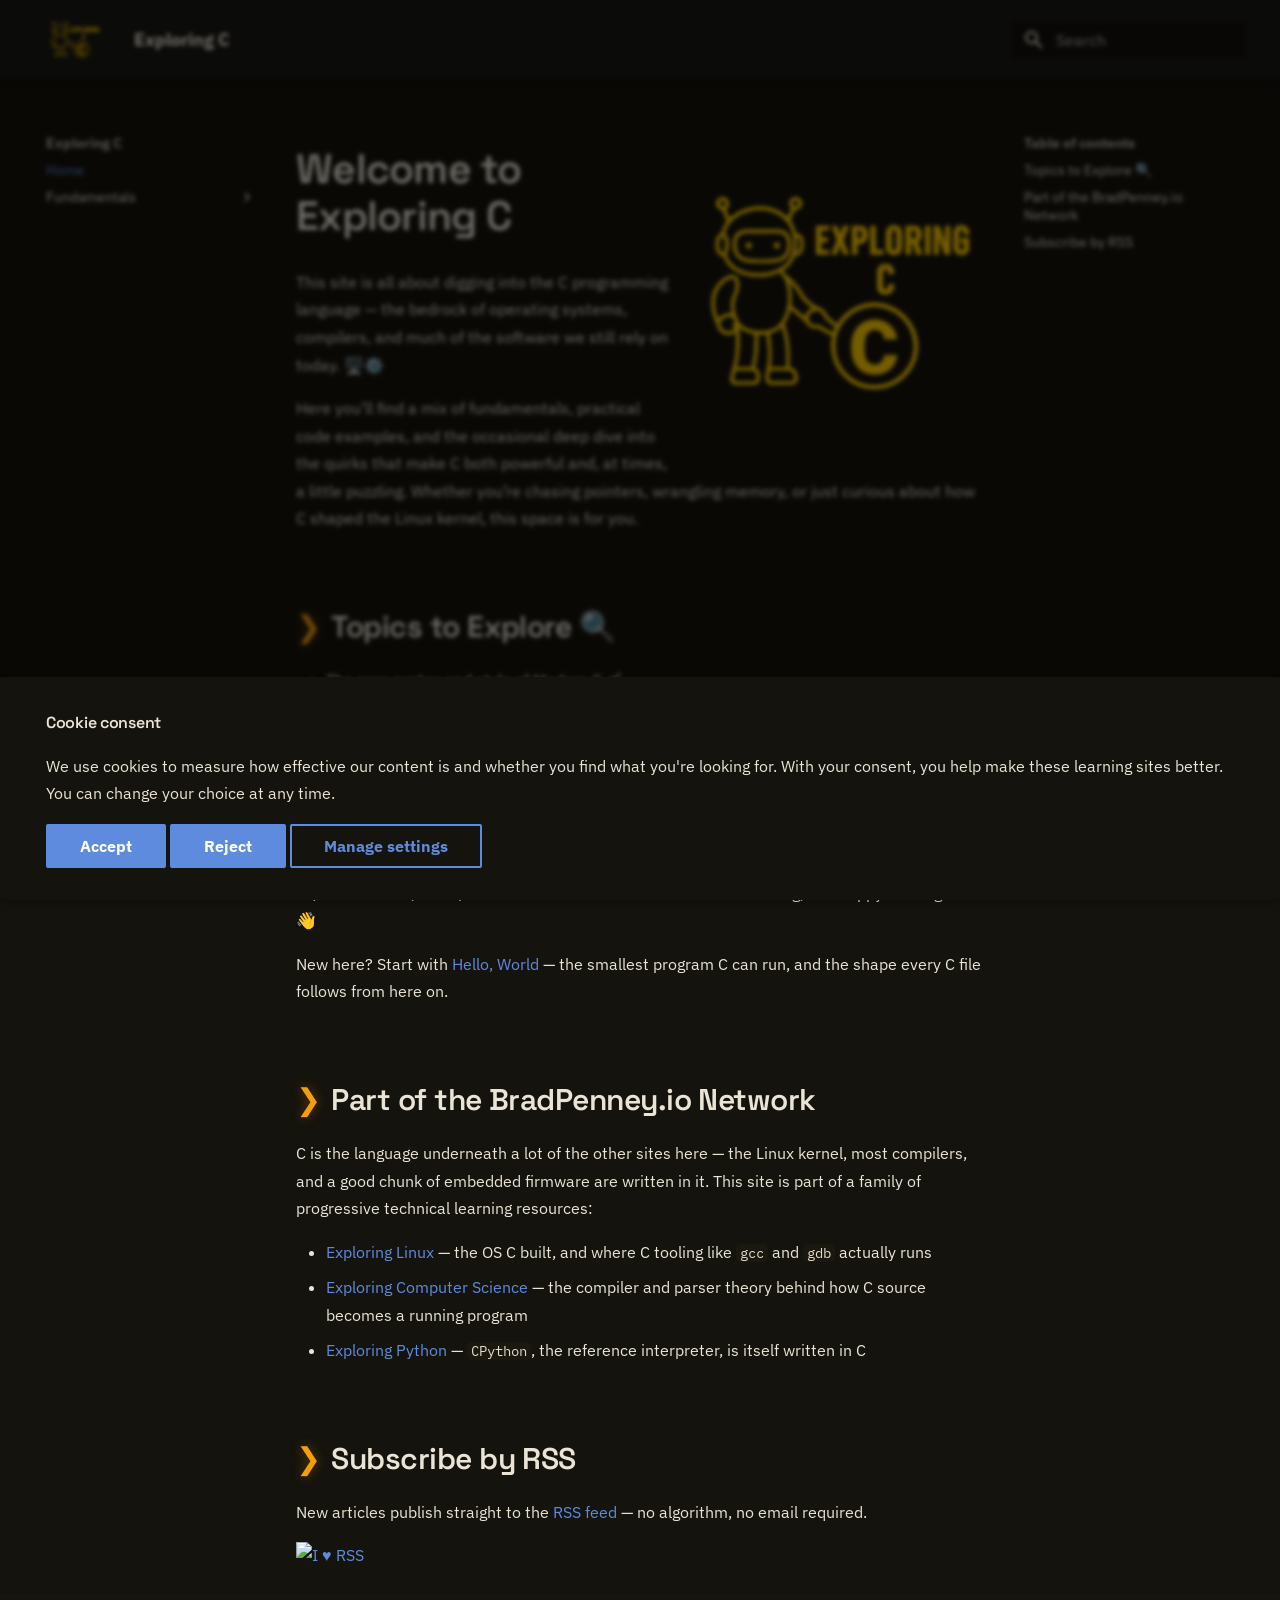
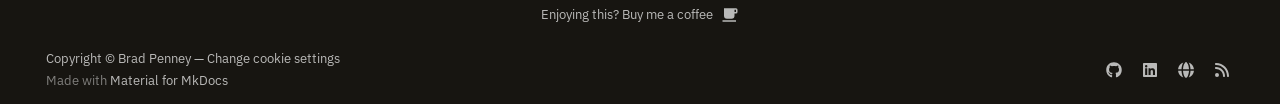
==== commit 731deb0a: "Deployed 598b972 with MkDocs version: 1.6.1" ====
--- a/index.html
+++ b/index.html
@@ -30,7 +30,7 @@
     
     
       
-        <title>Exploring C</title>
+        <title>Memory, Pointers, and Systems Programming - Exploring C</title>
       
     
     
@@ -204,7 +204,7 @@
         <div class="md-header__topic" data-md-component="header-topic">
           <span class="md-ellipsis">
             
-              Home
+              Memory, Pointers, and Systems Programming
             
           </span>
         </div>
@@ -369,6 +369,28 @@
   
 </li>
       
+        <li class="md-nav__item">
+  <a href="#part-of-the-bradpenneyio-network" class="md-nav__link">
+    <span class="md-ellipsis">
+      
+        Part of the BradPenney.io Network
+      
+    </span>
+  </a>
+  
+</li>
+      
+        <li class="md-nav__item">
+  <a href="#subscribe-by-rss" class="md-nav__link">
+    <span class="md-ellipsis">
+      
+        Subscribe by RSS
+      
+    </span>
+  </a>
+  
+</li>
+      
     </ul>
   
 </nav>
@@ -496,6 +518,28 @@
   
 </li>
       
+        <li class="md-nav__item">
+  <a href="#part-of-the-bradpenneyio-network" class="md-nav__link">
+    <span class="md-ellipsis">
+      
+        Part of the BradPenney.io Network
+      
+    </span>
+  </a>
+  
+</li>
+      
+        <li class="md-nav__item">
+  <a href="#subscribe-by-rss" class="md-nav__link">
+    <span class="md-ellipsis">
+      
+        Subscribe by RSS
+      
+    </span>
+  </a>
+  
+</li>
+      
     </ul>
   
 </nav>
@@ -507,6 +551,14 @@
           
             <div class="md-content" data-md-component="content">
               
+                
+
+
+
+  
+
+
+              
               <article class="md-content__inner md-typeset">
                 
                   
@@ -515,9 +567,9 @@
 
 <p><img src="images/exploring_c.png" alt="Exploring C" class="img-responsive-right" width="300"></p>
 <h1 id="welcome-to-exploring-c">Welcome to Exploring C<a class="headerlink" href="#welcome-to-exploring-c" title="Link to this section">🔗</a></h1>
-<p>A subsection of <a href="https://bradpenney.io">BradPenney.io</a>, this site is all about
-digging into the C programming language — the bedrock of operating systems,
-compilers, and much of the software we still rely on today. 🖥️⚙️</p>
+<p>This site is all about digging into the C programming language — the bedrock
+of operating systems, compilers, and much of the software we still rely on
+today. 🖥️⚙️</p>
 <p>Here you’ll find a mix of fundamentals, practical code examples, and the
 occasional deep dive into the quirks that make C both powerful and, at times,
 a little puzzling. Whether you’re chasing pointers, wrangling memory, or just
@@ -533,12 +585,26 @@
 <p>Stick around — I’ll be adding notes, experiments, and lessons learned as I
 work through Modern C (Jens Gustedt, 2024) and classic texts like <em>APUE</em>.
 Thanks for visiting, and happy hacking in C! 👋</p>
-
-
-
-
-
-
+<p>New here? Start with <a href="hello_world/">Hello, World</a> — the smallest program C can run, and the shape every C file follows from here on.</p>
+<h2 id="part-of-the-bradpenneyio-network">Part of the BradPenney.io Network<a class="headerlink" href="#part-of-the-bradpenneyio-network" title="Link to this section">🔗</a></h2>
+<p>C is the language underneath a lot of the other sites here — the Linux kernel, most compilers, and a good chunk of embedded firmware are written in it. This site is part of a family of progressive technical learning resources:</p>
+<ul>
+<li><a href="https://linux.bradpenney.io">Exploring Linux</a> — the OS C built, and where C tooling like <code>gcc</code> and <code>gdb</code> actually runs</li>
+<li><a href="https://cs.bradpenney.io">Exploring Computer Science</a> — the compiler and parser theory behind how C source becomes a running program</li>
+<li><a href="https://python.bradpenney.io">Exploring Python</a> — <code>CPython</code>, the reference interpreter, is itself written in C</li>
+</ul>
+<h2 id="subscribe-by-rss">Subscribe by RSS<a class="headerlink" href="#subscribe-by-rss" title="Link to this section">🔗</a></h2>
+<p>New articles publish straight to the <a href="https://c.bradpenney.io/feed_rss_created.xml">RSS feed</a> — no algorithm, no email required.</p>
+<p><a href="https://iheartrss.com/"><img src="https://iheartrss.com/iheartrss-dark.svg" alt="I ♥ RSS" width="88" height="31"></a></p>
+
+
+
+
+
+
+
+  
+  
 
 
 
@@ -714,7 +780,7 @@
     
       
       
-      <script id="__config" type="application/json">{"annotate": null, "base": ".", "features": ["content.code.annotate", "content.tabs.link", "content.code.highlight", "content.tooltips", "content.code.mermaid"], "search": "assets/javascripts/workers/search.2c215733.min.js", "tags": null, "translations": {"clipboard.copied": "Copied to clipboard", "clipboard.copy": "Copy to clipboard", "search.result.more.one": "1 more on this page", "search.result.more.other": "# more on this page", "search.result.none": "No matching documents", "search.result.one": "1 matching document", "search.result.other": "# matching documents", "search.result.placeholder": "Type to start searching", "search.result.term.missing": "Missing", "select.version": "Select version"}, "version": null}</script>
+      <script id="__config" type="application/json">{"annotate": null, "base": ".", "features": ["content.code.annotate", "content.tabs.link", "content.code.highlight", "content.tooltips", "content.code.mermaid", "navigation.path"], "search": "assets/javascripts/workers/search.2c215733.min.js", "tags": null, "translations": {"clipboard.copied": "Copied to clipboard", "clipboard.copy": "Copy to clipboard", "search.result.more.one": "1 more on this page", "search.result.more.other": "# more on this page", "search.result.none": "No matching documents", "search.result.one": "1 matching document", "search.result.other": "# matching documents", "search.result.placeholder": "Type to start searching", "search.result.term.missing": "Missing", "select.version": "Select version"}, "version": null}</script>
     
     
       <script src="assets/javascripts/bundle.79ae519e.min.js"></script>
